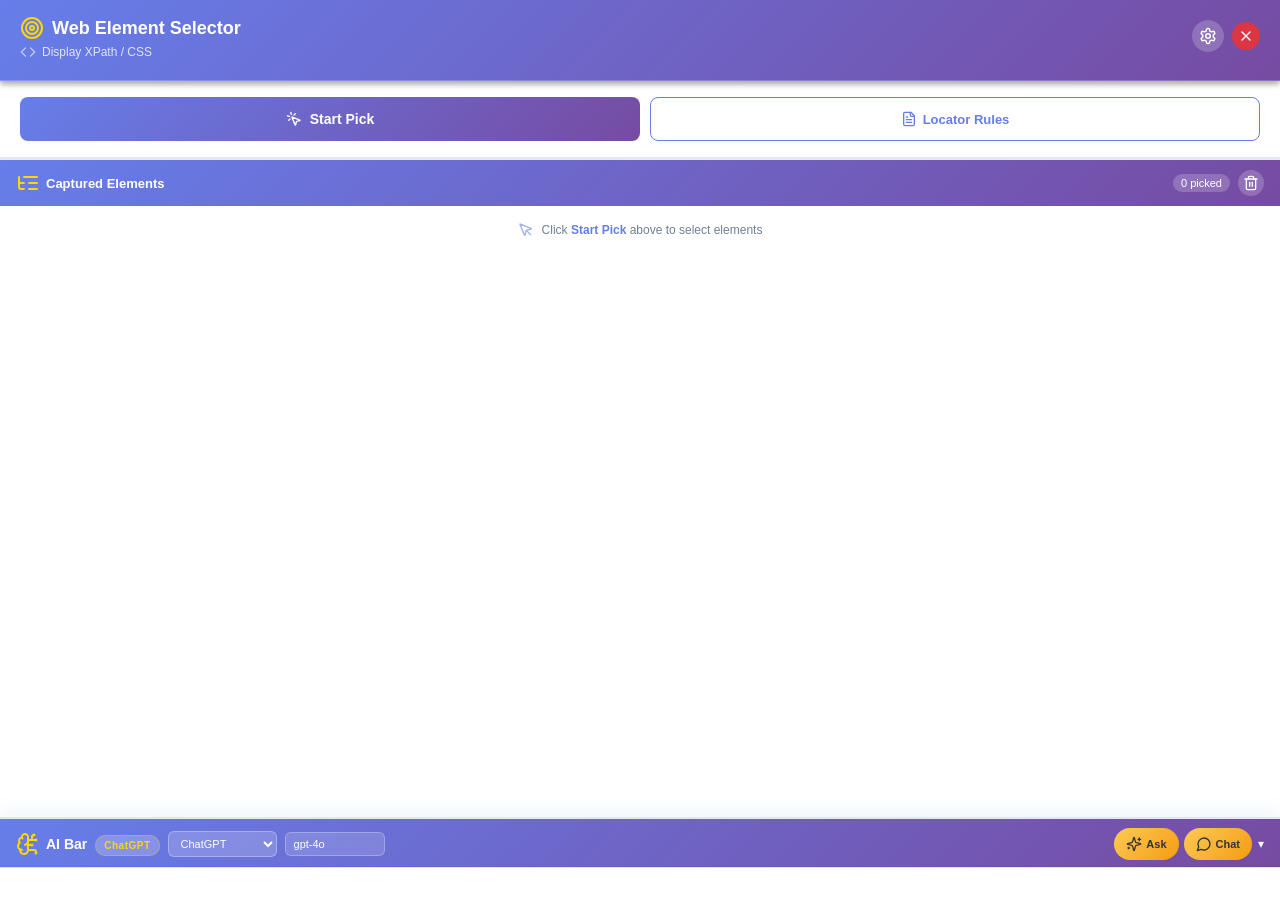
==== sidebar.html @ 7ca4a3db "fix: AI timeout optimization & remove dead Code template feature - Increase AI API timeout from 30s " ====
<!DOCTYPE html>
<html lang="en">
<head>
  <meta charset="UTF-8" />
  <meta name="viewport" content="width=device-width, initial-scale=1.0"/>
  <title>Web Element Selector Sidebar</title>
  <link rel="stylesheet" href="sidebar.css" />
</head>
<body>
  <div class="sidebar-container">

    <!-- HEADER -->
    <div class="header-fixed">
      <div class="header">
        <div class="header-left">
          <h1>
            <i data-lucide="target" class="header-icon"></i>
            Web Element Selector
          </h1>
          <p class="subtitle">
            <i data-lucide="code" class="subtitle-icon"></i>
            Display XPath / CSS
          </p>
        </div>
        <div class="header-controls">
          <button id="aiConfigBtn" class="config-btn rotating-gear" title="AI Configuration">
            <i data-lucide="settings" class="btn-icon gear-icon"></i>
          </button>
          <button id="closeSidebarBtn" class="close-btn" title="Close">
            <i data-lucide="x" class="btn-icon"></i>
          </button>
        </div>
      </div>
    
      <!-- AI Tool Display -->
      <div id="aiToolDisplay" class="ai-tool-display" style="display: none;">
        <i data-lucide="brain-circuit" class="ai-icon"></i>
        <span id="aiToolName">No AI Selected</span>
      </div>
    </div>

    <!-- CONFIGURATION MODAL -->
    <div id="aiConfigModal" class="ai-config-modal" style="display: none;">
      <div class="ai-config-content">
        <div class="ai-config-header">
          <h3>
            <i data-lucide="settings" class="modal-icon"></i>
            Extension Settings
          </h3>
          <button id="closeConfigModal" class="close-btn">
            <i data-lucide="x" class="btn-icon"></i>
          </button>
        </div>

        <!-- TAB NAVIGATION -->
        <div class="config-tabs">
          <button class="tab-btn active" data-tab="aiSettings">
            <i data-lucide="brain-circuit" class="tab-icon"></i>
            AI Settings
          </button>
          <button class="tab-btn" data-tab="behaviorSettings">
            <i data-lucide="settings-2" class="tab-icon"></i>
            Behavior
          </button>
          <button class="tab-btn" data-tab="securitySettings">
            <i data-lucide="shield" class="tab-icon"></i>
            Security
          </button>
        </div>

        <!-- AI SETTINGS TAB -->
        <div id="aiSettings" class="tab-content active">

          <!-- AI MASTER TOGGLE -->
          <div class="ai-master-section">
            <div class="ai-master-toggle">
              <label class="behavior-option master-toggle">
                <input type="checkbox" id="enableAiFeatures">
                <span class="checkmark master-checkmark"></span>
                <div class="option-info">
                  <strong>Enable AI Features</strong>
                  <small>Turn on/off AI functionality</small>
                </div>
              </label>
            </div>

            <!-- AI Disabled Message -->
            <div id="aiDisabledMessage" class="ai-disabled-message" style="display: none;">
              <i data-lucide="zap-off" class="disabled-icon"></i>
              <p>AI features are disabled. Enable above to use AI suggestions.</p>
            </div>
          </div>

          <!-- AI PROVIDER CONFIGURATION -->
          <div id="aiProviderConfiguration" class="ai-provider-configuration" style="display: none;">

            <!-- AI PROVIDERS SECTION -->
            <div class="ai-providers-section">
              <h4>
                <i data-lucide="bot" class="section-icon"></i>
                Select AI Provider
              </h4>
              <div class="ai-providers" id="builtinAiProviders">
                <div class="ai-provider" data-provider="chatgpt">
                  <i data-lucide="message-circle" class="provider-icon"></i>
                  <div class="provider-name">ChatGPT</div>
                </div>
                <div class="ai-provider" data-provider="gemini">
                  <i data-lucide="sparkles" class="provider-icon"></i>
                  <div class="provider-name">Gemini</div>
                </div>
                <div class="ai-provider" data-provider="deepseek">
                  <i data-lucide="brain" class="provider-icon"></i>
                  <div class="provider-name">DeepSeek</div>
                </div>
                <div class="ai-provider" data-provider="claude">
                  <i data-lucide="zap" class="provider-icon"></i>
                  <div class="provider-name">Claude</div>
                </div>
                <div class="ai-provider" data-provider="ark">
                  <i data-lucide="cloud" class="provider-icon"></i>
                  <div class="provider-name">Ark 火山引擎</div>
                </div>
              </div>
            </div>

            <!-- CUSTOM PROVIDERS SECTION -->
            <div class="custom-providers-section">
              <div class="custom-providers-header">
                <h4>
                  <i data-lucide="plug-zap" class="section-icon"></i>
                  Custom Providers
                </h4>
                <button id="addCustomProviderBtn" class="btn btn-sm btn-primary-outline">
                  <i data-lucide="plus" class="btn-icon"></i>
                  Add
                </button>
              </div>
              <div class="ai-providers" id="customAiProviders">
                <!-- Dynamically populated -->
              </div>
              <div id="noCustomProviders" class="no-custom-providers">
                <i data-lucide="cloud-off" class="empty-icon"></i>
                <p>No custom providers. Click "Add" to configure your own AI endpoint.</p>
              </div>
            </div>

            <!-- CUSTOM PROVIDER FORM (hidden by default) -->
            <div id="customProviderForm" class="custom-provider-form" style="display: none;">
              <h4>
                <i data-lucide="pencil" class="section-icon"></i>
                <span id="customProviderFormTitle">Add Custom Provider</span>
              </h4>
              <div class="custom-form-fields">
                <div class="form-group">
                  <label class="input-label">
                    <i data-lucide="tag" class="label-icon"></i>
                    Provider Name
                  </label>
                  <input type="text" id="customProviderName" class="enhanced-token-input" placeholder="e.g. Ollama, Local LLM..." autocomplete="off" />
                </div>
                <div class="form-group">
                  <label class="input-label">
                    <i data-lucide="link" class="label-icon"></i>
                    API Endpoint URL
                  </label>
                  <input type="text" id="customProviderUrl" class="enhanced-token-input api-url-input" placeholder="https://your-api.com/v1/chat/completions" autocomplete="off" />
                  <small class="url-hint">Uses OpenAI-compatible format (POST with Bearer token)</small>
                </div>
                <div class="form-group">
                  <label class="input-label">
                    <i data-lucide="cpu" class="label-icon"></i>
                    Model Name
                  </label>
                  <input type="text" id="customProviderModel" class="enhanced-token-input" placeholder="e.g. llama3, mixtral, gpt-4..." autocomplete="off" />
                </div>
                <div class="form-group">
                  <label class="input-label">
                    <i data-lucide="key" class="label-icon"></i>
                    API Key
                  </label>
                  <input type="password" id="customProviderKey" class="enhanced-token-input" placeholder="Enter API key (optional)..." autocomplete="new-password" />
                </div>
              </div>
              <div class="custom-form-actions">
                <button id="saveCustomProviderBtn" class="btn btn-primary">
                  <i data-lucide="save" class="btn-icon"></i>
                  Save Provider
                </button>
                <button id="cancelCustomProviderBtn" class="btn btn-secondary">
                  <i data-lucide="x" class="btn-icon"></i>
                  Cancel
                </button>
              </div>
            </div>

            <!-- TOKEN SECTION -->
            <div id="tokenSection" class="token-section" style="display: none;">
              <div class="token-section-header">
                <h4>
                  <i data-lucide="key" class="section-icon"></i>
                  <span id="tokenSectionTitleText">Select an AI Provider</span>
                </h4>
              </div>

              <!-- TOKEN INPUT AREA -->
              <div id="tokenInputArea" class="token-input-area" style="display: none;">
                <div class="enhanced-token-container">
                  <!-- API URL Input -->
                  <div class="api-url-input-wrapper">
                    <label class="input-label">
                      <i data-lucide="link" class="label-icon"></i>
                      API URL
                    </label>
                    <input type="text" 
                           id="aiApiUrlInput" 
                           class="enhanced-token-input api-url-input" 
                           placeholder="Custom API endpoint URL (optional)..." 
                           autocomplete="off" />
                    <div class="api-url-default-hint">
                      <i data-lucide="info" class="feedback-icon"></i>
                      <small id="apiUrlHintText">Leave empty to use the default endpoint</small>
                    </div>
                  </div>
                  <!-- Model Name Input -->
                  <div class="api-url-input-wrapper" id="modelNameWrapper" style="display: none;">
                    <label class="input-label">
                      <i data-lucide="cpu" class="label-icon"></i>
                      Model / Endpoint ID
                    </label>
                    <input type="text" 
                           id="aiModelInput" 
                           class="enhanced-token-input" 
                           placeholder="Model name or endpoint ID..." 
                           autocomplete="off" />
                    <div class="api-url-default-hint" id="arkModelHint" style="display: none;">
                      <i data-lucide="alert-triangle" class="feedback-icon" style="color: #f59e0b;"></i>
                      <small>⚠️ 火山引擎 Ark 要求此处填写<strong>推理端点 ID</strong>（如 ep-20250101-xxxxx），而非模型名称。请在 Ark 控制台 → 在线推理 → 创建端点 获取。</small>
                    </div>
                  </div>
                  <!-- API Key Input -->
                  <div class="token-input-wrapper">
                    <label class="input-label">
                      <i data-lucide="key" class="label-icon"></i>
                      API Key
                    </label>
                    <input type="password" 
                           id="aiTokenInput" 
                           class="enhanced-token-input" 
                           placeholder="Enter your API key..." 
                           autocomplete="new-password" />
                    <button type="button" 
                            id="toggleTokenVisibility" 
                            class="enhanced-eye-toggle"
                            aria-label="Toggle password visibility">
                      <i data-lucide="eye-off" class="eye-icon"></i>
                    </button>
                  </div>
                  <div class="token-input-feedback">
                    <i data-lucide="info" class="feedback-icon"></i>
                    <small class="feedback-text">Your credentials are stored securely and only used for AI requests.</small>
                  </div>
                </div>
              </div>

              <!-- TOKEN STATUS AREA -->
              <div id="tokenStatusArea" class="token-status-area" style="display: none;">
                <div class="token-status-message">
                  <i data-lucide="check-circle" class="status-icon success"></i>
                  <span id="tokenStatusText">Token is configured and ready to use</span>
                </div>
              </div>

              <!-- TOKEN ACTIONS -->
              <div class="token-actions">
                <button id="saveTokenBtn" class="btn btn-primary" style="display: none;">
                  <i data-lucide="save" class="btn-icon"></i>
                  Save Token
                </button>
                <button id="deleteTokenBtn" class="btn btn-danger" style="display: none;">
                  <i data-lucide="trash-2" class="btn-icon"></i>
                  Delete Token
                </button>
                <button id="testAiBtn" class="btn btn-test" style="display: none;">
                  <i data-lucide="play-circle" class="btn-icon"></i>
                  Test AI
                </button>
              </div>
              <div class="token-actions" style="margin-top: 4px;">
                <button id="exportAiConfigBtn" class="btn btn-secondary">
                  <i data-lucide="download" class="btn-icon"></i>
                  Export JSON
                </button>
                <button id="importAiConfigBtn" class="btn btn-secondary">
                  <i data-lucide="upload" class="btn-icon"></i>
                  Import JSON
                </button>
                <input type="file" id="importAiConfigFile" accept=".json" style="display: none;" />
              </div>
            </div>
          </div>
        </div>

        <!-- BEHAVIOR SETTINGS TAB -->
        <div id="behaviorSettings" class="tab-content">
          <div class="behavior-section">
            <h4>
              <i data-lucide="settings-2" class="section-icon"></i>
              AI Behavior Settings
            </h4>

            <!-- AI Sub-settings -->
            <div id="aiSubSettings" class="ai-sub-settings">
              <div class="behavior-options">
                <label class="behavior-option">
                  <input type="checkbox" id="enableAutoExpand" checked>
                  <span class="checkmark"></span>
                  <div class="option-info">
                    <strong>Auto Expand AI Results</strong>
                    <small>Automatically expand AI section when results arrive</small>
                  </div>
                </label>

                <label class="behavior-option">
                  <input type="checkbox" id="enableAiNotifications" checked>
                  <span class="checkmark"></span>
                  <div class="option-info">
                    <strong>AI Notifications</strong>
                    <small>Show notifications when AI results are ready</small>
                  </div>
                </label>

                <label class="behavior-option">
                  <input type="checkbox" id="enableGlowEffects" checked>
                  <span class="checkmark"></span>
                  <div class="option-info">
                    <strong>Visual Effects</strong>
                    <small>Enable glow and animation effects for AI section</small>
                  </div>
                </label>

                <label class="behavior-option">
                  <input type="checkbox" id="enableAiAutoShow" checked>
                  <span class="checkmark"></span>
                  <div class="option-info">
                    <strong>Auto Show AI Section</strong>
                    <small>Automatically show AI section when element is selected</small>
                  </div>
                </label>
              </div>
            </div>

            <div class="behavior-info">
              <i data-lucide="info" class="info-icon"></i>
              <p>These settings control how AI suggestions are displayed and interact with the interface.</p>
            </div>
          </div>
        </div>

        <!-- SECURITY SETTINGS TAB -->
        <div id="securitySettings" class="tab-content">
          <div class="security-section">
            <h4>
              <i data-lucide="shield" class="section-icon"></i>
              Security Settings
            </h4>
            <div class="security-options">
              <label class="security-option">
                <input type="checkbox" id="enableRightClickProtection" checked>
                <span class="checkmark"></span>
                <div class="option-info">
                  <strong>Right-click Protection</strong>
                  <small>Prevents context menu in sidebar</small>
                </div>
              </label>

              <label class="security-option">
                <input type="checkbox" id="enableF12Protection" checked>
                <span class="checkmark"></span>
                <div class="option-info">
                  <strong>F12 Key Protection</strong>
                  <small>Blocks F12 and Ctrl+Shift+I shortcuts</small>
                </div>
              </label>

              <label class="security-option">
                <input type="checkbox" id="enableDevToolsDetection">
                <span class="checkmark"></span>
                <div class="option-info">
                  <strong>DevTools Detection</strong>
                  <small>⚠️ Advanced: Detects if DevTools is open</small>
                </div>
              </label>
            </div>

            <div class="security-info">
              <i data-lucide="info" class="info-icon"></i>
              <p>These settings protect the sidebar interface. Disable for debugging or development.</p>
            </div>
          </div>
        </div>
      </div>
    </div>

        <!-- CONTROLS -->
    <div class="controls">
      <button id="toggleLocator" class="toggle-btn">
        <i data-lucide="mouse-pointer-click" class="btn-icon"></i>
        <span id="locatorBtnText">Start Pick</span>
      </button>
      <button id="openPromptRulesBtn" class="prompt-rules-btn" title="Locator Prompt Rules">
        <i data-lucide="file-text" class="btn-icon"></i>
        <span>Locator Rules</span>
      </button>
      <button id="aiEntryBtn" class="ai-entry-btn" title="AI Tools">
        <i data-lucide="brain-circuit" class="btn-icon"></i>
        <span id="aiEntryLabel">AI Tools</span>
      </button>
    </div>

    <!-- MAIN CONTENT -->
    <div class="content-area">

    <!-- CAPTURED ELEMENTS LIST -->
    <div id="capturedElementsSection" class="captured-elements-section">
      <div id="capturedElementsHeader" class="captured-elements-header">
        <h4>
          <i data-lucide="list-tree" class="section-icon"></i>
          Captured Elements
        </h4>
        <div class="captured-elements-actions">
          <span id="capturedElementsCount" class="captured-count">0 elements</span>
          <button id="clearCapturedBtn" class="clear-captured-btn" title="Clear All">
            <i data-lucide="trash-2" class="btn-icon"></i>
          </button>
        </div>
      </div>
      <div id="capturedElementsList" class="captured-elements-list">
        <div class="captured-empty-hint">
          <i data-lucide="mouse-pointer" class="empty-hint-icon"></i>
          <span>Click <strong>Start Pick</strong> above to select elements</span>
        </div>
      </div>
    </div>


  </div>

    <!-- AI BAR SECTION (bottom-docked, outside content-area) -->
    <div id="aiSuggestionsSection" class="ai-suggestions-section">
      <div class="ai-section-header">
        <div class="ai-header-left">
          <h4>
            <i data-lucide="brain-circuit" class="section-icon ai-brain-icon"></i>
            AI Bar
          </h4>
          <div class="ai-provider-indicator">
            <span id="aiToolNameInSection" class="ai-tool-badge">No AI Selected</span>
          </div>
          <select id="aiBarProviderSelect" class="ai-bar-inline-select">
            <option value="">AI Tool...</option>
          </select>
          <input type="text" id="aiBarModelInput" class="ai-bar-inline-input" placeholder="Model" autocomplete="off" />
        </div>
        <div class="ai-header-right">
          <button id="askAiBtn" class="ask-ai-btn">
            <i data-lucide="sparkles" class="btn-icon"></i>
            Ask
          </button>
          <button id="aiChatOpenBtn" class="ask-ai-btn" title="Open AI Chat">
            <i data-lucide="message-circle" class="btn-icon"></i>
            Chat
          </button>
        </div>
      </div>

      <!-- Prompt Template Selector -->
      <div id="aiBarToolSelector" class="ai-bar-tool-selector">
        <div class="tool-selector-row">
          <label class="tool-selector-label" title="Select a prompt template for AI analysis">
            <i data-lucide="file-text" class="label-icon"></i>Prompt
          </label>
          <select id="promptTemplateSelect" class="tool-selector-dropdown">
            <option value="">--- Default ---</option>
            <option value="__manage_prompt__">—— Manage Prompt Templates ——</option>
          </select>
        </div>
      </div>



      <!-- AI Suggestions / Chat Messages Container -->
      <div id="aiSuggestions" class="ai-suggestions-container">
        <!-- AI suggestions will be populated here -->
      </div>
      <div id="aiChatMessages" class="chat-messages-container" style="display: none;">
        <!-- Chat messages will appear here -->
      </div>

      <!-- Always-visible Chat Input Area (bottom of AI Bar) -->
      <div id="aiChatInputArea" class="ai-chat-input-bar">
        <textarea id="aiChatInput" class="chat-input-inline" placeholder="Ask AI about locators..." rows="1"></textarea>
        <button id="aiChatSendBtn" class="chat-send-btn" title="Send">
          <i data-lucide="send" class="btn-icon"></i>
        </button>
      </div>
    </div>



    <!-- PROMPT TEMPLATE MANAGEMENT MODAL -->
    <div id="promptTemplateMgmtModal" class="ai-config-modal" style="display: none;">
      <div class="ai-config-content prompt-rules-modal-content">
        <div class="ai-config-header">
          <h3>
            <i data-lucide="file-text" class="modal-icon"></i>
            Manage Prompt Templates
          </h3>
          <button id="closePromptTemplateMgmtBtn" class="close-btn">
            <i data-lucide="x" class="btn-icon"></i>
          </button>
        </div>
        <div class="prompt-rules-modal-body">
          <div class="template-mgmt-list" id="promptTemplateMgmtList"></div>
          <div class="template-mgmt-form" style="margin-top: 16px;">
            <h4 id="promptTemplateFormTitle" style="margin-bottom: 10px;">New Prompt Template</h4>
            <input type="hidden" id="promptTemplateFormId" />
            <div class="form-group" style="margin-bottom: 10px;">
              <label class="input-label"><i data-lucide="tag" class="label-icon"></i>Template Name</label>
              <input type="text" id="promptTemplateFormName" class="enhanced-token-input" placeholder="e.g. Playwright Priority, Selenium Focus..." />
            </div>
            <div class="form-group" style="margin-bottom: 10px;">
              <label class="input-label"><i data-lucide="message-square" class="label-icon"></i>System Prompt</label>
              <textarea id="promptTemplateFormPrompt" class="chat-input" rows="8" placeholder="You are a senior web test automation engineer. For each selected element, return...&#10;&#10;Available variables injected automatically:&#10;• Page structure snapshot (URL, title, DOM tree)&#10;• Selected elements (tag, id, class, outerHTML, ancestors, siblings)&#10;• User prompt (optional)&#10;&#10;Expected JSON output format:&#10;{&quot;elements&quot;:[{&quot;index&quot;:&lt;idx&gt;,&quot;css&quot;:&lt;string|null&gt;,&quot;css_confidence&quot;:&lt;0-100&gt;,&quot;xpath&quot;:&lt;string|null&gt;,&quot;xpath_confidence&quot;:&lt;0-100&gt;,&quot;why&quot;:&lt;short&gt;,&quot;alternatives&quot;:[{&quot;kind&quot;:&quot;css|xpath&quot;,&quot;value&quot;:&quot;...&quot;,&quot;reason&quot;:&quot;...&quot;}]}],&quot;general_notes&quot;:[...]}"></textarea>
              <small class="prompt-hint">Define how the AI should reason about element locators. Write a complete system prompt — it replaces the default one entirely. Upon saving, the template JSON file will be downloaded automatically — place it in the <code>templates/</code> project directory.</small>
            </div>
            <div class="custom-form-actions">
              <button id="savePromptTemplateBtn" class="btn btn-primary"><i data-lucide="save" class="btn-icon"></i>Save</button>
              <button id="newPromptTemplateBtn" class="btn btn-secondary"><i data-lucide="plus" class="btn-icon"></i>New</button>
            </div>
          </div>
        </div>
      </div>
    </div>

    <!-- PROMPT RULES MODAL -->
    <div id="promptRulesModal" class="ai-config-modal" style="display: none;">
      <div class="ai-config-content prompt-rules-modal-content">
        <div class="ai-config-header">
          <h3>
            <i data-lucide="file-text" class="modal-icon"></i>
            Locator Prompt Rules
          </h3>
          <button id="closePromptRulesBtn" class="close-btn">
            <i data-lucide="x" class="btn-icon"></i>
          </button>
        </div>
        <div class="prompt-rules-modal-body">
          <div class="prompt-rule-group">
            <label class="prompt-rule-label">
              <i data-lucide="code-2" class="label-icon"></i>Target Framework
            </label>
            <select id="promptFramework" class="tool-selector-dropdown" multiple size="3">
              <option value="java-playwright">Java Playwright</option>
              <option value="js-playwright">JavaScript Playwright</option>
              <option value="python-playwright">Python Playwright</option>
              <option value="java-selenium">Java Selenium</option>
              <option value="python-selenium">Python Selenium</option>
              <option value="cypress">Cypress</option>
            </select>
            <small class="prompt-hint">Hold Ctrl/Cmd to select multiple</small>
          </div>
          <div class="prompt-rule-group">
            <label class="prompt-rule-label">
              <i data-lucide="list-checks" class="label-icon"></i>Built-in Rules
            </label>
            <div class="prompt-rule-checkboxes">
              <label class="prompt-rule-checkbox">
                <input type="checkbox" class="prompt-rule-cb" data-rule="prefer-id" checked>
                <span class="checkmark"></span>
                <span>Prefer ID-based locators</span>
              </label>
              <label class="prompt-rule-checkbox">
                <input type="checkbox" class="prompt-rule-cb" data-rule="prefer-data-attr" checked>
                <span class="checkmark"></span>
                <span>Prefer data-* attributes</span>
              </label>
              <label class="prompt-rule-checkbox">
                <input type="checkbox" class="prompt-rule-cb" data-rule="prefer-aria" checked>
                <span class="checkmark"></span>
                <span>Use ARIA roles/labels</span>
              </label>
              <label class="prompt-rule-checkbox">
                <input type="checkbox" class="prompt-rule-cb" data-rule="prefer-semantic">
                <span class="checkmark"></span>
                <span>Prefer semantic selectors</span>
              </label>
              <label class="prompt-rule-checkbox">
                <input type="checkbox" class="prompt-rule-cb" data-rule="no-random-id">
                <span class="checkmark"></span>
                <span>Avoid random/dynamic IDs</span>
              </label>
              <label class="prompt-rule-checkbox">
                <input type="checkbox" class="prompt-rule-cb" data-rule="no-text-locator">
                <span class="checkmark"></span>
                <span>Avoid text-based locators</span>
              </label>
              <label class="prompt-rule-checkbox">
                <input type="checkbox" class="prompt-rule-cb" data-rule="no-index">
                <span class="checkmark"></span>
                <span>Avoid index-based locators</span>
              </label>
              <label class="prompt-rule-checkbox">
                <input type="checkbox" class="prompt-rule-cb" data-rule="no-absolute-xpath">
                <span class="checkmark"></span>
                <span>Avoid absolute XPath</span>
              </label>
              <label class="prompt-rule-checkbox">
                <input type="checkbox" class="prompt-rule-cb" data-rule="playwright-locator-api">
                <span class="checkmark"></span>
                <span>Use Playwright Locator API</span>
              </label>
            </div>
          </div>
          <div class="prompt-rule-group">
            <label class="prompt-rule-label">
              <i data-lucide="pencil" class="label-icon"></i>Custom Rules
            </label>
            <textarea id="customPromptRules" class="chat-input" placeholder="Enter custom rules for locator generation, one per line...&#10;Example:&#10;- Use getByRole() for buttons&#10;- Always prefer page.locator()&#10;- Never use nth-child selectors" rows="4"></textarea>
          </div>
        </div>
        <div class="prompt-rules-modal-footer">
          <button id="saveCustomRulesBtn" class="btn btn-primary">
            <i data-lucide="save" class="btn-icon"></i>Save & Close
          </button>
        </div>
      </div>
    </div>

    <!-- FOOTER -->
    <div class="footer-fixed">
      <div class="history-section">
      </div>
    </div>

  </div>

  <script src="lucide.js"></script>
  <script src="sidebar.js"></script>

  <!-- Floating toast -->
  <div id="promptRulesToast" class="prompt-rules-toast" style="display:none;"></div>
</body>
</html>
---- sidebar.css ----
/* General Resets and Base Settings */
* {
  box-sizing: border-box;
  margin: 0;
  padding: 0;
}

/* Color Palette and Variables */
:root {
  --transition-fast: 0.2s ease;
  --transition-normal: 0.3s ease;
  --border-radius-base: 8px; 
  --light-gray: #f8f9fa;
  --primary-color: #667eea;
  --primary-dark: #4a67d4;
  --secondary-color: #764ba2; 
  --accent-color: #f093fb; 
  --success-color: #5278c5; 
  --danger-color: #dc3545; 
  --warning-color: #ffc107; 
  --light-background: #f8f9ff; 
  --medium-background: #e8f0fe; 
  --dark-text: #2d3748;
  --light-text: #718096;
  --border-light: #e2e8f0;
  --shadow-sm: 0 1px 3px rgba(0, 0, 0, 0.12), 0 1px 2px rgba(0, 0, 0, 0.24); /* Light shadow */
  --shadow-md: 0 3px 6px rgba(0, 0, 0, 0.16), 0 3px 6px rgba(0, 0, 0, 0.23); /* Light shadow */  --shadow-lg: 0 10px 20px rgba(0, 0, 0, 0.19), 0 6px 6px rgba(0, 0, 0, 0.23); /* Large shadow */
  --gradient-primary: linear-gradient(135deg, var(--primary-color) 0%, var(--secondary-color) 100%);
  --gradient-success: linear-gradient(135deg, #2ea7cc 0%, #2785ae 100%); /* Green gradient */
  --gradient-danger: linear-gradient(135deg, #5195ca 0%, #5195ca 100%); /* Red gradient */
  --gradient-warning: linear-gradient(135deg, #feca57 0%, #f39c12 100%); /* Yellow gradient */
}

.sidebar-container {
  display: flex;
  flex-direction: column;
  width: 100%;
  height: 100vh;
  background: var(--light-background);
  font-family: -apple-system, BlinkMacSystemFont, 'Segoe UI', Roboto, sans-serif;
  font-size: 14px;
  color: var(--dark-text);
  overflow: hidden;
}

/* ===========================================
 HEADER SECTION
 =========================================== */

.header-fixed {
  position: sticky;
  top: 0;
  z-index: 1000;
  flex-shrink: 0;
  background: var(--gradient-primary);
  backdrop-filter: blur(10px);
  border-bottom: 1px solid rgba(255, 255, 255, 0.2);
  box-shadow: var(--shadow-md);
}

.header {
  display: flex;
  justify-content: space-between;
  align-items: flex-start;
  padding: 16px 20px;
  min-height: 80px;
  position: relative;
}

.header-left {
  display: flex;
  flex-direction: column;
  align-items: flex-start;
  flex: 1;
}

.header h1 {
  font-size: 18px;
  font-weight: 700;
  color: white;
  margin: 0 0 4px 0;
  display: flex;
  align-items: center;
  gap: 8px;
  text-align: left;
  flex: 1;
}

.subtitle {
  font-size: 12px;
  color: rgba(255, 255, 255, 0.8);
  margin: 0;
  display: flex;
  align-items: center;
  gap: 6px;
  text-align: left;
}

.header-controls {
  display: flex;
  align-items: center;
  gap: 8px;
  z-index: 101;
  margin-top: 4px;
}

.config-btn {
  display: flex;
  align-items: center;
  justify-content: center;
  border: none;
  border-radius: 50%;
  cursor: pointer;
  color: white;
  transition: var(--transition-fast);
  background: rgba(255, 255, 255, 0.2);
  width: 32px;
  height: 32px;
  backdrop-filter: blur(10px);
}

.config-btn:hover {
  background: rgba(255, 255, 255, 0.3);
  transform: scale(1.1);
}

.close-btn {
  background: var(--danger-color);
  width: 28px;
  height: 28px;
  display: flex;
  align-items: center;
  justify-content: center;
  border: none;
  border-radius: 50%;
  cursor: pointer;
  color: white;
  transition: var(--transition-fast);
}

.close-btn:hover {
  background: #ff8db3;
  transform: scale(1.1);
}

.rotating-gear .gear-icon {
  transition: transform 0.5s cubic-bezier(0.25, 0.46, 0.45, 0.94);
}

.rotating-gear:hover .gear-icon {
  transform: rotate(180deg);
}

.ai-tool-display {
  display: flex;
  align-items: center;
  gap: 8px;
  padding: 8px 16px;
  background: rgba(74, 144, 226, 0.1);
  border-top: 1px solid rgba(74, 144, 226, 0.2);
  font-size: 12px;
  color: var(--primary-color);
  font-weight: 600;
}

/* ===========================================
 CONFIGURATION MODAL
 =========================================== */

.ai-config-modal {
  position: fixed;
  top: 0;
  left: 0;
  right: 0;
  bottom: 0;
  background: rgba(0, 0, 0, 0.5);
  z-index: 10000;
  display: flex;
  align-items: center;
  justify-content: center;
  backdrop-filter: blur(4px);
}

.ai-config-content {
  background: white;
  border-radius: var(--border-radius-base);
  padding: 24px;
  width: 90%;
  max-width: 420px;
  max-height: min(68vh, 520px);
  display: flex;
  flex-direction: column;
  overflow: hidden;
  box-shadow: var(--shadow-lg);
  border: 1px solid var(--border-light);
  position: relative;
}

.prompt-rules-modal-content {
  padding: 0;
  width: 92%;
  max-width: 460px;
  max-height: 72vh;
  display: flex;
  flex-direction: column;
  overflow: hidden;
}

.prompt-rules-modal-body {
  padding: 16px 24px;
  overflow-y: auto;
}

.prompt-rules-modal-footer {
  padding: 12px 24px;
  border-top: 1px solid var(--border-light);
  display: flex;
  justify-content: flex-end;
  gap: 8px;
  background: #fafafa;
}

.prompt-rules-modal-footer .btn {
  display: flex;
  align-items: center;
  gap: 6px;
}

.ai-config-header {
  display: flex;
  justify-content: space-between;
  align-items: center;
  margin-bottom: 12px;
  padding-bottom: 12px;
  border-bottom: 2px solid var(--border-light);
  position: sticky;
  top: 0;
  background: white;
  flex-shrink: 0;
  z-index: 2;
}

.ai-config-header h3 {
  color: var(--dark-text);
  font-size: 16px;
  font-weight: 600;
  margin: 0;
  display: flex;
  align-items: center;
  gap: 8px;
}

/* Modal header close button */
.ai-config-header .close-btn {
  background: var(--danger-color);
  width: 28px;
  height: 28px;
  display: flex;
  align-items: center;
  justify-content: center;
  border: none;
  border-radius: 50%;
  cursor: pointer;
  color: white;
  transition: var(--transition-fast);
}

.ai-config-header .close-btn:hover {
  background: #ff8db3;
  transform: scale(1.1);
}

/* Tab Navigation */
.config-tabs {
  display: grid;
  grid-template-columns: repeat(3, 1fr);
  gap: 4px;
  margin-bottom: 24px;
  background: var(--medium-background);
  border-radius: var(--border-radius-base);
  padding: 4px;
  position: sticky;
  top: 60px;
  z-index: 999;
}

.tab-btn {
  display: flex;
  align-items: center;
  justify-content: center;
  gap: 6px;
  padding: 12px 8px;
  border: none;
  background: transparent;
  border-radius: calc(var(--border-radius-base) - 2px);
  cursor: pointer;
  font-size: 12px;
  font-weight: 500;
  color: var(--light-text);
  transition: var(--transition-normal);
  white-space: nowrap;
}

.tab-btn:hover {
  background: rgba(102, 126, 234, 0.1);
  color: var(--dark-text);
}

.tab-btn.active {
  background: var(--gradient-primary);
  color: white;
  font-weight: 600;
  box-shadow: var(--shadow-sm);
}

.tab-icon {
  width: 16px;
  height: 16px;
  flex-shrink: 0;
}

.tab-content {
    display: none;
    flex: 1;
    min-height: 0;
    overflow-y: auto;
    padding: 12px 4px;
  }
  .tab-content.active {
    display: flex;
    flex-direction: column;
  }
  .tab-content.active {
    display: flex;
    flex-direction: column;
  }

.tab-content.active {
  display: block;
}

/* ===========================================
 AI PROVIDER SELECTION
 =========================================== */

.ai-master-section {
  margin-bottom: 24px;
  padding: 16px;
  background: linear-gradient(135deg, var(--light-background) 0%, var(--medium-background) 100%);
  border: 2px solid var(--border-light);
  border-radius: var(--border-radius-base);
  box-shadow: var(--shadow-sm);
}

.ai-master-toggle {
  margin-bottom: 16px;
}

.master-toggle {
  display: flex;
  align-items: center;
  gap: 12px;
  padding: 12px;
  background: white;
  border: 2px solid rgba(52, 152, 219, 0.1);
  border-radius: var(--border-radius-base);
  cursor: pointer;
  transition: var(--transition-normal);
}

.master-toggle:hover {
  background: rgba(52, 152, 219, 0.05);
  border-color: rgba(52, 152, 219, 0.2);
}

.master-checkmark {
  width: 24px;
  height: 24px;
  background: white;
  border: 2px solid var(--primary-color);
  border-radius: 6px;
  transition: var(--transition-normal);
  flex-shrink: 0;
  position: relative;
}

.master-toggle input:checked + .master-checkmark {
  background: var(--primary-color);
  border-color: var(--primary-dark);
}

.master-toggle input:checked + .master-checkmark::after {
  content: '';
  position: absolute;
  left: 8px;
  top: 4px;
  width: 6px;
  height: 10px;
  border: solid white;
  border-width: 0 2px 2px 0;
  transform: rotate(45deg);
}

.ai-disabled-message {
  display: flex;
  align-items: center;
  gap: 12px;
  padding: 16px;
  background: #fff3cd;
  border: 1px solid #ffeaa7;
  border-radius: var(--border-radius-base);
  color: #856404;
}

.disabled-icon {
  font-size: 20px;
  color: var(--warning-color);
}

/* Compatible color for AI Provider Configuration */
.ai-provider-configuration {
  padding: 16px;
  background: linear-gradient(135deg, var(--light-background) 0%, var(--medium-background) 100%);
  border-radius: var(--border-radius-base);
  border: 1px solid var(--border-light);
}

.ai-providers-section {
  margin-bottom: 24px;
  padding: 16px;
  background: white;
  border: 2px solid var(--border-light);
  border-radius: var(--border-radius-base);
  box-shadow: var(--shadow-sm);
}

.ai-providers-section h4 {
  color: var(--primary-color);
  font-size: 14px;
  font-weight: 600;
  margin-bottom: 16px;
  display: flex;
  align-items: center;
  gap: 8px;
}

.ai-providers {
  display: grid;
  grid-template-columns: repeat(2, 1fr);
  gap: 12px;
  margin-bottom: 16px;
}

.ai-provider {
  display: flex;
  flex-direction: column;
  align-items: center;
  gap: 8px;
  padding: 16px 12px;
  background: white;
  border: 2px solid var(--border-light);
  border-radius: var(--border-radius-base);
  cursor: pointer;
  transition: var(--transition-normal);
  min-height: 80px;
  position: relative;
}

.ai-provider:hover {
  border-color: var(--primary-color);
  transform: translateY(-2px);
  box-shadow: var(--shadow-md);
  background: linear-gradient(135deg, var(--light-background) 0%, var(--medium-background) 100%);
}

.ai-provider.selected {
  background: var(--gradient-primary);
  border-color: var(--primary-dark);
  color: white;
  transform: translateY(-2px);
  box-shadow: var(--shadow-md);
}

.provider-icon {
  font-size: 24px;
  color: var(--primary-color);
  transition: var(--transition-normal);
}

.ai-provider.selected .provider-icon {
  color: white;
}

.provider-name {
  font-size: 13px;
  font-weight: 600;
  text-align: center;
}

/* ===========================================
 CUSTOM PROVIDERS
 =========================================== */

.custom-providers-section {
  background: white;
  border: 2px solid var(--border-light);
  border-radius: var(--border-radius-base);
  padding: 20px;
  margin-bottom: 24px;
  box-shadow: var(--shadow-sm);
}

.custom-providers-header {
  display: flex;
  justify-content: space-between;
  align-items: center;
  margin-bottom: 16px;
}

.custom-providers-header h4 {
  color: var(--primary-color);
  font-size: 14px;
  font-weight: 600;
  display: flex;
  align-items: center;
  gap: 8px;
  margin: 0;
}

.custom-provider-item {
  position: relative;
}

.custom-provider-delete-btn {
  position: absolute;
  top: 4px;
  right: 4px;
  width: 20px;
  height: 20px;
  background: rgba(239, 68, 68, 0.1);
  border: none;
  border-radius: 50%;
  cursor: pointer;
  display: flex;
  align-items: center;
  justify-content: center;
  padding: 0;
  opacity: 0;
  transition: opacity 0.2s ease, background 0.2s ease;
}

.custom-provider-item:hover .custom-provider-delete-btn {
  opacity: 1;
}

.custom-provider-delete-btn:hover {
  background: rgba(239, 68, 68, 0.3);
}

.custom-provider-delete-btn .delete-icon {
  width: 12px;
  height: 12px;
  color: #ef4444;
}

.no-custom-providers {
  text-align: center;
  padding: 16px;
  color: var(--text-muted);
  font-size: 12px;
}

.no-custom-providers .empty-icon {
  width: 24px;
  height: 24px;
  color: var(--text-muted);
  margin-bottom: 8px;
}

.no-custom-providers p {
  margin: 0;
}

/* Custom Provider Form */
.custom-provider-form {
  background: white;
  border: 2px solid var(--primary-color);
  border-radius: var(--border-radius-base);
  padding: 20px;
  margin-bottom: 24px;
  box-shadow: var(--shadow-md);
}

.custom-provider-form h4 {
  color: var(--primary-color);
  font-size: 14px;
  font-weight: 600;
  margin-bottom: 16px;
  display: flex;
  align-items: center;
  gap: 8px;
}

.custom-form-fields {
  display: flex;
  flex-direction: column;
  gap: 12px;
}

.form-group {
  display: flex;
  flex-direction: column;
  gap: 4px;
}

.form-group .input-label {
  font-size: 12px;
  font-weight: 600;
  color: var(--dark-text);
  display: flex;
  align-items: center;
  gap: 6px;
}

.form-group .enhanced-token-input {
  width: 100%;
  padding: 8px 12px;
  border: 2px solid var(--border-light);
  border-radius: var(--border-radius-base);
  font-size: 13px;
  transition: border-color 0.2s ease;
  box-sizing: border-box;
}

.form-group .enhanced-token-input:focus {
  border-color: var(--primary-color);
  outline: none;
}

.url-hint {
  font-size: 11px;
  color: var(--text-muted);
  margin-top: 2px;
}

.custom-form-actions {
  display: flex;
  gap: 8px;
  margin-top: 16px;
  justify-content: flex-end;
}

/* ===========================================
 TOKEN SECTION
 =========================================== */

.token-section {
  background: white;
  border: 2px solid var(--border-light);
  border-radius: var(--border-radius-base);
  padding: 14px 12px;
  margin-bottom: 12px;
  box-shadow: var(--shadow-sm);
  flex-shrink: 0;
  overflow: hidden;
}

.token-section h4 {
  color: var(--primary-color);
  font-size: 14px;
  font-weight: 600;
  margin-bottom: 16px;
  display: flex;
  align-items: center;
  gap: 8px;
}

.token-input-area {
  margin-bottom: 16px;
}

.enhanced-token-container {
  position: relative;
  width: 100%;
  box-sizing: border-box;
}

/* API URL Input */
.api-url-input-wrapper {
  margin-bottom: 16px;
}

.input-label {
  display: flex;
  align-items: center;
  gap: 6px;
  font-size: 12px;
  font-weight: 600;
  color: var(--dark-text);
  margin-bottom: 6px;
}

.label-icon {
  width: 14px;
  height: 14px;
  color: var(--primary-color);
}

.api-url-input {
  padding-right: 16px !important;
}

.api-url-default-hint {
  display: flex;
  align-items: center;
  gap: 6px;
  margin-top: 6px;
  color: var(--light-text);
  font-size: 11px;
}

.api-url-default-hint .feedback-icon {
  width: 14px;
  height: 14px;
  flex-shrink: 0;
}

.token-input-wrapper {
  position: relative;
  margin-bottom: 12px;
}

.enhanced-token-input {
  width: 100%;
  padding: 12px 48px 12px 16px;
  border: 2px solid var(--border-light);
  border-radius: var(--border-radius-base);
  font-size: 14px;
  background: white;
  transition: var(--transition-normal);
  font-family: inherit;
}

.enhanced-token-input:focus {
  outline: none;
  border-color: var(--primary-color);
  box-shadow: 0 0 0 3px rgba(52, 152, 219, 0.1);
}

.enhanced-token-input::placeholder {
  color: #adb5bd;
  font-style: italic;
}

.enhanced-eye-toggle {
  position: absolute;
  right: 12px;
  top: 50%;
  transform: translateY(-50%);
  background: transparent;
  border: none;
  cursor: pointer;
  padding: 8px;
  border-radius: 50%;
  transition: var(--transition-normal);
  color: var(--light-text);
  display: flex;
  align-items: center;
  justify-content: center;
}

.enhanced-eye-toggle:hover {
  background: rgba(52, 152, 219, 0.1);
  color: var(--primary-color);
}

.token-input-feedback {
  display: flex;
  align-items: center;
  gap: 8px;
  color: var(--light-text);
  font-size: 12px;
}

.token-status-area {
  margin-bottom: 16px;
}

.token-status-message {
  display: flex;
  align-items: center;
  gap: 8px;
  padding: 12px;
  background: #e8f5e8;
  border: 1px solid #c8e6c9;
  border-radius: var(--border-radius-base);
  color: #2e7d32;
  font-size: 13px;
}

.status-icon.success {
  color: var(--success-color);
}

.token-actions {
  display: flex;
  flex-wrap: wrap;
  gap: 8px;
  margin-top: 10px;
  padding: 6px;
  background: var(--light-background, #f8f9fa);
  border-radius: var(--border-radius-base, 8px);
  border: 1px solid var(--border-light, #e0e4ea);
}

.token-actions button {
  flex: 1 1 28%;
  min-width: 78px;
  max-width: 160px;
  padding: 8px 6px;
  margin: 0;
  border: none;
  border-radius: var(--border-radius-base, 8px);
  font-size: 12px;
  font-weight: 600;
  line-height: 1.25;
  cursor: pointer;
  transition: var(--transition-fast, all 0.15s ease);
  display: inline-flex;
  align-items: center;
  justify-content: center;
  gap: 4px;
  white-space: nowrap;
  box-sizing: border-box;
  color: white;
}

.token-actions button:first-child { background: linear-gradient(135deg, #6c5ce7, #a855f7); }
.token-actions button:first-child:hover { background: linear-gradient(135deg, #5a4bd1, #9446e5); }
.token-actions button:nth-child(2) { background: #3498db; }
.token-actions button:nth-child(2):hover { background: #2980b9; }
.token-actions button:nth-child(3) { background: linear-gradient(135deg, #00b894, #2ecc71); }
.token-actions button:nth-child(3):hover { background: linear-gradient(135deg, #019875, #27ae60); }

.token-actions button .btn-icon,
.token-actions button i,
.token-actions button svg {
  width: 14px;
  height: 14px;
  flex-shrink: 0;
}

.token-actions + .prompt-rules-btn {
  width: 100%;
  margin-top: 6px;
}

.info-icon {
  color: var(--primary-color);
  font-size: 16px;
  margin-top: 1px;
  flex-shrink: 0;
}

.behavior-info p,
.security-info p {
  margin: 0;
  font-size: 12px;
  color: #666;
  line-height: 1.4;
}

/* ===========================================
 CONTROLS VE CONTENT AREA
 =========================================== */

.controls {
  padding: 16px 20px;
  display: flex;
  flex-direction: row;
  gap: 10px;
  background: white;
  border-bottom: 1px solid var(--border-light);
}

.controls > button {
  flex: 1;
  min-width: 0;
}

.prompt-rules-btn {
  display: flex;
  align-items: center;
  justify-content: center;
  gap: 6px;
  background: white;
  color: var(--primary-color);
  border: 1px solid var(--primary-color);
  padding: 12px 14px;
  border-radius: var(--border-radius-base);
  cursor: pointer;
  font-weight: 600;
  font-size: 13px;
  transition: var(--transition-normal);
}

.prompt-rules-btn:hover {
  background: var(--primary-color);
  color: white;
  transform: translateY(-1px);
}

.prompt-rules-btn .btn-icon {
  font-size: 15px;
}

/* AI Entry Button */
.ai-entry-btn {
  display: flex;
  align-items: center;
  justify-content: center;
  gap: 8px;
  background: linear-gradient(135deg, #6c5ce7 0%, #a855f7 100%);
  color: white;
  border: none;
  padding: 12px 20px;
  border-radius: var(--border-radius-base);
  cursor: pointer;
  font-weight: 600;
  font-size: 14px;
  transition: var(--transition-normal);
  position: relative;
  overflow: hidden;
}

.ai-entry-btn::before {
  content: '';
  position: absolute;
  top: -50%;
  left: -50%;
  width: 200%;
  height: 200%;
  background: radial-gradient(circle, rgba(255, 255, 255, 0.2) 0%, transparent 60%);
  opacity: 0;
  transition: opacity 0.3s ease;
}

.ai-entry-btn:hover {
  transform: translateY(-1px);
  box-shadow: 0 4px 15px rgba(108, 92, 231, 0.4);
}

.ai-entry-btn:hover::before {
  opacity: 1;
}

.ai-entry-btn.ai-configured {
  background: linear-gradient(135deg, #27ae60 0%, #2ecc71 100%);
}

.ai-entry-btn.ai-configured:hover {
  box-shadow: 0 4px 15px rgba(39, 174, 96, 0.4);
}

.toggle-btn {
  display: flex;
  align-items: center;
  justify-content: center;
  gap: 8px;
  background: var(--gradient-primary);
  color: white;
  border: none;
  padding: 14px 20px;
  border-radius: var(--border-radius-base);
  cursor: pointer;
  font-weight: 600;
  font-size: 14px;
  transition: var(--transition-normal);
}

.toggle-btn:hover {
  transform: translateY(-1px);
  box-shadow: var(--shadow-sm);
}

.toggle-btn.active {
  background: var(--gradient-danger);
}

.status {
  display: flex;
  align-items: center;
  justify-content: center;
  gap: 8px;
  padding: 8px 16px;
  border-radius: var(--border-radius-base);
  background: var(--medium-background);
  color: var(--light-text);
  font-weight: 500;
  font-size: 13px;
  border: 1px solid var(--border-light);
}

.status-icon {
  width: 8px;
  height: 8px;
  border-radius: 50%;
  background: currentColor;
}

.content-area {
  flex: 1;
  display: flex;
  flex-direction: column;
  min-height: 0;
  padding: 0;
  background: white;
  overflow: hidden;
}

.content-area::-webkit-scrollbar {
  width: 6px;
}

.content-area::-webkit-scrollbar-track {
  background: rgba(0, 0, 0, 0.05);
  border-radius: 3px;
}

.content-area::-webkit-scrollbar-thumb {
  background: rgba(0, 0, 0, 0.2);
  border-radius: 3px;
}

/* ===========================================
 SECTIONS VE LOCATOR ITEMS
 =========================================== */

.section {
  background: white;
  border-radius: var(--border-radius-base);
  padding: 20px;
  margin-bottom: 16px;
  box-shadow: var(--shadow-sm);
  border: 1px solid var(--border-light);
}

.section h4 {
  color: var(--dark-text);
  font-size: 16px;
  font-weight: 700;
  margin-bottom: 16px;
  padding-bottom: 8px;
  border-bottom: 2px solid var(--border-light);
  position: relative;
  display: flex;
  align-items: center;
  gap: 8px;
}

.section h4::after {
  content: '';
  position: absolute;
  bottom: -2px;
  left: 0;
  width: 40px;
  height: 2px;
  background: var(--primary-color);
  border-radius: 1px;
}

.section-icon {
  color: var(--primary-color);
  font-size: 18px;
}

.element-info-section {
  background: linear-gradient(135deg, var(--light-background) 0%, var(--medium-background) 100%);
  border: 1px solid var(--border-light);
}

.element-info {
  background: white;
  border-radius: var(--border-radius-base);
  padding: 16px;
  border-left: 4px solid var(--primary-color);
  box-shadow: var(--shadow-sm);
}

.element-info div {
  margin-bottom: 8px;
  font-size: 13px;
  line-height: 1.4;
}

.element-info strong {
  color: var(--dark-text);
  font-weight: 600;
}

/* Element HTML display */
.element-html-section {
  margin-top: 10px;
  padding-top: 10px;
  border-top: 1px dashed var(--border-light);
}

.element-html-section strong {
  display: block;
  margin-bottom: 6px;
}

.element-html-code {
  background: #1e1e2e;
  color: #cdd6f4;
  font-family: 'Consolas', 'Monaco', 'Courier New', monospace;
  font-size: 11px;
  padding: 10px 12px;
  border-radius: 6px;
  white-space: pre-wrap;
  word-break: break-all;
  line-height: 1.5;
  max-height: 150px;
  overflow-y: auto;
  border: 1px solid #313244;
}

.locator-group {
  margin-bottom: 20px;
}

.locator-category {
  margin-bottom: 16px;
}

.locator-category h5 {
  color: var(--light-text);
  font-size: 12px;
  font-weight: 600;
  margin-bottom: 12px;
  text-transform: uppercase;
  letter-spacing: 0.5px;
  display: flex;
  align-items: center;
  gap: 6px;
}

.locator-type-badge {
  background: var(--primary-color);
  color: white;
  padding: 4px 8px;
  border-radius: 10px;
  font-size: 9px;
  font-weight: 600;
  letter-spacing: 0.5px;
}

.category-icon {
  font-size: 14px;
  color: var(--primary-color);
}

.locator-slider {
  display: flex;
  flex-direction: column;
  gap: 8px;
}

/* Locator item yapısı - GÜNCELLENMİŞ */
.locator-item {
  background: var(--light-background);
  border: 2px solid var(--border-light);
  border-radius: var(--border-radius-base);
  padding: 12px;
  cursor: pointer;
  transition: var(--transition-normal);
  position: relative;
  min-height: 90px;
  display: flex;
  flex-direction: column;
  gap: 8px;
  font-family: 'Monaco', 'Menlo', 'Courier New', monospace;
  font-size: 12px;
  line-height: 1.4;
  word-break: break-all;
}

.locator-item:hover {
  transform: translateY(-1px);
  border-color: var(--primary-color);
  box-shadow: var(--shadow-sm);
  background: var(--medium-background);
}

/* Status durumları */
.locator-item.valid {
  border-color: var(--success-color);
  background: linear-gradient(135deg, #e0e7ff 0%, #d1d9ff 100%); /* Açık mor gradient */
}

.locator-item.invalid {
  border-color: var(--danger-color);
  background: linear-gradient(135deg, #ffe6e6 0%, #ffd4d4 100%); /* Açık kırmızı gradient */
}

.locator-item.pending {
  border-color: var(--warning-color);
  background: linear-gradient(135deg, #fffbe6 0%, #fff4d4 100%); /* Açık sarı gradient */
}

.locator-item.copied {
  border-color: var(--primary-color);
  background: linear-gradient(135deg, var(--light-background) 0%, var(--medium-background) 100%);
}

/* Sol kenar çizgisi */
.locator-item::before {
  content: '';
  position: absolute;
  top: 0;
  left: 0;
  width: 4px;
  height: 100%;
  background: var(--primary-color);
  border-radius: var(--border-radius-base) 0 0 var(--border-radius-base);
}

.locator-item.valid::before {
  background: var(--success-color);
}

.locator-item.invalid::before {
  background: var(--danger-color);
}

.locator-item.pending::before {
  background: var(--warning-color);
}

/* Üst rozetler */
.locator-badges {
  display: flex;
  justify-content: space-between;
  align-items: center;
  margin-bottom: 8px;
}

.locator-header {
  display: flex;
  justify-content: space-between;
  align-items: flex-start;
  margin-bottom: 8px;
  position: relative;
}

.priority-badge {
  background: var(--primary-color);
  color: white;
  padding: 4px 8px;
  border-radius: 10px;
  font-size: 10px;
  font-weight: 600;
}

.percentage-badge {
  background: var(--primary-color);
  color: white;
  padding: 3px 6px;
  border-radius: 8px;
  font-size: 10px;
  font-weight: 600;
}

/* İçerik alanı */
.locator-content {
  flex: 1;
  padding: 8px;
  background: rgba(255, 255, 255, 0.8);
  border-radius: 6px;
  margin: 4px 0;
}

.locator-value {
  font-family: 'Monaco', 'Menlo', 'Courier New', monospace;
  font-size: 11px;
  line-height: 1.4;
  word-break: break-all;
  color: var(--dark-text);
}

/* Alt footer */
.locator-footer {
  display: flex;
  justify-content: space-between;
  align-items: center;
  margin-top: 4px;
}

.locator-status {
  display: flex;
  align-items: center;
  gap: 4px;
}

.status-badge {
  padding: 3px 8px;
  border-radius: 10px;
  font-size: 9px;
  font-weight: 600;
}

.status-success {
  background: var(--success-color);
  color: white;
}

.status-error {
  background: var(--danger-color);
  color: white;
}

.copied-label {
  background: var(--primary-color);
  color: white;
  padding: 3px 8px;
  border-radius: 10px;
  font-size: 9px;
  font-weight: 600;
  opacity: 0;
  transform: scale(0.8);
  transition: all 0.3s ease;
}

.locator-item.copied .copied-label {
  opacity: 1;
  transform: scale(1);
}

/* ===========================================
CAPTURED ELEMENTS LIST
=========================================== */

.captured-elements-section {
    flex: 1;
    min-height: 0;
    display: flex;
    flex-direction: column;
    background: white;
    border-top: 2px solid var(--border-light);
    overflow: hidden;
  }

.captured-elements-header {
  display: flex;
  align-items: center;
  justify-content: space-between;
  padding: 10px 16px;
  background: linear-gradient(135deg, #667eea 0%, #764ba2 100%);
  color: white;
  min-height: 40px;
}

.captured-elements-header h4 {
  margin: 0;
  font-size: 13px;
  font-weight: 600;
  display: flex;
  align-items: center;
  gap: 6px;
  color: white;
  border: none;
  padding: 0;
}

.captured-elements-header h4::after {
  display: none;
}

.captured-elements-header .section-icon {
  color: #ffd700;
  font-size: 14px;
}

.captured-elements-actions {
  display: flex;
  align-items: center;
  gap: 8px;
}

.captured-count {
  font-size: 11px;
  font-weight: 500;
  background: rgba(255, 255, 255, 0.2);
  padding: 3px 8px;
  border-radius: 10px;
}

.clear-captured-btn {
  background: rgba(255, 255, 255, 0.2);
  color: white;
  border: none;
  padding: 6px;
  border-radius: 50%;
  cursor: pointer;
  transition: var(--transition-normal);
  width: 26px;
  height: 26px;
  display: flex;
  align-items: center;
  justify-content: center;
}

.clear-captured-btn:hover {
  background: rgba(255, 255, 255, 0.35);
  transform: scale(1.1);
}

.captured-elements-list {
    flex: 1;
    min-height: 0;
    overflow-y: auto;
    padding: 4px 0;
  }

.captured-empty-hint {
    display: flex;
    align-items: center;
    justify-content: center;
    gap: 8px;
    padding: 12px 16px;
    color: var(--light-text);
    font-size: 12px;
    text-align: center;
  }

.captured-empty-hint .empty-hint-icon {
    width: 16px;
    height: 16px;
    color: var(--primary-color);
    opacity: 0.6;
    flex-shrink: 0;
  }

.captured-empty-hint strong {
    color: var(--primary-color);
    font-weight: 600;
  }

.captured-elements-list::-webkit-scrollbar {
  width: 4px;
}

.captured-elements-list::-webkit-scrollbar-track {
  background: rgba(0, 0, 0, 0.03);
  border-radius: 2px;
}

.captured-elements-list::-webkit-scrollbar-thumb {
  background: rgba(0, 0, 0, 0.15);
  border-radius: 2px;
}

.captured-element-item {
  display: flex;
  flex-direction: column;
  gap: 2px;
  padding: 8px 16px;
  cursor: pointer;
  transition: var(--transition-fast);
  border-left: 3px solid transparent;
  border-bottom: 1px solid rgba(0, 0, 0, 0.04);
}

.captured-element-item:hover {
  background: var(--light-background);
  border-left-color: var(--primary-color);
}

.captured-element-item.active {
  background: linear-gradient(135deg, var(--light-background) 0%, var(--medium-background) 100%);
  border-left-color: var(--primary-color);
}

.captured-element-header {
  display: flex;
  align-items: center;
  justify-content: space-between;
}

.captured-element-tag {
  font-family: 'Monaco', 'Menlo', 'Courier New', monospace;
  font-size: 12px;
  font-weight: 700;
  color: var(--primary-color);
  background: rgba(102, 126, 234, 0.1);
  padding: 2px 8px;
  border-radius: 4px;
}

.captured-element-time {
  font-size: 10px;
  color: var(--light-text);
}

.captured-element-detail {
  display: flex;
  flex-wrap: wrap;
  gap: 4px;
  padding-left: 4px;
}

.captured-attr {
  font-family: 'Monaco', 'Menlo', 'Courier New', monospace;
  font-size: 10px;
  color: var(--secondary-color);
  background: rgba(118, 75, 162, 0.08);
  padding: 1px 6px;
  border-radius: 3px;
  max-width: 150px;
  overflow: hidden;
  text-overflow: ellipsis;
  white-space: nowrap;
}

.captured-text {
  font-size: 10px;
  color: var(--light-text);
  max-width: 200px;
  overflow: hidden;
  text-overflow: ellipsis;
  white-space: nowrap;
  font-style: italic;
}

/* ===========================================
AI SUGGESTIONS SECTION
=========================================== */

.ai-suggestions-section {
    background: linear-gradient(135deg, var(--light-background) 0%, var(--medium-background) 100%);
    border-top: 2px solid var(--border-light);
    box-shadow: 0 -4px 20px rgba(74, 144, 226, 0.1);
    transition: max-height 0.3s ease;
    z-index: 50;
    flex-shrink: 0;
    overflow: hidden;
    display: flex;
    flex-direction: column;
    max-height: 50px;
  }

.ai-suggestions-section.expanded {
    max-height: 260px;
  }

.ai-suggestions-section.chat-open {
    max-height: 420px;
  }

.ai-suggestions-section.ai-disabled {
  opacity: 0.5;
  pointer-events: none;
  filter: grayscale(100%);
}

.ai-suggestions-section.ai-glow {
  box-shadow: 0 -4px 20px rgba(74, 144, 226, 0.3), 0 0 30px rgba(74, 144, 226, 0.2);
}

.ai-section-header {
  display: flex;
  align-items: center;
  justify-content: space-between;
  padding: 12px 16px;
  background: var(--gradient-primary);
  color: white;
  cursor: pointer;
  transition: var(--transition-normal);
  min-height: 50px;
  user-select: none;
}

.ai-section-header::after {
  content: '▾';
  font-size: 12px;
  margin-left: 6px;
  transition: transform 0.3s ease;
  flex-shrink: 0;
}

.ai-suggestions-section.expanded .ai-section-header::after {
  transform: rotate(180deg);
}

.ai-section-header:hover {
  background: linear-gradient(135deg, var(--primary-dark) 0%, var(--secondary-color) 100%);
}

.ai-header-left {
  display: flex;
  align-items: center;
  gap: 8px;
  flex: 1;
  min-width: 0;
  flex-wrap: wrap;
}

.ai-header-right {
  display: flex;
  align-items: center;
  gap: 5px;
  flex-shrink: 0;
}

.ai-section-header h4 {
  margin: 0;
  font-size: 14px;
  font-weight: 600;
  display: flex;
  align-items: center;
  gap: 6px;
  color: white;
  border: none;
  padding: 0;
}

.ai-section-header h4::after {
  display: none;
}

.ai-brain-icon {
  color: #ffd700;
  font-size: 16px;
}

.ai-tool-badge {
  background: rgba(255, 255, 255, 0.2);
  color: #ffd700;
  padding: 4px 8px;
  border-radius: 12px;
  font-size: 10px;
  font-weight: 600;
  letter-spacing: 0.5px;
  border: 1px solid rgba(255, 215, 0, 0.3);
}

.ask-ai-btn {
  background: var(--gradient-warning);
  color: #333;
  border: none;
  padding: 8px 12px;
  border-radius: 16px;
  font-size: 11px;
  font-weight: 600;
  cursor: pointer;
  transition: var(--transition-normal);
  display: flex;
  align-items: center;
  gap: 4px;
}

.ask-ai-btn:hover {
  background: linear-gradient(135deg, #f39c12 0%, #feca57 100%);
  transform: translateY(-1px);
}

.ask-ai-btn.configure-mode {
  background: var(--gradient-primary);
  color: white;
}

/* Inline selectors inside AI Bar header */
.ai-bar-inline-select {
  background: rgba(255,255,255,0.18);
  color: white;
  border: 1px solid rgba(255,255,255,0.3);
  border-radius: 6px;
  padding: 5px 8px;
  font-size: 11px;
  font-weight: 500;
  cursor: pointer;
  max-width: 110px;
  flex-shrink: 0;
  outline: none;
  transition: var(--transition-fast);
}
.ai-bar-inline-select:focus {
  background: rgba(255,255,255,0.28);
  border-color: rgba(255,255,255,0.5);
}
.ai-bar-inline-select option {
  color: var(--dark-text);
  background: white;
}
.ai-bar-inline-input {
  background: rgba(255,255,255,0.15);
  color: white;
  border: 1px solid rgba(255,255,255,0.25);
  border-radius: 6px;
  padding: 5px 8px;
  font-size: 11px;
  max-width: 100px;
  flex-shrink: 0;
  outline: none;
  transition: var(--transition-fast);
}
.ai-bar-inline-input::placeholder {
  color: rgba(255,255,255,0.55);
}
.ai-bar-inline-input:focus {
  background: rgba(255,255,255,0.25);
  border-color: rgba(255,255,255,0.5);
}

.ai-suggestions-container {
  padding: 8px 12px;
  flex: 1;
  min-height: 0;
  overflow-y: auto;
}

.ai-suggestions-container::-webkit-scrollbar {
  width: 6px;
}

.ai-suggestions-container::-webkit-scrollbar-track {
  background: rgba(0, 0, 0, 0.05);
  border-radius: 3px;
}

.ai-suggestions-container::-webkit-scrollbar-thumb {
  background: rgba(0, 0, 0, 0.2);
  border-radius: 3px;
}

.ai-suggestion-item {
  background: white;
  border: 2px solid var(--border-light);
  border-radius: var(--border-radius-base);
  padding: 12px;
  margin-bottom: 8px;
  cursor: pointer;
  transition: var(--transition-normal);
  position: relative;
}

.ai-suggestion-item:hover {
  border-color: var(--primary-color);
  transform: translateY(-1px);
  box-shadow: var(--shadow-sm);
}

.ai-suggestion-item.copied {
  background: var(--medium-background);
  border-color: var(--primary-color);
}

.ai-suggestion-item::before {
  content: '';
  position: absolute;
  top: 0;
  left: 0;
  width: 4px;
  height: 100%;
  background: var(--gradient-primary);
  border-radius: var(--border-radius-base) 0 0 var(--border-radius-base);
}

.ai-suggestion-header {
  display: flex;
  justify-content: space-between;
  align-items: center;
  margin-bottom: 8px;
}

.ai-suggestion-type {
  background: var(--gradient-primary);
  color: white;
  padding: 4px 8px;
  border-radius: var(--border-radius-base);
  font-size: 10px;
  font-weight: 600;
  letter-spacing: 0.5px;
}

.ai-suggestion-confidence {
  background: var(--success-color);
  color: white;
  padding: 4px 8px;
  border-radius: var(--border-radius-base);
  font-size: 10px;
  font-weight: 600;
}

.ai-suggestion-content {
  background: var(--light-background);
  border: 1px solid var(--border-light);
  border-radius: var(--border-radius-base);
  padding: 12px;
  margin-bottom: 8px;
  font-family: 'Monaco', 'Menlo', 'Courier New', monospace;
  font-size: 11px;
  line-height: 1.4;
  color: var(--dark-text);
  word-break: break-all;
}

.ai-suggestion-footer {
  display: flex;
  justify-content: space-between;
  align-items: center;
  font-size: 10px;
  color: var(--light-text);
}

/* AI Loading States */
.ai-no-suggestions {
  display: flex;
  flex-direction: column;
  align-items: center;
  gap: 12px;
  padding: 40px 20px;
  text-align: center;
  color: var(--light-text);
}

.no-suggestions-icon {
  font-size: 32px;
  opacity: 0.5;
}

.ai-suggestions-loading {
  display: flex;
  flex-direction: column;
  align-items: center;
  gap: 12px;
  padding: 40px 20px;
  text-align: center;
  color: var(--primary-color);
}

.ai-suggestions-error {
  display: flex;
  align-items: center;
  gap: 12px;
  padding: 16px;
  background: #ffebee;
  border: 1px solid #ffcdd2;
  border-radius: var(--border-radius-base);
  color: #c62828;
}

/* AI Token Required State */
.ai-token-required {
  display: flex;
  flex-direction: column;
  align-items: center;
  gap: 12px;
  padding: 20px;
  background: #fff3cd;
  border: 1px solid #ffeaa7;
  border-radius: var(--border-radius-base);
  color: #856404;
  text-align: center;
}

.token-warning-icon {
  font-size: 24px;
  color: var(--warning-color);
}

.configure-token-btn {
  background: var(--gradient-warning);
  color: white;
  border: none;
  padding: 8px 16px;
  border-radius: var(--border-radius-base);
  font-size: 12px;
  font-weight: 600;
  cursor: pointer;
  transition: var(--transition-normal);
  display: flex;
  align-items: center;
  gap: 6px;
}

.configure-token-btn:hover {
  background: linear-gradient(135deg, #f39c12 0%, #feca57 100%);
  transform: translateY(-1px);
}

/* ===========================================
 FOOTER
 =========================================== */

.footer-fixed {
  position: sticky;
  bottom: 0;
  background: rgba(255, 255, 255, 0.98);
  backdrop-filter: blur(10px);
  border-top: 1px solid rgba(0, 0, 0, 0.1);
  box-shadow: var(--shadow-sm);
  z-index: 100;
}

.history-section {
  padding: 16px 20px;
}

.developer-credit {
  display: flex;
  align-items: center;
  justify-content: center;
  gap: 6px;
  padding: 8px;
  background: rgba(52, 152, 219, 0.05);
  border-radius: var(--border-radius-base);
  margin-top: 12px;
}

.developer-credit p {
  margin: 0;
  font-size: 11px;
  color: var(--light-text);
}

.developer-credit a {
  color: var(--primary-color);
  text-decoration: none;
  font-weight: 600;
}

.developer-credit a:hover {
  text-decoration: underline;
}

.credit-icon {
  color: var(--primary-color);
  font-size: 14px;
}

/* ===========================================
TOAST VE NOTIFICATION SISTEMLERI
=========================================== */

.prompt-rules-toast {
  position: fixed;
  top: 12px;
  left: 50%;
  transform: translateX(-50%);
  padding: 10px 24px;
  background: rgba(39, 174, 96, 0.95);
  color: #fff;
  border-radius: 8px;
  font-size: 13px;
  font-weight: 500;
  z-index: 99999;
  box-shadow: 0 4px 14px rgba(0,0,0,0.25);
  pointer-events: none;
  white-space: nowrap;
}

.toast {
  position: fixed;
  bottom: 20px;
  left: 50%;
  transform: translateX(-50%);
  padding: 12px 20px;
  border-radius: var(--border-radius-base);
  font-size: 14px;
  font-weight: 600;
  opacity: 0;
  transition: all 0.3s ease;
  z-index: 10000;
  box-shadow: var(--shadow-lg);
  color: white;
}

.toast.success {
  background: var(--success-color);
}

.toast.error {
  background: var(--danger-color);
}

.toast.warning {
  background: var(--warning-color);
}

.toast.info {
  background: var(--primary-color);
}

.security-toast {
  position: fixed;
  top: 60px;
  right: 20px;
  background: rgba(52, 152, 219, 0.95);
  color: white;
  padding: 8px 12px;
  border-radius: 6px;
  font-size: 12px;
  z-index: 10001;
  display: flex;
  align-items: center;
  gap: 6px;
  backdrop-filter: blur(10px);
  border: 1px solid rgba(255, 255, 255, 0.2);
  box-shadow: 0 2px 10px rgba(52, 152, 219, 0.3);
}

.toast-icon {
  font-size: 16px;
}

.confirm-toast {
  position: fixed;
  top: 0;
  left: 0;
  right: 0;
  bottom: 0;
  width: 100vw;
  height: 100vh;
  background: rgba(0, 0, 0, 0.9);
  display: flex;
  align-items: center;
  justify-content: center;
  z-index: 2147483647;
}

.confirm-content {
  background: white;
  border-radius: var(--border-radius-base);
  padding: 32px;
  max-width: 400px;
  text-align: center;
  box-shadow: var(--shadow-lg);
}

.confirm-icon {
  font-size: 48px;
  color: var(--primary-color);
  margin-bottom: 16px;
}

.confirm-message {
  margin: 16px 0 24px 0;
  font-size: 16px;
  color: var(--dark-text);
  line-height: 1.5;
}

.confirm-actions {
  display: flex;
  gap: 12px;
  justify-content: center;
}

.confirm-btn {
  background: var(--danger-color);
  color: white;
  border: none;
  padding: 12px 24px;
  border-radius: 6px;
  cursor: pointer;
  font-size: 14px;
  font-weight: 600;
}

.cancel-btn {
  background: #95a5a6;
  color: white;
  border: none;
  padding: 12px 24px;
  border-radius: 6px;
  cursor: pointer;
  font-size: 14px;
  font-weight: 600;
}

.ai-notification {
  position: fixed;
  top: 20px;
  right: 20px;
  background: var(--gradient-primary);
  color: white;
  padding: 12px 16px;
  border-radius: var(--border-radius-base);
  font-size: 13px;
  z-index: 10002;
  display: flex;
  align-items: center;
  gap: 8px;
  box-shadow: var(--shadow-lg);
  animation: slideInRight 0.3s ease-out;
}

.notification-icon {
  font-size: 18px;
  color: #ffd700;
}

/* ===========================================
 DYNAMIC STATE CLASSES
 =========================================== */

.active {
  background: var(--gradient-danger) !important;
}

.disabled {
  opacity: 0.5;
  pointer-events: none;
  filter: grayscale(50%);
}

.selected {
  background: var(--gradient-primary);
  color: white;
  border-color: var(--primary-dark);
}

.pulse {
  animation: pulse 0.6s ease-in-out;
}

@keyframes pulse {
  0% { transform: scale(1); }
  50% { transform: scale(1.05); }
  100% { transform: scale(1); }
}

.ai-glow {
  box-shadow: 0 -4px 20px rgba(74, 144, 226, 0.3), 0 0 30px rgba(74, 144, 226, 0.2) !important;
}

/* ===========================================
 RESPONSIVE DESIGN
 =========================================== */

@media (max-width: 360px) {
  

  .ai-providers {
      grid-template-columns: 1fr;
  }

  .config-tabs {
      grid-template-columns: 1fr;
      gap: 2px;
  }

  .tab-btn {
      padding: 8px 4px;
      font-size: 10px;
  }

  .token-actions {
      flex-direction: column;
  }


}

@media (max-height: 600px) {
  .captured-elements-section {
      max-height: 200px;
  }

  .ai-suggestions-section {
      max-height: 50px;
  }
  .ai-suggestions-section.expanded {
      max-height: 200px;
  }
  .ai-suggestions-section.chat-open {
      max-height: 300px;
  }

  .ai-suggestions-container {
      max-height: 250px;
  }

  .content-area {
      padding-bottom: 0;
  }
}

/* ===========================================
 UTILITY CLASSES VE ANIMATIONS
 =========================================== */

.hidden {
  display: none !important;
}

.visible {
  display: block !important;
}

.fade-in {
  opacity: 0;
  animation: fadeIn 0.3s ease-out forwards;
}

@keyframes fadeIn {
  from { opacity: 0; transform: translateY(10px); }
  to { opacity: 1; transform: translateY(0); }
}

.scale-in {
  transform: scale(0.9);
  animation: scaleIn 0.2s ease-out forwards;
}

@keyframes scaleIn {
  from { transform: scale(0.9); opacity: 0; }
  to { transform: scale(1); opacity: 1; }
}

@keyframes slideInRight {
  from { transform: translateX(100%); opacity: 0; }
  to { transform: translateX(0); opacity: 1; }
}

@keyframes slideOutRight {
  from { transform: translateX(0); opacity: 1; }
  to { transform: translateX(100%); opacity: 0; }
}

.loading-spinner {
  border: 2px solid #f3f3f3;
  border-top: 2px solid var(--primary-color);
  border-radius: 50%;
  width: 20px;
  height: 20px;
  animation: spin 1s linear infinite;
  margin: 0 auto;
}

@keyframes spin {
  0% { transform: rotate(0deg); }
  100% { transform: rotate(360deg); }
}

.spinning {
  animation: spin 1s linear infinite;
}

/* ===========================================
 ICON VE BUTTON STILLERI
 =========================================== */

.btn-icon,
.subtitle-icon,
.modal-icon,
.feedback-icon,
.eye-icon {
  width: 16px;
  height: 16px;
  flex-shrink: 0;
}

.subtitle-icon {
  color: rgba(255, 255, 255, 0.6);
  font-size: 14px;
}

.header-icon {
  color: #ffd700;
  font-size: 20px;
}

.gear-icon {
  width: 18px;
  height: 18px;
}

.ai-icon {
  width: 14px;
  height: 14px;
}

/* ===========================================
 SCROLLBAR STILLERI
 =========================================== */

.ai-config-content::-webkit-scrollbar,
.ai-suggestions-container::-webkit-scrollbar,
.content-area::-webkit-scrollbar {
  width: 6px;
}

.ai-config-content::-webkit-scrollbar-track,
.ai-suggestions-container::-webkit-scrollbar-track,
.content-area::-webkit-scrollbar-track {
  background: rgba(0, 0, 0, 0.05);
  border-radius: 3px;
}

.ai-config-content::-webkit-scrollbar-thumb {
  background: rgba(0, 0, 0, 0.2);
  border-radius: 3px;
}

.ai-suggestions-container::-webkit-scrollbar-thumb {
  background: rgba(0, 0, 0, 0.2);
  border-radius: 3px;
}

.content-area::-webkit-scrollbar-thumb {
  background: rgba(0, 0, 0, 0.2);
  border-radius: 3px;
}

/* ===========================================
AI BAR TOOL SELECTOR
=========================================== */

.ai-bar-tool-selector {
  padding: 12px 16px;
  background: white;
  border-bottom: 1px solid var(--border-light);
}

.tool-selector-row {
  display: flex;
  align-items: center;
  gap: 10px;
  margin-bottom: 8px;
}

.tool-selector-row:last-child {
  margin-bottom: 0;
}

.tool-selector-label {
  display: flex;
  align-items: center;
  gap: 6px;
  font-size: 12px;
  font-weight: 600;
  color: var(--dark-text);
  white-space: nowrap;
  min-width: 60px;
}

.tool-selector-dropdown {
  flex: 1;
  padding: 8px 12px;
  border: 2px solid var(--border-light);
  border-radius: var(--border-radius-base);
  font-size: 13px;
  background: white;
  cursor: pointer;
  transition: var(--transition-fast);
  color: var(--dark-text);
  max-height: 120px;
}

.tool-selector-dropdown:focus {
  border-color: var(--primary-color);
  outline: none;
  box-shadow: 0 0 0 3px rgba(102, 126, 234, 0.1);
}

.tool-model-input {
  flex: 1;
  padding: 8px 12px !important;
  font-size: 13px !important;
}

/* ===========================================
AI CHAT WINDOW (refactored)
=========================================== */

.chat-messages-container {
  flex: 1;
  min-height: 0;
  overflow-y: auto;
  padding: 8px 12px;
  display: flex;
  flex-direction: column;
  gap: 6px;
  background: var(--light-background);
  border-top: 1px solid var(--border-light);
}

.chat-messages-container::-webkit-scrollbar {
  width: 4px;
}

.chat-messages-container::-webkit-scrollbar-thumb {
  background: rgba(0, 0, 0, 0.15);
  border-radius: 2px;
}

.chat-bubble {
  max-width: 85%;
  padding: 8px 12px;
  border-radius: 12px;
  font-size: 12px;
  line-height: 1.5;
  word-break: break-word;
  white-space: pre-wrap;
}

.chat-bubble-user {
  align-self: flex-end;
  background: var(--gradient-primary);
  color: white;
  border-bottom-right-radius: 4px;
}

.chat-bubble-ai {
  align-self: flex-start;
  background: white;
  border: 1px solid var(--border-light);
  color: var(--dark-text);
  border-bottom-left-radius: 4px;
  font-family: 'Monaco', 'Menlo', 'Courier New', monospace;
  font-size: 11px;
}

.chat-bubble-loading {
  opacity: 0.7;
  display: flex;
  align-items: center;
}
.chat-bubble-loading .loading-label { margin-left: 6px; font-style: normal; color: #6c757d; font-size: 12px; }

.loading-dots span {
  animation: dotBounce 1.4s infinite;
  opacity: 0;
  font-size: 20px;
  line-height: 1;
}

.loading-dots span:nth-child(1) { animation-delay: 0s; }
.loading-dots span:nth-child(2) { animation-delay: 0.2s; }
.loading-dots span:nth-child(3) { animation-delay: 0.4s; }

@keyframes dotBounce {
  0%, 60%, 100% { opacity: 0; transform: translateY(0); }
  30% { opacity: 1; transform: translateY(-4px); }
}

/* Always-visible chat input bar at bottom of AI Bar */
.ai-chat-input-bar {
  display: flex;
  align-items: center;
  gap: 6px;
  padding: 8px 12px;
  background: white;
  border-top: 1px solid var(--border-light);
  flex-shrink: 0;
}

.chat-input-inline {
  flex: 1;
  padding: 8px 12px;
  border: 2px solid var(--border-light);
  border-radius: 20px;
  font-size: 12px;
  font-family: inherit;
  resize: none;
  transition: var(--transition-fast);
  box-sizing: border-box;
  line-height: 1.4;
  min-height: 36px;
  max-height: 80px;
}

.chat-input-inline:focus {
  border-color: var(--primary-color);
  outline: none;
  box-shadow: 0 0 0 3px rgba(102, 126, 234, 0.1);
}

.chat-input-inline::placeholder {
  color: #adb5bd;
}

.chat-send-btn {
  display: flex;
  align-items: center;
  justify-content: center;
  background: var(--gradient-primary);
  color: white;
  border: none;
  border-radius: 50%;
  width: 36px;
  height: 36px;
  cursor: pointer;
  transition: var(--transition-fast);
  flex-shrink: 0;
  padding: 0;
}

.chat-send-btn:hover {
  transform: scale(1.08);
  box-shadow: 0 2px 8px rgba(102, 126, 234, 0.4);
}

.chat-send-btn:disabled {
  opacity: 0.5;
  pointer-events: none;
}

/* ===========================================
PROMPT SETTINGS
=========================================== */

.ai-prompt-settings {
  background: white;
  border-top: 1px solid var(--border-light);
}

.prompt-settings-header {
  display: flex;
  align-items: center;
  justify-content: space-between;
  padding: 10px 16px;
  background: linear-gradient(135deg, var(--light-background) 0%, var(--medium-background) 100%);
  cursor: pointer;
  user-select: none;
}

.prompt-settings-header h5 {
  margin: 0;
  font-size: 13px;
  font-weight: 600;
  color: var(--dark-text);
  display: flex;
  align-items: center;
  gap: 6px;
}

.prompt-settings-header:hover {
  background: var(--medium-background);
}

.prompt-settings-content {
  padding: 12px 16px;
  max-height: 300px;
  overflow-y: auto;
}

.prompt-settings-content::-webkit-scrollbar {
  width: 4px;
}

.prompt-settings-content::-webkit-scrollbar-thumb {
  background: rgba(0, 0, 0, 0.15);
  border-radius: 2px;
}

.prompt-rule-group {
  margin-bottom: 16px;
}

.prompt-rule-group:last-child {
  margin-bottom: 0;
}

.prompt-rule-label {
  display: flex;
  align-items: center;
  gap: 6px;
  font-size: 12px;
  font-weight: 600;
  color: var(--dark-text);
  margin-bottom: 8px;
}

.prompt-rule-checkboxes {
  display: flex;
  flex-direction: column;
  gap: 6px;
  padding-left: 4px;
}

.prompt-rule-checkbox {
  display: flex;
  align-items: center;
  gap: 8px;
  font-size: 12px;
  color: var(--dark-text);
  cursor: pointer;
  padding: 4px 8px;
  border-radius: 4px;
  transition: var(--transition-fast);
  position: relative;
}

.prompt-rule-checkbox:hover {
  background: rgba(102, 126, 234, 0.05);
}

.prompt-rule-checkbox input[type="checkbox"] {
  position: absolute;
  opacity: 0;
  width: 0;
  height: 0;
  pointer-events: none;
}

.prompt-rule-checkbox .checkmark {
  position: relative;
  width: 18px;
  height: 18px;
  background: white;
  border: 1.5px solid #b0b7c3;
  border-radius: 3px;
  transition: var(--transition-fast);
  flex-shrink: 0;
}

.prompt-rule-checkbox input:checked + .checkmark {
  background: var(--primary-color);
  border-color: var(--primary-color);
}

.prompt-rule-checkbox input:checked + .checkmark::after {
  content: '';
  position: absolute;
  left: 5px;
  top: 1px;
  width: 6px;
  height: 11px;
  border: solid white;
  border-width: 0 2px 2px 0;
  transform: rotate(45deg);
}

.prompt-hint {
  display: block;
  font-size: 10px;
  color: var(--light-text);
  margin-top: 4px;
}

.custom-rules-actions {
  margin-top: 8px;
  display: flex;
  justify-content: flex-end;
}

.custom-rules-actions .btn {
  padding: 6px 14px;
  font-size: 12px;
}

/* ===========================================
BUTTON SIZE VARIANTS
=========================================== */

.btn-sm {
  padding: 6px 12px !important;
  font-size: 12px !important;
}

.btn-primary-outline {
  background: transparent;
  border: 2px solid var(--primary-color);
  color: var(--primary-color);
  padding: 6px 12px;
  border-radius: var(--border-radius-base);
  font-size: 12px;
  font-weight: 600;
  cursor: pointer;
  transition: var(--transition-fast);
  display: flex;
  align-items: center;
  gap: 4px;
}

.btn-primary-outline:hover {
  background: var(--primary-color);
  color: white;
}

.btn-secondary {
  background: #95a5a6;
  color: white;
  border: none;
  padding: 6px 12px;
  border-radius: var(--border-radius-base);
  font-size: 12px;
  font-weight: 600;
  cursor: pointer;
  transition: var(--transition-fast);
  display: flex;
  align-items: center;
  gap: 4px;
}

.btn-secondary:hover {
  background: #7f8c8d;
}

/* AI locator block */
.ai-locator { margin-top:10px; padding:10px; border-radius:8px; background: var(--light-background, #f8f9fa); border:1px solid var(--border-light, #e0e4ea); }
.ai-locator-title { font-weight:600; font-size:11px; color: var(--text-secondary, #6c757d); margin-bottom:6px; text-transform: uppercase; letter-spacing: 0.04em; }
.ai-locator-row { display:flex; align-items:center; gap:6px; margin-bottom:6px; }
.ai-locator-kind { font-weight:700; font-size:11px; color: var(--primary, #6c5ce7); min-width:48px; letter-spacing: 0.04em; }
.ai-locator-val { font-family: ui-monospace, Menlo, Monaco, Consolas, monospace; font-size:12px; line-height:1.5; flex:1; color: var(--text, #2d3436); word-break:break-all; background: white; padding: 6px 8px; border:1px solid var(--border-light, #e0e4ea); border-radius:6px; }
.ai-locator-copy { background: var(--primary, #6c5ce7); color: white; border: none; padding:5px 10px; border-radius:6px; font-size:11px; font-weight:600; cursor: pointer; white-space: nowrap; flex-shrink:0; }
.ai-locator-copy:hover { opacity:0.85; }
.ai-locator-conf { font-size:11px; color: var(--text-secondary, #6c757d); margin-top: -4px; margin-bottom: 4px; }
.ai-locator-rationale { font-size:11px; color: var(--text-secondary, #6c757d); margin-top:6px; font-style: italic; line-height: 1.5; }
.ai-locator-alt-title { font-size: 11px; color: var(--text-secondary, #6c757d); margin-top: 8px; margin-bottom: 4px; font-weight: 600; letter-spacing: 0.04em; }
.ai-locator-alt-reason { font-size: 11px; color: var(--text-secondary, #6c757d); margin-top: 2px; padding-left: 6px; border-left: 2px solid var(--border-light, #e0e4ea); }
.ai-locator.ai-error { background: #fff5f5; border-color: #ffe3e3; color: #c92a2a; }
.ai-locator.ai-waiting { color: var(--text-secondary, #6c757d); font-style: italic; }
.ai-locator.ai-done { display: flex; align-items: center; gap: 6px; background: #e8f5e9; border-color: #c8e6c9; color: #2e7d32; font-size: 11px; font-weight: 500; padding: 6px 10px; }
.ai-done-icon { width: 14px; height: 14px; color: #27ae60; flex-shrink: 0; }
.ai-locator-value { font-family: ui-monospace, Menlo, Monaco, Consolas, monospace; font-size: 11px; line-height: 1.4; flex: 1; color: #1b5e20; word-break: break-all; background: white; padding: 3px 6px; border: 1px solid #c8e6c9; border-radius: 4px; }
.captured-element-preview { font-size: 12px; color: var(--text-secondary, #6c757d); margin-bottom: 6px; line-height:1.4; }

.captured-element-html { margin-bottom: 6px; }
.captured-element-html { display: flex; align-items: flex-start; gap: 6px; flex-wrap: wrap; margin-bottom: 6px; }
.captured-html-code { display: inline; font-family: 'Monaco','Menlo','Courier New',monospace; font-size: 10px; color: #495057; background: #f8f9fa; padding: 4px 8px; border-radius: 4px; border-left: 2px solid #dee2e6; line-height: 1.4; white-space: nowrap; overflow: hidden; text-overflow: ellipsis; max-width: 100%; flex: 1 1 auto; }
.captured-html-expand { display: inline-block; padding: 2px 10px; font-size: 11px; color: #6c5ce7; background: transparent; border: 1px solid #e8e6f5; border-radius: 4px; cursor: pointer; white-space: nowrap; flex-shrink: 0; }
.captured-html-expand:hover { background: #f0f0ff; }
.captured-html-full { display: block; font-family: 'Monaco','Menlo','Courier New',monospace; font-size: 10px; color: #495057; background: #f8f9fa; padding: 8px 10px; border-radius: 4px; border: 1px solid #e8e6f5; line-height: 1.5; white-space: pre-wrap; word-break: break-all; max-height: 200px; overflow-y: auto; margin-top: 4px; }

/* ===========================================
TEMPLATE MANAGEMENT
=========================================== */
.template-mgmt-list { margin-bottom: 12px; }
.template-mgmt-item {
  display: flex;
  align-items: center;
  justify-content: space-between;
  padding: 10px 12px;
  background: white;
  border: 1px solid var(--border-light);
  border-radius: var(--border-radius-base);
  margin-bottom: 8px;
  gap: 8px;
}
.template-mgmt-info {
  display: flex;
  flex-direction: column;
  gap: 4px;
  flex: 1;
  min-width: 0;
}
.template-mgmt-info strong {
  font-size: 13px;
  color: var(--dark-text);
}
.template-mgmt-format {
  font-family: 'Monaco', 'Menlo', 'Courier New', monospace;
  font-size: 10px;
  color: var(--light-text);
  background: #f0f0f0;
  padding: 2px 6px;
  border-radius: 3px;
  white-space: nowrap;
  overflow: hidden;
  text-overflow: ellipsis;
}
.template-mgmt-actions {
  display: flex;
  gap: 6px;
  flex-shrink: 0;
}
.template-mgmt-form h4 {
  color: var(--primary-color);
  font-size: 13px;
  font-weight: 600;
}

.src-badge {
  display: inline-block;
  font-size: 10px;
  padding: 1px 6px;
  border-radius: 3px;
  margin-left: 4px;
  vertical-align: middle;
}
.src-badge.file-badge {
  background: #e6f7e6;
  color: #2d7d2d;
  border: 1px solid #b7e4b7;
}
.src-badge.storage-badge {
  background: #fff3cd;
  color: #856404;
  border: 1px solid #ffc107;
}
.template-dir-hint {
  font-size: 11px;
  color: var(--light-text);
  margin-bottom: 12px;
  padding: 8px 10px;
  background: #f8f9fa;
  border-radius: 6px;
  border: 1px dashed var(--border-light);
}
.template-dir-hint code {
  background: #e8e8e8;
  padding: 1px 5px;
  border-radius: 3px;
  font-family: 'Monaco', 'Menlo', monospace;
  font-size: 11px;
}

/* ===========================================
CAPTURED HTML EXPAND — moved above generated code
=========================================== */
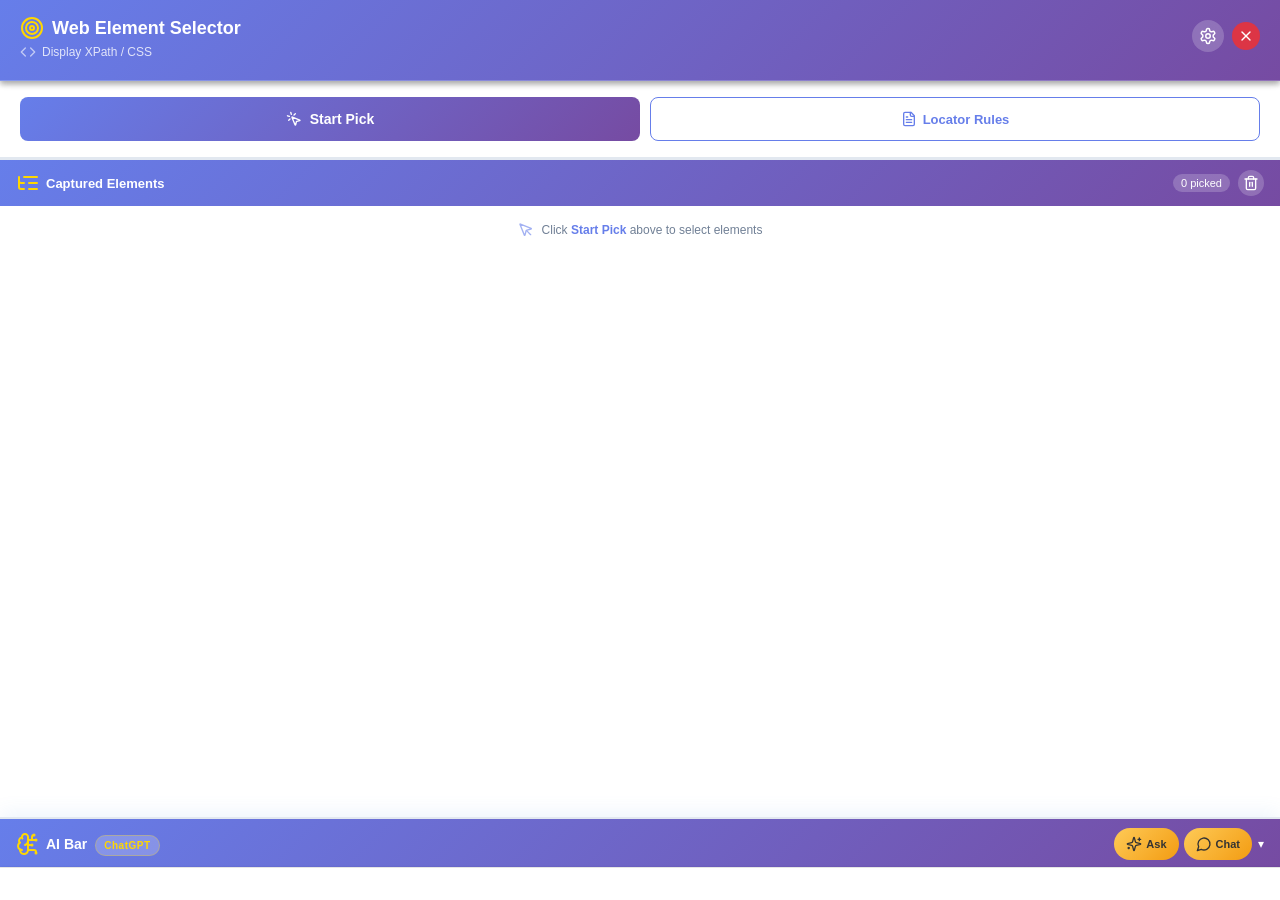
==== commit f211bcf7: "fix: remove AI Bar provider dropdown and model input — badge-only display - Removed aiBarProviderSel" ====
--- a/sidebar.html
+++ b/sidebar.html
@@ -457,10 +457,6 @@
           <div class="ai-provider-indicator">
             <span id="aiToolNameInSection" class="ai-tool-badge">No AI Selected</span>
           </div>
-          <select id="aiBarProviderSelect" class="ai-bar-inline-select">
-            <option value="">AI Tool...</option>
-          </select>
-          <input type="text" id="aiBarModelInput" class="ai-bar-inline-input" placeholder="Model" autocomplete="off" />
         </div>
         <div class="ai-header-right">
           <button id="askAiBtn" class="ask-ai-btn">
--- a/sidebar.css
+++ b/sidebar.css
@@ -1553,6 +1553,10 @@
     max-height: 260px;
   }
 
+.ai-suggestions-section.expanded:not(.chat-open) {
+    max-height: 200px;
+  }
+
 .ai-suggestions-section.chat-open {
     max-height: 420px;
   }
@@ -1669,41 +1673,7 @@
   color: white;
 }
 
-/* Inline selectors inside AI Bar header */
-.ai-bar-inline-select {
-  background: rgba(255,255,255,0.18);
-  color: white;
-  border: 1px solid rgba(255,255,255,0.3);
-  border-radius: 6px;
-  padding: 5px 8px;
-  font-size: 11px;
-  font-weight: 500;
-  cursor: pointer;
-  max-width: 110px;
-  flex-shrink: 0;
-  outline: none;
-  transition: var(--transition-fast);
-}
-.ai-bar-inline-select:focus {
-  background: rgba(255,255,255,0.28);
-  border-color: rgba(255,255,255,0.5);
-}
-.ai-bar-inline-select option {
-  color: var(--dark-text);
-  background: white;
-}
-.ai-bar-inline-input {
-  background: rgba(255,255,255,0.15);
-  color: white;
-  border: 1px solid rgba(255,255,255,0.25);
-  border-radius: 6px;
-  padding: 5px 8px;
-  font-size: 11px;
-  max-width: 100px;
-  flex-shrink: 0;
-  outline: none;
-  transition: var(--transition-fast);
-}
+
 .ai-bar-inline-input::placeholder {
   color: rgba(255,255,255,0.55);
 }
@@ -2174,6 +2144,9 @@
   .ai-suggestions-section.expanded {
       max-height: 200px;
   }
+  .ai-suggestions-section.expanded:not(.chat-open) {
+      max-height: 150px;
+  }
   .ai-suggestions-section.chat-open {
       max-height: 300px;
   }
@@ -2446,15 +2419,19 @@
   30% { opacity: 1; transform: translateY(-4px); }
 }
 
-/* Always-visible chat input bar at bottom of AI Bar */
+/* Chat input bar at bottom of AI Bar — only visible when chat is open */
 .ai-chat-input-bar {
-  display: flex;
+  display: none;
   align-items: center;
   gap: 6px;
   padding: 8px 12px;
   background: white;
   border-top: 1px solid var(--border-light);
   flex-shrink: 0;
+}
+
+.ai-suggestions-section.chat-open .ai-chat-input-bar {
+  display: flex;
 }
 
 .chat-input-inline {
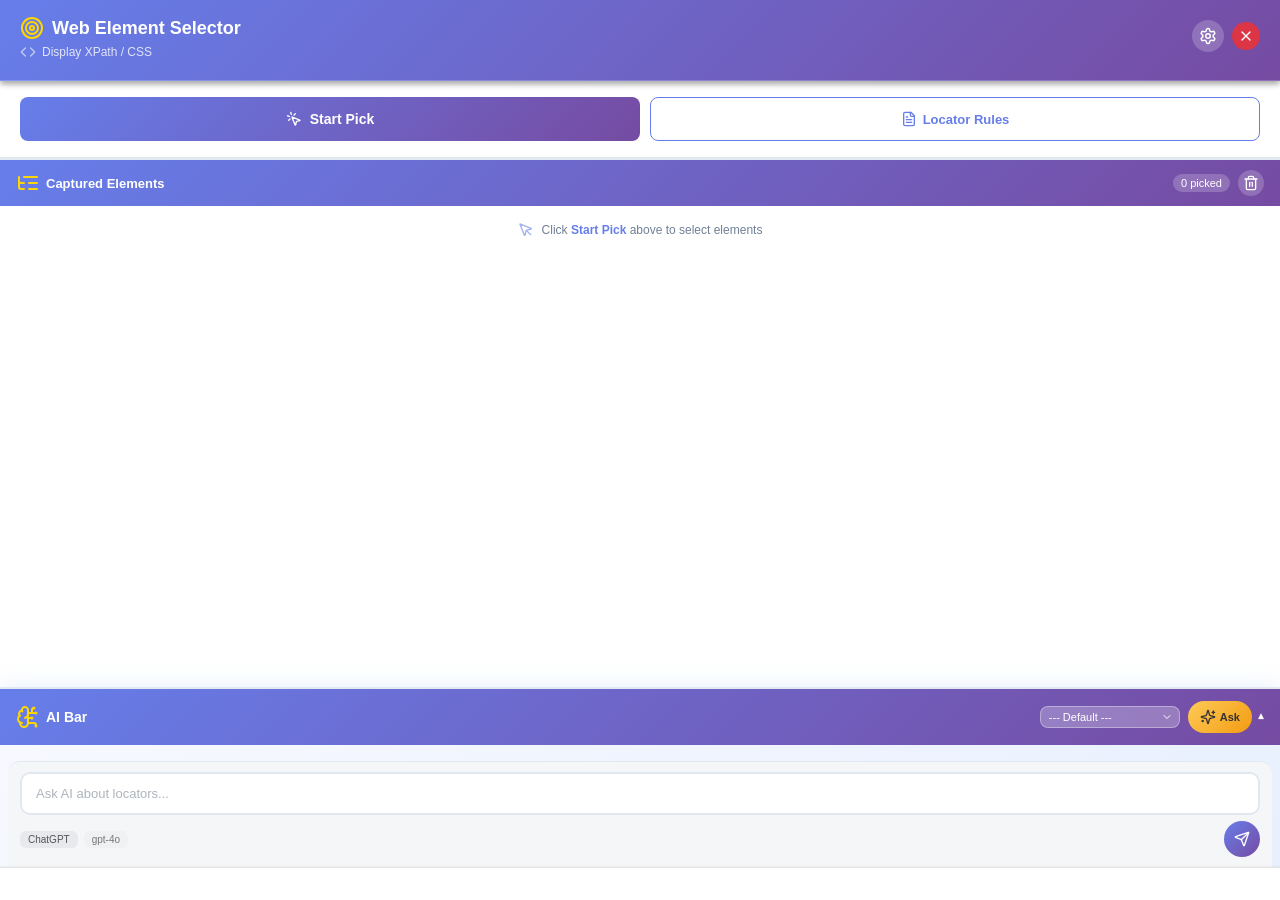
==== commit ac532fef: "optimize the code" ====
--- a/sidebar.html
+++ b/sidebar.html
@@ -454,51 +454,38 @@
             <i data-lucide="brain-circuit" class="section-icon ai-brain-icon"></i>
             AI Bar
           </h4>
-          <div class="ai-provider-indicator">
-            <span id="aiToolNameInSection" class="ai-tool-badge">No AI Selected</span>
-          </div>
         </div>
         <div class="ai-header-right">
+          <select id="promptTemplateSelect" class="header-prompt-select">
+            <option value="">--- Default ---</option>
+            <option value="__manage_prompt__">—— Manage Prompt Templates ——</option>
+          </select>
           <button id="askAiBtn" class="ask-ai-btn">
             <i data-lucide="sparkles" class="btn-icon"></i>
             Ask
           </button>
-          <button id="aiChatOpenBtn" class="ask-ai-btn" title="Open AI Chat">
-            <i data-lucide="message-circle" class="btn-icon"></i>
-            Chat
-          </button>
-        </div>
-      </div>
-
-      <!-- Prompt Template Selector -->
-      <div id="aiBarToolSelector" class="ai-bar-tool-selector">
-        <div class="tool-selector-row">
-          <label class="tool-selector-label" title="Select a prompt template for AI analysis">
-            <i data-lucide="file-text" class="label-icon"></i>Prompt
-          </label>
-          <select id="promptTemplateSelect" class="tool-selector-dropdown">
-            <option value="">--- Default ---</option>
-            <option value="__manage_prompt__">—— Manage Prompt Templates ——</option>
-          </select>
-        </div>
-      </div>
-
-
-
-      <!-- AI Suggestions / Chat Messages Container -->
+        </div>
+      </div>
+
+      <!-- AI Suggestions Container -->
       <div id="aiSuggestions" class="ai-suggestions-container">
         <!-- AI suggestions will be populated here -->
       </div>
-      <div id="aiChatMessages" class="chat-messages-container" style="display: none;">
-        <!-- Chat messages will appear here -->
-      </div>
-
-      <!-- Always-visible Chat Input Area (bottom of AI Bar) -->
+
+      <!-- Always-visible Input Area (bottom of AI Bar) -->
       <div id="aiChatInputArea" class="ai-chat-input-bar">
         <textarea id="aiChatInput" class="chat-input-inline" placeholder="Ask AI about locators..." rows="1"></textarea>
-        <button id="aiChatSendBtn" class="chat-send-btn" title="Send">
-          <i data-lucide="send" class="btn-icon"></i>
-        </button>
+        <div class="ai-chat-input-toolbar">
+          <div class="toolbar-left">
+            <span id="aiToolBadgeInBar" class="toolbar-pill">No AI Selected</span>
+            <span id="aiModelBadgeInBar" class="toolbar-pill toolbar-pill-model">—</span>
+          </div>
+          <div class="toolbar-right">
+            <button id="aiChatSendBtn" class="chat-send-btn" title="Send">
+              <i data-lucide="send" class="btn-icon"></i>
+            </button>
+          </div>
+        </div>
       </div>
     </div>
 
--- a/sidebar.css
+++ b/sidebar.css
@@ -1550,15 +1550,7 @@
   }
 
 .ai-suggestions-section.expanded {
-    max-height: 260px;
-  }
-
-.ai-suggestions-section.expanded:not(.chat-open) {
-    max-height: 200px;
-  }
-
-.ai-suggestions-section.chat-open {
-    max-height: 420px;
+    max-height: 400px;
   }
 
 .ai-suggestions-section.ai-disabled {
@@ -1612,7 +1604,73 @@
 .ai-header-right {
   display: flex;
   align-items: center;
-  gap: 5px;
+  gap: 8px;
+  flex-shrink: 0;
+}
+
+.header-prompt-select {
+  background: rgba(255, 255, 255, 0.25);
+  border: 1px solid rgba(255, 255, 255, 0.35);
+  border-radius: 8px;
+  padding: 4px 8px;
+  padding-right: 22px;
+  font-size: 11px;
+  color: white;
+  cursor: pointer;
+  max-width: 140px;
+  text-overflow: ellipsis;
+  overflow: hidden;
+  white-space: nowrap;
+  appearance: none;
+  -webkit-appearance: none;
+  background-image: url("data:image/svg+xml,%3Csvg xmlns='http://www.w3.org/2000/svg' width='12' height='12' viewBox='0 0 24 24' fill='none' stroke='white' stroke-width='2' stroke-linecap='round' stroke-linejoin='round'%3E%3Cpolyline points='6 9 12 15 18 9'%3E%3C/polyline%3E%3C/svg%3E");
+  background-repeat: no-repeat;
+  background-position: right 6px center;
+}
+
+.header-prompt-select option {
+  color: #333;
+  background: white;
+}
+
+.ai-provider-indicator {
+  display: none;
+}
+
+.toolbar-left {
+  display: flex;
+  align-items: center;
+  gap: 6px;
+  flex: 1;
+  min-width: 0;
+  overflow: hidden;
+}
+
+.toolbar-pill {
+  background: #e8e9ec;
+  border: none;
+  border-radius: 6px;
+  padding: 3px 8px;
+  font-size: 10px;
+  color: #555;
+  font-weight: 500;
+  white-space: nowrap;
+  overflow: hidden;
+  text-overflow: ellipsis;
+  max-width: 120px;
+  cursor: default;
+  user-select: none;
+}
+
+.toolbar-pill-model {
+  background: #f0f1f3;
+  color: #777;
+}
+
+.toolbar-right {
+  display: flex;
+  align-items: center;
+  gap: 6px;
   flex-shrink: 0;
 }
 
@@ -2144,12 +2202,6 @@
   .ai-suggestions-section.expanded {
       max-height: 200px;
   }
-  .ai-suggestions-section.expanded:not(.chat-open) {
-      max-height: 150px;
-  }
-  .ai-suggestions-section.chat-open {
-      max-height: 300px;
-  }
 
   .ai-suggestions-container {
       max-height: 250px;
@@ -2348,27 +2400,6 @@
 AI CHAT WINDOW (refactored)
 =========================================== */
 
-.chat-messages-container {
-  flex: 1;
-  min-height: 0;
-  overflow-y: auto;
-  padding: 8px 12px;
-  display: flex;
-  flex-direction: column;
-  gap: 6px;
-  background: var(--light-background);
-  border-top: 1px solid var(--border-light);
-}
-
-.chat-messages-container::-webkit-scrollbar {
-  width: 4px;
-}
-
-.chat-messages-container::-webkit-scrollbar-thumb {
-  background: rgba(0, 0, 0, 0.15);
-  border-radius: 2px;
-}
-
 .chat-bubble {
   max-width: 85%;
   padding: 8px 12px;
@@ -2402,6 +2433,17 @@
   align-items: center;
 }
 .chat-bubble-loading .loading-label { margin-left: 6px; font-style: normal; color: #6c757d; font-size: 12px; }
+  
+.chat-send-btn-stop {
+  background: #e74c3c !important;
+  border-radius: 6px !important;
+  width: 32px !important;
+  height: 32px !important;
+}
+.chat-send-btn-stop:hover {
+  transform: scale(1.08);
+  box-shadow: 0 2px 8px rgba(231, 76, 60, 0.4);
+}
 
 .loading-dots span {
   animation: dotBounce 1.4s infinite;
@@ -2421,32 +2463,83 @@
 
 /* Chat input bar at bottom of AI Bar — only visible when chat is open */
 .ai-chat-input-bar {
-  display: none;
-  align-items: center;
+  display: flex;
+  flex-direction: column;
   gap: 6px;
-  padding: 8px 12px;
-  background: white;
+  padding: 10px 12px;
+  background: #f5f6f8;
   border-top: 1px solid var(--border-light);
+  border-radius: 12px 12px 0 0;
+  margin: 0 8px 0 8px;
   flex-shrink: 0;
 }
 
-.ai-suggestions-section.chat-open .ai-chat-input-bar {
-  display: flex;
+.ai-chat-input-toolbar {
+  display: flex;
+  align-items: center;
+  justify-content: space-between;
+  gap: 8px;
+}
+
+.toolbar-pill-select {
+  background: #e8e9ec;
+  border: none;
+  border-radius: 8px;
+  padding: 4px 8px;
+  font-size: 11px;
+  color: #555;
+  cursor: pointer;
+  max-width: 140px;
+  text-overflow: ellipsis;
+  overflow: hidden;
+  white-space: nowrap;
+  appearance: none;
+  -webkit-appearance: none;
+  background-image: url("data:image/svg+xml,%3Csvg xmlns='http://www.w3.org/2000/svg' width='12' height='12' viewBox='0 0 24 24' fill='none' stroke='%23666' stroke-width='2' stroke-linecap='round' stroke-linejoin='round'%3E%3Cpolyline points='6 9 12 15 18 9'%3E%3C/polyline%3E%3C/svg%3E");
+  background-repeat: no-repeat;
+  background-position: right 6px center;
+  padding-right: 22px;
+}
+
+.toolbar-icon-btn {
+  display: flex;
+  align-items: center;
+  justify-content: center;
+  width: 28px;
+  height: 28px;
+  border-radius: 6px;
+  border: none;
+  background: transparent;
+  color: #666;
+  cursor: pointer;
+  transition: background 0.15s;
+  padding: 0;
+}
+
+.toolbar-icon-btn:hover {
+  background: #e8e9ec;
+}
+
+.toolbar-icon-btn.active {
+  background: rgba(102, 126, 234, 0.15);
+  color: #667eea;
 }
 
 .chat-input-inline {
   flex: 1;
-  padding: 8px 12px;
+  padding: 10px 14px;
   border: 2px solid var(--border-light);
-  border-radius: 20px;
-  font-size: 12px;
+  border-radius: 10px;
+  font-size: 13px;
   font-family: inherit;
   resize: none;
   transition: var(--transition-fast);
   box-sizing: border-box;
-  line-height: 1.4;
-  min-height: 36px;
-  max-height: 80px;
+  line-height: 1.5;
+  min-height: 42px;
+  max-height: 120px;
+  background: white;
+  width: 100%;
 }
 
 .chat-input-inline:focus {
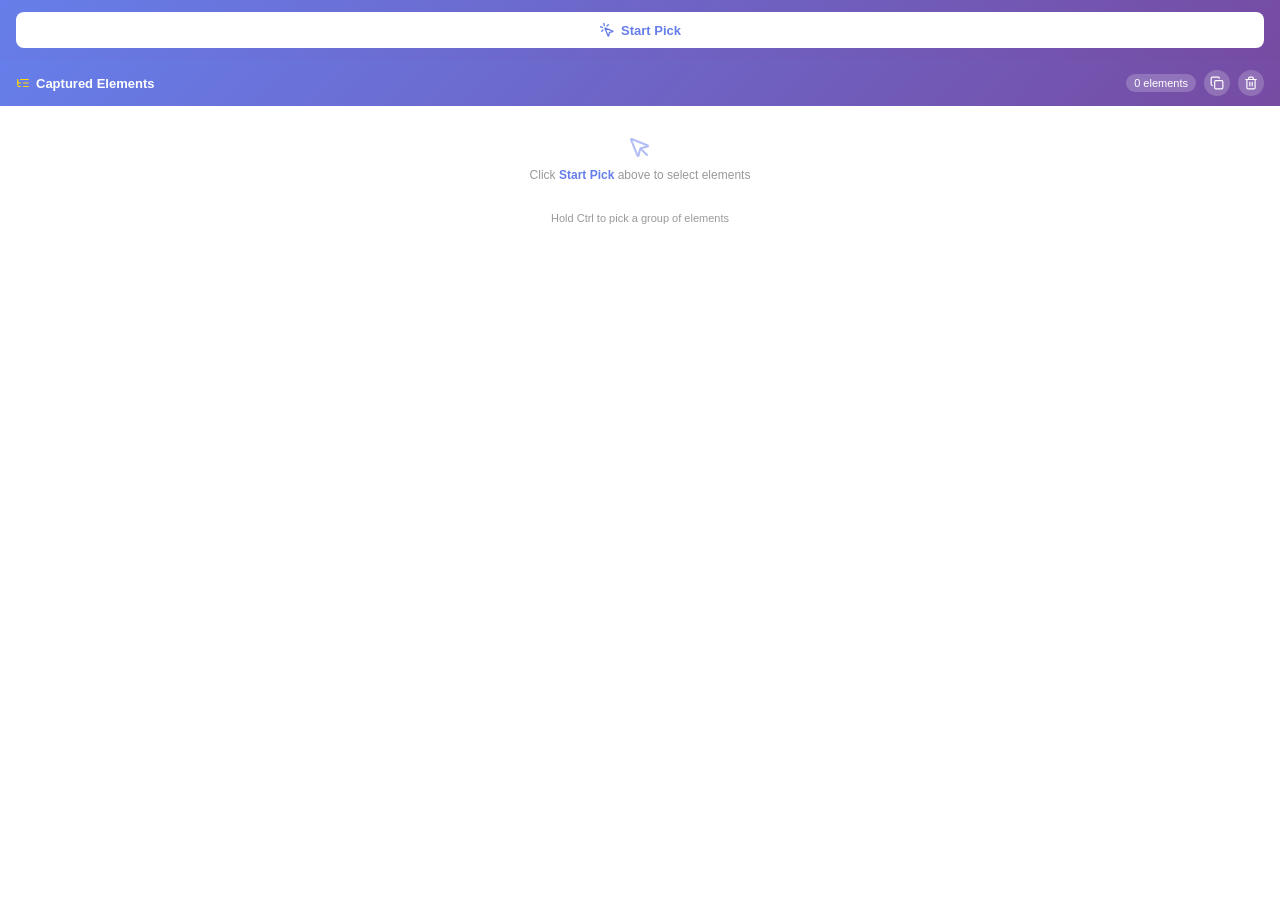
==== commit 30831514: "feat: 优化SVG元素定位算法，增加iframe和Shadow DOM支持 - 重写SVG定位器生成逻辑，采用祖先元素链策略 - 新增getHtmlAncestors函数获取HTML祖先元素 - " ====
--- a/sidebar.html
+++ b/sidebar.html
@@ -3,635 +3,48 @@
 <head>
   <meta charset="UTF-8" />
   <meta name="viewport" content="width=device-width, initial-scale=1.0"/>
-  <title>Web Element Selector Sidebar</title>
+  <title>Web Element Selector</title>
   <link rel="stylesheet" href="sidebar.css" />
 </head>
 <body>
   <div class="sidebar-container">
-
-    <!-- HEADER -->
-    <div class="header-fixed">
-      <div class="header">
-        <div class="header-left">
-          <h1>
-            <i data-lucide="target" class="header-icon"></i>
-            Web Element Selector
-          </h1>
-          <p class="subtitle">
-            <i data-lucide="code" class="subtitle-icon"></i>
-            Display XPath / CSS
-          </p>
-        </div>
-        <div class="header-controls">
-          <button id="aiConfigBtn" class="config-btn rotating-gear" title="AI Configuration">
-            <i data-lucide="settings" class="btn-icon gear-icon"></i>
-          </button>
-          <button id="closeSidebarBtn" class="close-btn" title="Close">
-            <i data-lucide="x" class="btn-icon"></i>
-          </button>
-        </div>
-      </div>
-    
-      <!-- AI Tool Display -->
-      <div id="aiToolDisplay" class="ai-tool-display" style="display: none;">
-        <i data-lucide="brain-circuit" class="ai-icon"></i>
-        <span id="aiToolName">No AI Selected</span>
-      </div>
-    </div>
-
-    <!-- CONFIGURATION MODAL -->
-    <div id="aiConfigModal" class="ai-config-modal" style="display: none;">
-      <div class="ai-config-content">
-        <div class="ai-config-header">
-          <h3>
-            <i data-lucide="settings" class="modal-icon"></i>
-            Extension Settings
-          </h3>
-          <button id="closeConfigModal" class="close-btn">
-            <i data-lucide="x" class="btn-icon"></i>
-          </button>
-        </div>
-
-        <!-- TAB NAVIGATION -->
-        <div class="config-tabs">
-          <button class="tab-btn active" data-tab="aiSettings">
-            <i data-lucide="brain-circuit" class="tab-icon"></i>
-            AI Settings
-          </button>
-          <button class="tab-btn" data-tab="behaviorSettings">
-            <i data-lucide="settings-2" class="tab-icon"></i>
-            Behavior
-          </button>
-          <button class="tab-btn" data-tab="securitySettings">
-            <i data-lucide="shield" class="tab-icon"></i>
-            Security
-          </button>
-        </div>
-
-        <!-- AI SETTINGS TAB -->
-        <div id="aiSettings" class="tab-content active">
-
-          <!-- AI MASTER TOGGLE -->
-          <div class="ai-master-section">
-            <div class="ai-master-toggle">
-              <label class="behavior-option master-toggle">
-                <input type="checkbox" id="enableAiFeatures">
-                <span class="checkmark master-checkmark"></span>
-                <div class="option-info">
-                  <strong>Enable AI Features</strong>
-                  <small>Turn on/off AI functionality</small>
-                </div>
-              </label>
-            </div>
-
-            <!-- AI Disabled Message -->
-            <div id="aiDisabledMessage" class="ai-disabled-message" style="display: none;">
-              <i data-lucide="zap-off" class="disabled-icon"></i>
-              <p>AI features are disabled. Enable above to use AI suggestions.</p>
-            </div>
-          </div>
-
-          <!-- AI PROVIDER CONFIGURATION -->
-          <div id="aiProviderConfiguration" class="ai-provider-configuration" style="display: none;">
-
-            <!-- AI PROVIDERS SECTION -->
-            <div class="ai-providers-section">
-              <h4>
-                <i data-lucide="bot" class="section-icon"></i>
-                Select AI Provider
-              </h4>
-              <div class="ai-providers" id="builtinAiProviders">
-                <div class="ai-provider" data-provider="chatgpt">
-                  <i data-lucide="message-circle" class="provider-icon"></i>
-                  <div class="provider-name">ChatGPT</div>
-                </div>
-                <div class="ai-provider" data-provider="gemini">
-                  <i data-lucide="sparkles" class="provider-icon"></i>
-                  <div class="provider-name">Gemini</div>
-                </div>
-                <div class="ai-provider" data-provider="deepseek">
-                  <i data-lucide="brain" class="provider-icon"></i>
-                  <div class="provider-name">DeepSeek</div>
-                </div>
-                <div class="ai-provider" data-provider="claude">
-                  <i data-lucide="zap" class="provider-icon"></i>
-                  <div class="provider-name">Claude</div>
-                </div>
-                <div class="ai-provider" data-provider="ark">
-                  <i data-lucide="cloud" class="provider-icon"></i>
-                  <div class="provider-name">Ark 火山引擎</div>
-                </div>
-              </div>
-            </div>
-
-            <!-- CUSTOM PROVIDERS SECTION -->
-            <div class="custom-providers-section">
-              <div class="custom-providers-header">
-                <h4>
-                  <i data-lucide="plug-zap" class="section-icon"></i>
-                  Custom Providers
-                </h4>
-                <button id="addCustomProviderBtn" class="btn btn-sm btn-primary-outline">
-                  <i data-lucide="plus" class="btn-icon"></i>
-                  Add
-                </button>
-              </div>
-              <div class="ai-providers" id="customAiProviders">
-                <!-- Dynamically populated -->
-              </div>
-              <div id="noCustomProviders" class="no-custom-providers">
-                <i data-lucide="cloud-off" class="empty-icon"></i>
-                <p>No custom providers. Click "Add" to configure your own AI endpoint.</p>
-              </div>
-            </div>
-
-            <!-- CUSTOM PROVIDER FORM (hidden by default) -->
-            <div id="customProviderForm" class="custom-provider-form" style="display: none;">
-              <h4>
-                <i data-lucide="pencil" class="section-icon"></i>
-                <span id="customProviderFormTitle">Add Custom Provider</span>
-              </h4>
-              <div class="custom-form-fields">
-                <div class="form-group">
-                  <label class="input-label">
-                    <i data-lucide="tag" class="label-icon"></i>
-                    Provider Name
-                  </label>
-                  <input type="text" id="customProviderName" class="enhanced-token-input" placeholder="e.g. Ollama, Local LLM..." autocomplete="off" />
-                </div>
-                <div class="form-group">
-                  <label class="input-label">
-                    <i data-lucide="link" class="label-icon"></i>
-                    API Endpoint URL
-                  </label>
-                  <input type="text" id="customProviderUrl" class="enhanced-token-input api-url-input" placeholder="https://your-api.com/v1/chat/completions" autocomplete="off" />
-                  <small class="url-hint">Uses OpenAI-compatible format (POST with Bearer token)</small>
-                </div>
-                <div class="form-group">
-                  <label class="input-label">
-                    <i data-lucide="cpu" class="label-icon"></i>
-                    Model Name
-                  </label>
-                  <input type="text" id="customProviderModel" class="enhanced-token-input" placeholder="e.g. llama3, mixtral, gpt-4..." autocomplete="off" />
-                </div>
-                <div class="form-group">
-                  <label class="input-label">
-                    <i data-lucide="key" class="label-icon"></i>
-                    API Key
-                  </label>
-                  <input type="password" id="customProviderKey" class="enhanced-token-input" placeholder="Enter API key (optional)..." autocomplete="new-password" />
-                </div>
-              </div>
-              <div class="custom-form-actions">
-                <button id="saveCustomProviderBtn" class="btn btn-primary">
-                  <i data-lucide="save" class="btn-icon"></i>
-                  Save Provider
-                </button>
-                <button id="cancelCustomProviderBtn" class="btn btn-secondary">
-                  <i data-lucide="x" class="btn-icon"></i>
-                  Cancel
-                </button>
-              </div>
-            </div>
-
-            <!-- TOKEN SECTION -->
-            <div id="tokenSection" class="token-section" style="display: none;">
-              <div class="token-section-header">
-                <h4>
-                  <i data-lucide="key" class="section-icon"></i>
-                  <span id="tokenSectionTitleText">Select an AI Provider</span>
-                </h4>
-              </div>
-
-              <!-- TOKEN INPUT AREA -->
-              <div id="tokenInputArea" class="token-input-area" style="display: none;">
-                <div class="enhanced-token-container">
-                  <!-- API URL Input -->
-                  <div class="api-url-input-wrapper">
-                    <label class="input-label">
-                      <i data-lucide="link" class="label-icon"></i>
-                      API URL
-                    </label>
-                    <input type="text" 
-                           id="aiApiUrlInput" 
-                           class="enhanced-token-input api-url-input" 
-                           placeholder="Custom API endpoint URL (optional)..." 
-                           autocomplete="off" />
-                    <div class="api-url-default-hint">
-                      <i data-lucide="info" class="feedback-icon"></i>
-                      <small id="apiUrlHintText">Leave empty to use the default endpoint</small>
-                    </div>
-                  </div>
-                  <!-- Model Name Input -->
-                  <div class="api-url-input-wrapper" id="modelNameWrapper" style="display: none;">
-                    <label class="input-label">
-                      <i data-lucide="cpu" class="label-icon"></i>
-                      Model / Endpoint ID
-                    </label>
-                    <input type="text" 
-                           id="aiModelInput" 
-                           class="enhanced-token-input" 
-                           placeholder="Model name or endpoint ID..." 
-                           autocomplete="off" />
-                    <div class="api-url-default-hint" id="arkModelHint" style="display: none;">
-                      <i data-lucide="alert-triangle" class="feedback-icon" style="color: #f59e0b;"></i>
-                      <small>⚠️ 火山引擎 Ark 要求此处填写<strong>推理端点 ID</strong>（如 ep-20250101-xxxxx），而非模型名称。请在 Ark 控制台 → 在线推理 → 创建端点 获取。</small>
-                    </div>
-                  </div>
-                  <!-- API Key Input -->
-                  <div class="token-input-wrapper">
-                    <label class="input-label">
-                      <i data-lucide="key" class="label-icon"></i>
-                      API Key
-                    </label>
-                    <input type="password" 
-                           id="aiTokenInput" 
-                           class="enhanced-token-input" 
-                           placeholder="Enter your API key..." 
-                           autocomplete="new-password" />
-                    <button type="button" 
-                            id="toggleTokenVisibility" 
-                            class="enhanced-eye-toggle"
-                            aria-label="Toggle password visibility">
-                      <i data-lucide="eye-off" class="eye-icon"></i>
-                    </button>
-                  </div>
-                  <div class="token-input-feedback">
-                    <i data-lucide="info" class="feedback-icon"></i>
-                    <small class="feedback-text">Your credentials are stored securely and only used for AI requests.</small>
-                  </div>
-                </div>
-              </div>
-
-              <!-- TOKEN STATUS AREA -->
-              <div id="tokenStatusArea" class="token-status-area" style="display: none;">
-                <div class="token-status-message">
-                  <i data-lucide="check-circle" class="status-icon success"></i>
-                  <span id="tokenStatusText">Token is configured and ready to use</span>
-                </div>
-              </div>
-
-              <!-- TOKEN ACTIONS -->
-              <div class="token-actions">
-                <button id="saveTokenBtn" class="btn btn-primary" style="display: none;">
-                  <i data-lucide="save" class="btn-icon"></i>
-                  Save Token
-                </button>
-                <button id="deleteTokenBtn" class="btn btn-danger" style="display: none;">
-                  <i data-lucide="trash-2" class="btn-icon"></i>
-                  Delete Token
-                </button>
-                <button id="testAiBtn" class="btn btn-test" style="display: none;">
-                  <i data-lucide="play-circle" class="btn-icon"></i>
-                  Test AI
-                </button>
-              </div>
-              <div class="token-actions" style="margin-top: 4px;">
-                <button id="exportAiConfigBtn" class="btn btn-secondary">
-                  <i data-lucide="download" class="btn-icon"></i>
-                  Export JSON
-                </button>
-                <button id="importAiConfigBtn" class="btn btn-secondary">
-                  <i data-lucide="upload" class="btn-icon"></i>
-                  Import JSON
-                </button>
-                <input type="file" id="importAiConfigFile" accept=".json" style="display: none;" />
-              </div>
-            </div>
-          </div>
-        </div>
-
-        <!-- BEHAVIOR SETTINGS TAB -->
-        <div id="behaviorSettings" class="tab-content">
-          <div class="behavior-section">
-            <h4>
-              <i data-lucide="settings-2" class="section-icon"></i>
-              AI Behavior Settings
-            </h4>
-
-            <!-- AI Sub-settings -->
-            <div id="aiSubSettings" class="ai-sub-settings">
-              <div class="behavior-options">
-                <label class="behavior-option">
-                  <input type="checkbox" id="enableAutoExpand" checked>
-                  <span class="checkmark"></span>
-                  <div class="option-info">
-                    <strong>Auto Expand AI Results</strong>
-                    <small>Automatically expand AI section when results arrive</small>
-                  </div>
-                </label>
-
-                <label class="behavior-option">
-                  <input type="checkbox" id="enableAiNotifications" checked>
-                  <span class="checkmark"></span>
-                  <div class="option-info">
-                    <strong>AI Notifications</strong>
-                    <small>Show notifications when AI results are ready</small>
-                  </div>
-                </label>
-
-                <label class="behavior-option">
-                  <input type="checkbox" id="enableGlowEffects" checked>
-                  <span class="checkmark"></span>
-                  <div class="option-info">
-                    <strong>Visual Effects</strong>
-                    <small>Enable glow and animation effects for AI section</small>
-                  </div>
-                </label>
-
-                <label class="behavior-option">
-                  <input type="checkbox" id="enableAiAutoShow" checked>
-                  <span class="checkmark"></span>
-                  <div class="option-info">
-                    <strong>Auto Show AI Section</strong>
-                    <small>Automatically show AI section when element is selected</small>
-                  </div>
-                </label>
-              </div>
-            </div>
-
-            <div class="behavior-info">
-              <i data-lucide="info" class="info-icon"></i>
-              <p>These settings control how AI suggestions are displayed and interact with the interface.</p>
-            </div>
-          </div>
-        </div>
-
-        <!-- SECURITY SETTINGS TAB -->
-        <div id="securitySettings" class="tab-content">
-          <div class="security-section">
-            <h4>
-              <i data-lucide="shield" class="section-icon"></i>
-              Security Settings
-            </h4>
-            <div class="security-options">
-              <label class="security-option">
-                <input type="checkbox" id="enableRightClickProtection" checked>
-                <span class="checkmark"></span>
-                <div class="option-info">
-                  <strong>Right-click Protection</strong>
-                  <small>Prevents context menu in sidebar</small>
-                </div>
-              </label>
-
-              <label class="security-option">
-                <input type="checkbox" id="enableF12Protection" checked>
-                <span class="checkmark"></span>
-                <div class="option-info">
-                  <strong>F12 Key Protection</strong>
-                  <small>Blocks F12 and Ctrl+Shift+I shortcuts</small>
-                </div>
-              </label>
-
-              <label class="security-option">
-                <input type="checkbox" id="enableDevToolsDetection">
-                <span class="checkmark"></span>
-                <div class="option-info">
-                  <strong>DevTools Detection</strong>
-                  <small>⚠️ Advanced: Detects if DevTools is open</small>
-                </div>
-              </label>
-            </div>
-
-            <div class="security-info">
-              <i data-lucide="info" class="info-icon"></i>
-              <p>These settings protect the sidebar interface. Disable for debugging or development.</p>
-            </div>
-          </div>
-        </div>
-      </div>
-    </div>
-
-        <!-- CONTROLS -->
     <div class="controls">
       <button id="toggleLocator" class="toggle-btn">
         <i data-lucide="mouse-pointer-click" class="btn-icon"></i>
         <span id="locatorBtnText">Start Pick</span>
       </button>
-      <button id="openPromptRulesBtn" class="prompt-rules-btn" title="Locator Prompt Rules">
-        <i data-lucide="file-text" class="btn-icon"></i>
-        <span>Locator Rules</span>
-      </button>
-      <button id="aiEntryBtn" class="ai-entry-btn" title="AI Tools">
-        <i data-lucide="brain-circuit" class="btn-icon"></i>
-        <span id="aiEntryLabel">AI Tools</span>
-      </button>
     </div>
 
-    <!-- MAIN CONTENT -->
     <div class="content-area">
-
-    <!-- CAPTURED ELEMENTS LIST -->
-    <div id="capturedElementsSection" class="captured-elements-section">
-      <div id="capturedElementsHeader" class="captured-elements-header">
-        <h4>
-          <i data-lucide="list-tree" class="section-icon"></i>
-          Captured Elements
-        </h4>
-        <div class="captured-elements-actions">
-          <span id="capturedElementsCount" class="captured-count">0 elements</span>
-          <button id="clearCapturedBtn" class="clear-captured-btn" title="Clear All">
-            <i data-lucide="trash-2" class="btn-icon"></i>
-          </button>
+      <div id="capturedElementsSection" class="captured-elements-section">
+        <div id="capturedElementsHeader" class="captured-elements-header">
+          <h4>
+            <i data-lucide="list-tree" class="section-icon"></i>
+            Captured Elements
+          </h4>
+          <div class="captured-elements-actions">
+            <span id="capturedElementsCount" class="captured-count">0 elements</span>
+            <button id="copyAllCapturedBtn" class="copy-all-btn" title="Copy All Locators">
+              <i data-lucide="copy" class="btn-icon"></i>
+            </button>
+            <button id="clearCapturedBtn" class="clear-captured-btn" title="Clear All">
+              <i data-lucide="trash-2" class="btn-icon"></i>
+            </button>
+          </div>
         </div>
-      </div>
-      <div id="capturedElementsList" class="captured-elements-list">
-        <div class="captured-empty-hint">
-          <i data-lucide="mouse-pointer" class="empty-hint-icon"></i>
-          <span>Click <strong>Start Pick</strong> above to select elements</span>
-        </div>
-      </div>
-    </div>
-
-
-  </div>
-
-    <!-- AI BAR SECTION (bottom-docked, outside content-area) -->
-    <div id="aiSuggestionsSection" class="ai-suggestions-section">
-      <div class="ai-section-header">
-        <div class="ai-header-left">
-          <h4>
-            <i data-lucide="brain-circuit" class="section-icon ai-brain-icon"></i>
-            AI Bar
-          </h4>
-        </div>
-        <div class="ai-header-right">
-          <select id="promptTemplateSelect" class="header-prompt-select">
-            <option value="">--- Default ---</option>
-            <option value="__manage_prompt__">—— Manage Prompt Templates ——</option>
-          </select>
-          <button id="askAiBtn" class="ask-ai-btn">
-            <i data-lucide="sparkles" class="btn-icon"></i>
-            Ask
-          </button>
-        </div>
-      </div>
-
-      <!-- AI Suggestions Container -->
-      <div id="aiSuggestions" class="ai-suggestions-container">
-        <!-- AI suggestions will be populated here -->
-      </div>
-
-      <!-- Always-visible Input Area (bottom of AI Bar) -->
-      <div id="aiChatInputArea" class="ai-chat-input-bar">
-        <textarea id="aiChatInput" class="chat-input-inline" placeholder="Ask AI about locators..." rows="1"></textarea>
-        <div class="ai-chat-input-toolbar">
-          <div class="toolbar-left">
-            <span id="aiToolBadgeInBar" class="toolbar-pill">No AI Selected</span>
-            <span id="aiModelBadgeInBar" class="toolbar-pill toolbar-pill-model">—</span>
-          </div>
-          <div class="toolbar-right">
-            <button id="aiChatSendBtn" class="chat-send-btn" title="Send">
-              <i data-lucide="send" class="btn-icon"></i>
-            </button>
+        <div id="capturedElementsList" class="captured-elements-list">
+          <div class="captured-empty-hint">
+            <i data-lucide="mouse-pointer" class="empty-hint-icon"></i>
+            <span>Click <strong>Start Pick</strong> above to select elements</span>
+            <br>
+            <small style="color:#999; font-size:11px;">Hold Ctrl to pick a group of elements</small>
           </div>
         </div>
       </div>
     </div>
-
-
-
-    <!-- PROMPT TEMPLATE MANAGEMENT MODAL -->
-    <div id="promptTemplateMgmtModal" class="ai-config-modal" style="display: none;">
-      <div class="ai-config-content prompt-rules-modal-content">
-        <div class="ai-config-header">
-          <h3>
-            <i data-lucide="file-text" class="modal-icon"></i>
-            Manage Prompt Templates
-          </h3>
-          <button id="closePromptTemplateMgmtBtn" class="close-btn">
-            <i data-lucide="x" class="btn-icon"></i>
-          </button>
-        </div>
-        <div class="prompt-rules-modal-body">
-          <div class="template-mgmt-list" id="promptTemplateMgmtList"></div>
-          <div class="template-mgmt-form" style="margin-top: 16px;">
-            <h4 id="promptTemplateFormTitle" style="margin-bottom: 10px;">New Prompt Template</h4>
-            <input type="hidden" id="promptTemplateFormId" />
-            <div class="form-group" style="margin-bottom: 10px;">
-              <label class="input-label"><i data-lucide="tag" class="label-icon"></i>Template Name</label>
-              <input type="text" id="promptTemplateFormName" class="enhanced-token-input" placeholder="e.g. Playwright Priority, Selenium Focus..." />
-            </div>
-            <div class="form-group" style="margin-bottom: 10px;">
-              <label class="input-label"><i data-lucide="message-square" class="label-icon"></i>System Prompt</label>
-              <textarea id="promptTemplateFormPrompt" class="chat-input" rows="8" placeholder="You are a senior web test automation engineer. For each selected element, return...&#10;&#10;Available variables injected automatically:&#10;• Page structure snapshot (URL, title, DOM tree)&#10;• Selected elements (tag, id, class, outerHTML, ancestors, siblings)&#10;• User prompt (optional)&#10;&#10;Expected JSON output format:&#10;{&quot;elements&quot;:[{&quot;index&quot;:&lt;idx&gt;,&quot;css&quot;:&lt;string|null&gt;,&quot;css_confidence&quot;:&lt;0-100&gt;,&quot;xpath&quot;:&lt;string|null&gt;,&quot;xpath_confidence&quot;:&lt;0-100&gt;,&quot;why&quot;:&lt;short&gt;,&quot;alternatives&quot;:[{&quot;kind&quot;:&quot;css|xpath&quot;,&quot;value&quot;:&quot;...&quot;,&quot;reason&quot;:&quot;...&quot;}]}],&quot;general_notes&quot;:[...]}"></textarea>
-              <small class="prompt-hint">Define how the AI should reason about element locators. Write a complete system prompt — it replaces the default one entirely. Upon saving, the template JSON file will be downloaded automatically — place it in the <code>templates/</code> project directory.</small>
-            </div>
-            <div class="custom-form-actions">
-              <button id="savePromptTemplateBtn" class="btn btn-primary"><i data-lucide="save" class="btn-icon"></i>Save</button>
-              <button id="newPromptTemplateBtn" class="btn btn-secondary"><i data-lucide="plus" class="btn-icon"></i>New</button>
-            </div>
-          </div>
-        </div>
-      </div>
-    </div>
-
-    <!-- PROMPT RULES MODAL -->
-    <div id="promptRulesModal" class="ai-config-modal" style="display: none;">
-      <div class="ai-config-content prompt-rules-modal-content">
-        <div class="ai-config-header">
-          <h3>
-            <i data-lucide="file-text" class="modal-icon"></i>
-            Locator Prompt Rules
-          </h3>
-          <button id="closePromptRulesBtn" class="close-btn">
-            <i data-lucide="x" class="btn-icon"></i>
-          </button>
-        </div>
-        <div class="prompt-rules-modal-body">
-          <div class="prompt-rule-group">
-            <label class="prompt-rule-label">
-              <i data-lucide="code-2" class="label-icon"></i>Target Framework
-            </label>
-            <select id="promptFramework" class="tool-selector-dropdown" multiple size="3">
-              <option value="java-playwright">Java Playwright</option>
-              <option value="js-playwright">JavaScript Playwright</option>
-              <option value="python-playwright">Python Playwright</option>
-              <option value="java-selenium">Java Selenium</option>
-              <option value="python-selenium">Python Selenium</option>
-              <option value="cypress">Cypress</option>
-            </select>
-            <small class="prompt-hint">Hold Ctrl/Cmd to select multiple</small>
-          </div>
-          <div class="prompt-rule-group">
-            <label class="prompt-rule-label">
-              <i data-lucide="list-checks" class="label-icon"></i>Built-in Rules
-            </label>
-            <div class="prompt-rule-checkboxes">
-              <label class="prompt-rule-checkbox">
-                <input type="checkbox" class="prompt-rule-cb" data-rule="prefer-id" checked>
-                <span class="checkmark"></span>
-                <span>Prefer ID-based locators</span>
-              </label>
-              <label class="prompt-rule-checkbox">
-                <input type="checkbox" class="prompt-rule-cb" data-rule="prefer-data-attr" checked>
-                <span class="checkmark"></span>
-                <span>Prefer data-* attributes</span>
-              </label>
-              <label class="prompt-rule-checkbox">
-                <input type="checkbox" class="prompt-rule-cb" data-rule="prefer-aria" checked>
-                <span class="checkmark"></span>
-                <span>Use ARIA roles/labels</span>
-              </label>
-              <label class="prompt-rule-checkbox">
-                <input type="checkbox" class="prompt-rule-cb" data-rule="prefer-semantic">
-                <span class="checkmark"></span>
-                <span>Prefer semantic selectors</span>
-              </label>
-              <label class="prompt-rule-checkbox">
-                <input type="checkbox" class="prompt-rule-cb" data-rule="no-random-id">
-                <span class="checkmark"></span>
-                <span>Avoid random/dynamic IDs</span>
-              </label>
-              <label class="prompt-rule-checkbox">
-                <input type="checkbox" class="prompt-rule-cb" data-rule="no-text-locator">
-                <span class="checkmark"></span>
-                <span>Avoid text-based locators</span>
-              </label>
-              <label class="prompt-rule-checkbox">
-                <input type="checkbox" class="prompt-rule-cb" data-rule="no-index">
-                <span class="checkmark"></span>
-                <span>Avoid index-based locators</span>
-              </label>
-              <label class="prompt-rule-checkbox">
-                <input type="checkbox" class="prompt-rule-cb" data-rule="no-absolute-xpath">
-                <span class="checkmark"></span>
-                <span>Avoid absolute XPath</span>
-              </label>
-              <label class="prompt-rule-checkbox">
-                <input type="checkbox" class="prompt-rule-cb" data-rule="playwright-locator-api">
-                <span class="checkmark"></span>
-                <span>Use Playwright Locator API</span>
-              </label>
-            </div>
-          </div>
-          <div class="prompt-rule-group">
-            <label class="prompt-rule-label">
-              <i data-lucide="pencil" class="label-icon"></i>Custom Rules
-            </label>
-            <textarea id="customPromptRules" class="chat-input" placeholder="Enter custom rules for locator generation, one per line...&#10;Example:&#10;- Use getByRole() for buttons&#10;- Always prefer page.locator()&#10;- Never use nth-child selectors" rows="4"></textarea>
-          </div>
-        </div>
-        <div class="prompt-rules-modal-footer">
-          <button id="saveCustomRulesBtn" class="btn btn-primary">
-            <i data-lucide="save" class="btn-icon"></i>Save & Close
-          </button>
-        </div>
-      </div>
-    </div>
-
-    <!-- FOOTER -->
-    <div class="footer-fixed">
-      <div class="history-section">
-      </div>
-    </div>
-
   </div>
 
   <script src="lucide.js"></script>
   <script src="sidebar.js"></script>
-
-  <!-- Floating toast -->
-  <div id="promptRulesToast" class="prompt-rules-toast" style="display:none;"></div>
 </body>
-</html>+</html>
--- a/sidebar.css
+++ b/sidebar.css
@@ -1,1354 +1,91 @@
-/* General Resets and Base Settings */
 * {
-  box-sizing: border-box;
   margin: 0;
   padding: 0;
-}
-
-/* Color Palette and Variables */
-:root {
-  --transition-fast: 0.2s ease;
-  --transition-normal: 0.3s ease;
-  --border-radius-base: 8px; 
-  --light-gray: #f8f9fa;
-  --primary-color: #667eea;
-  --primary-dark: #4a67d4;
-  --secondary-color: #764ba2; 
-  --accent-color: #f093fb; 
-  --success-color: #5278c5; 
-  --danger-color: #dc3545; 
-  --warning-color: #ffc107; 
-  --light-background: #f8f9ff; 
-  --medium-background: #e8f0fe; 
-  --dark-text: #2d3748;
-  --light-text: #718096;
-  --border-light: #e2e8f0;
-  --shadow-sm: 0 1px 3px rgba(0, 0, 0, 0.12), 0 1px 2px rgba(0, 0, 0, 0.24); /* Light shadow */
-  --shadow-md: 0 3px 6px rgba(0, 0, 0, 0.16), 0 3px 6px rgba(0, 0, 0, 0.23); /* Light shadow */  --shadow-lg: 0 10px 20px rgba(0, 0, 0, 0.19), 0 6px 6px rgba(0, 0, 0, 0.23); /* Large shadow */
-  --gradient-primary: linear-gradient(135deg, var(--primary-color) 0%, var(--secondary-color) 100%);
-  --gradient-success: linear-gradient(135deg, #2ea7cc 0%, #2785ae 100%); /* Green gradient */
-  --gradient-danger: linear-gradient(135deg, #5195ca 0%, #5195ca 100%); /* Red gradient */
-  --gradient-warning: linear-gradient(135deg, #feca57 0%, #f39c12 100%); /* Yellow gradient */
+  box-sizing: border-box;
+}
+
+body {
+  font-family: -apple-system, BlinkMacSystemFont, 'Segoe UI', Roboto, 'Helvetica Neue', Arial, sans-serif;
+  font-size: 13px;
+  color: #333;
+  background: #fff;
+  overflow: hidden;
 }
 
 .sidebar-container {
   display: flex;
   flex-direction: column;
+  height: 100vh;
   width: 100%;
-  height: 100vh;
-  background: var(--light-background);
-  font-family: -apple-system, BlinkMacSystemFont, 'Segoe UI', Roboto, sans-serif;
-  font-size: 14px;
-  color: var(--dark-text);
-  overflow: hidden;
-}
-
-/* ===========================================
- HEADER SECTION
- =========================================== */
-
-.header-fixed {
-  position: sticky;
-  top: 0;
-  z-index: 1000;
+  overflow: hidden;
+}
+
+.controls {
+  padding: 12px 16px;
+  background: linear-gradient(135deg, #667eea 0%, #764ba2 100%);
+  display: flex;
+  gap: 10px;
   flex-shrink: 0;
-  background: var(--gradient-primary);
-  backdrop-filter: blur(10px);
-  border-bottom: 1px solid rgba(255, 255, 255, 0.2);
-  box-shadow: var(--shadow-md);
-}
-
-.header {
-  display: flex;
-  justify-content: space-between;
-  align-items: flex-start;
-  padding: 16px 20px;
-  min-height: 80px;
-  position: relative;
-}
-
-.header-left {
-  display: flex;
-  flex-direction: column;
-  align-items: flex-start;
+}
+
+.toggle-btn {
   flex: 1;
-}
-
-.header h1 {
-  font-size: 18px;
-  font-weight: 700;
-  color: white;
-  margin: 0 0 4px 0;
-  display: flex;
-  align-items: center;
-  gap: 8px;
-  text-align: left;
-  flex: 1;
-}
-
-.subtitle {
-  font-size: 12px;
-  color: rgba(255, 255, 255, 0.8);
-  margin: 0;
-  display: flex;
-  align-items: center;
-  gap: 6px;
-  text-align: left;
-}
-
-.header-controls {
-  display: flex;
-  align-items: center;
-  gap: 8px;
-  z-index: 101;
-  margin-top: 4px;
-}
-
-.config-btn {
-  display: flex;
-  align-items: center;
-  justify-content: center;
+  padding: 10px 16px;
+  background: #fff;
+  color: #667eea;
   border: none;
-  border-radius: 50%;
+  border-radius: 8px;
+  font-size: 13px;
+  font-weight: 600;
   cursor: pointer;
-  color: white;
-  transition: var(--transition-fast);
-  background: rgba(255, 255, 255, 0.2);
-  width: 32px;
-  height: 32px;
-  backdrop-filter: blur(10px);
-}
-
-.config-btn:hover {
-  background: rgba(255, 255, 255, 0.3);
-  transform: scale(1.1);
-}
-
-.close-btn {
-  background: var(--danger-color);
-  width: 28px;
-  height: 28px;
-  display: flex;
-  align-items: center;
-  justify-content: center;
-  border: none;
-  border-radius: 50%;
-  cursor: pointer;
-  color: white;
-  transition: var(--transition-fast);
-}
-
-.close-btn:hover {
-  background: #ff8db3;
-  transform: scale(1.1);
-}
-
-.rotating-gear .gear-icon {
-  transition: transform 0.5s cubic-bezier(0.25, 0.46, 0.45, 0.94);
-}
-
-.rotating-gear:hover .gear-icon {
-  transform: rotate(180deg);
-}
-
-.ai-tool-display {
-  display: flex;
-  align-items: center;
-  gap: 8px;
-  padding: 8px 16px;
-  background: rgba(74, 144, 226, 0.1);
-  border-top: 1px solid rgba(74, 144, 226, 0.2);
-  font-size: 12px;
-  color: var(--primary-color);
-  font-weight: 600;
-}
-
-/* ===========================================
- CONFIGURATION MODAL
- =========================================== */
-
-.ai-config-modal {
-  position: fixed;
-  top: 0;
-  left: 0;
-  right: 0;
-  bottom: 0;
-  background: rgba(0, 0, 0, 0.5);
-  z-index: 10000;
-  display: flex;
-  align-items: center;
-  justify-content: center;
-  backdrop-filter: blur(4px);
-}
-
-.ai-config-content {
-  background: white;
-  border-radius: var(--border-radius-base);
-  padding: 24px;
-  width: 90%;
-  max-width: 420px;
-  max-height: min(68vh, 520px);
-  display: flex;
-  flex-direction: column;
-  overflow: hidden;
-  box-shadow: var(--shadow-lg);
-  border: 1px solid var(--border-light);
-  position: relative;
-}
-
-.prompt-rules-modal-content {
-  padding: 0;
-  width: 92%;
-  max-width: 460px;
-  max-height: 72vh;
-  display: flex;
-  flex-direction: column;
-  overflow: hidden;
-}
-
-.prompt-rules-modal-body {
-  padding: 16px 24px;
-  overflow-y: auto;
-}
-
-.prompt-rules-modal-footer {
-  padding: 12px 24px;
-  border-top: 1px solid var(--border-light);
-  display: flex;
-  justify-content: flex-end;
-  gap: 8px;
-  background: #fafafa;
-}
-
-.prompt-rules-modal-footer .btn {
-  display: flex;
-  align-items: center;
-  gap: 6px;
-}
-
-.ai-config-header {
-  display: flex;
-  justify-content: space-between;
-  align-items: center;
-  margin-bottom: 12px;
-  padding-bottom: 12px;
-  border-bottom: 2px solid var(--border-light);
-  position: sticky;
-  top: 0;
-  background: white;
-  flex-shrink: 0;
-  z-index: 2;
-}
-
-.ai-config-header h3 {
-  color: var(--dark-text);
-  font-size: 16px;
-  font-weight: 600;
-  margin: 0;
-  display: flex;
-  align-items: center;
-  gap: 8px;
-}
-
-/* Modal header close button */
-.ai-config-header .close-btn {
-  background: var(--danger-color);
-  width: 28px;
-  height: 28px;
-  display: flex;
-  align-items: center;
-  justify-content: center;
-  border: none;
-  border-radius: 50%;
-  cursor: pointer;
-  color: white;
-  transition: var(--transition-fast);
-}
-
-.ai-config-header .close-btn:hover {
-  background: #ff8db3;
-  transform: scale(1.1);
-}
-
-/* Tab Navigation */
-.config-tabs {
-  display: grid;
-  grid-template-columns: repeat(3, 1fr);
-  gap: 4px;
-  margin-bottom: 24px;
-  background: var(--medium-background);
-  border-radius: var(--border-radius-base);
-  padding: 4px;
-  position: sticky;
-  top: 60px;
-  z-index: 999;
-}
-
-.tab-btn {
   display: flex;
   align-items: center;
   justify-content: center;
   gap: 6px;
-  padding: 12px 8px;
-  border: none;
-  background: transparent;
-  border-radius: calc(var(--border-radius-base) - 2px);
-  cursor: pointer;
-  font-size: 12px;
-  font-weight: 500;
-  color: var(--light-text);
-  transition: var(--transition-normal);
-  white-space: nowrap;
-}
-
-.tab-btn:hover {
-  background: rgba(102, 126, 234, 0.1);
-  color: var(--dark-text);
-}
-
-.tab-btn.active {
-  background: var(--gradient-primary);
-  color: white;
-  font-weight: 600;
-  box-shadow: var(--shadow-sm);
-}
-
-.tab-icon {
+  transition: all 0.2s ease;
+}
+
+.toggle-btn:hover {
+  background: #f0f0ff;
+  transform: translateY(-1px);
+  box-shadow: 0 4px 12px rgba(102, 126, 234, 0.3);
+}
+
+.toggle-btn:active {
+  transform: translateY(0);
+}
+
+.toggle-btn.is-active {
+  background: #e74c3c;
+  color: #fff;
+}
+
+.toggle-btn.is-active:hover {
+  background: #c0392b;
+}
+
+.btn-icon {
   width: 16px;
   height: 16px;
-  flex-shrink: 0;
-}
-
-.tab-content {
-    display: none;
-    flex: 1;
-    min-height: 0;
-    overflow-y: auto;
-    padding: 12px 4px;
-  }
-  .tab-content.active {
-    display: flex;
-    flex-direction: column;
-  }
-  .tab-content.active {
-    display: flex;
-    flex-direction: column;
-  }
-
-.tab-content.active {
-  display: block;
-}
-
-/* ===========================================
- AI PROVIDER SELECTION
- =========================================== */
-
-.ai-master-section {
-  margin-bottom: 24px;
-  padding: 16px;
-  background: linear-gradient(135deg, var(--light-background) 0%, var(--medium-background) 100%);
-  border: 2px solid var(--border-light);
-  border-radius: var(--border-radius-base);
-  box-shadow: var(--shadow-sm);
-}
-
-.ai-master-toggle {
-  margin-bottom: 16px;
-}
-
-.master-toggle {
-  display: flex;
-  align-items: center;
-  gap: 12px;
-  padding: 12px;
-  background: white;
-  border: 2px solid rgba(52, 152, 219, 0.1);
-  border-radius: var(--border-radius-base);
-  cursor: pointer;
-  transition: var(--transition-normal);
-}
-
-.master-toggle:hover {
-  background: rgba(52, 152, 219, 0.05);
-  border-color: rgba(52, 152, 219, 0.2);
-}
-
-.master-checkmark {
-  width: 24px;
-  height: 24px;
-  background: white;
-  border: 2px solid var(--primary-color);
-  border-radius: 6px;
-  transition: var(--transition-normal);
-  flex-shrink: 0;
-  position: relative;
-}
-
-.master-toggle input:checked + .master-checkmark {
-  background: var(--primary-color);
-  border-color: var(--primary-dark);
-}
-
-.master-toggle input:checked + .master-checkmark::after {
-  content: '';
-  position: absolute;
-  left: 8px;
-  top: 4px;
-  width: 6px;
-  height: 10px;
-  border: solid white;
-  border-width: 0 2px 2px 0;
-  transform: rotate(45deg);
-}
-
-.ai-disabled-message {
-  display: flex;
-  align-items: center;
-  gap: 12px;
-  padding: 16px;
-  background: #fff3cd;
-  border: 1px solid #ffeaa7;
-  border-radius: var(--border-radius-base);
-  color: #856404;
-}
-
-.disabled-icon {
-  font-size: 20px;
-  color: var(--warning-color);
-}
-
-/* Compatible color for AI Provider Configuration */
-.ai-provider-configuration {
-  padding: 16px;
-  background: linear-gradient(135deg, var(--light-background) 0%, var(--medium-background) 100%);
-  border-radius: var(--border-radius-base);
-  border: 1px solid var(--border-light);
-}
-
-.ai-providers-section {
-  margin-bottom: 24px;
-  padding: 16px;
-  background: white;
-  border: 2px solid var(--border-light);
-  border-radius: var(--border-radius-base);
-  box-shadow: var(--shadow-sm);
-}
-
-.ai-providers-section h4 {
-  color: var(--primary-color);
-  font-size: 14px;
-  font-weight: 600;
-  margin-bottom: 16px;
-  display: flex;
-  align-items: center;
-  gap: 8px;
-}
-
-.ai-providers {
-  display: grid;
-  grid-template-columns: repeat(2, 1fr);
-  gap: 12px;
-  margin-bottom: 16px;
-}
-
-.ai-provider {
-  display: flex;
-  flex-direction: column;
-  align-items: center;
-  gap: 8px;
-  padding: 16px 12px;
-  background: white;
-  border: 2px solid var(--border-light);
-  border-radius: var(--border-radius-base);
-  cursor: pointer;
-  transition: var(--transition-normal);
-  min-height: 80px;
-  position: relative;
-}
-
-.ai-provider:hover {
-  border-color: var(--primary-color);
-  transform: translateY(-2px);
-  box-shadow: var(--shadow-md);
-  background: linear-gradient(135deg, var(--light-background) 0%, var(--medium-background) 100%);
-}
-
-.ai-provider.selected {
-  background: var(--gradient-primary);
-  border-color: var(--primary-dark);
-  color: white;
-  transform: translateY(-2px);
-  box-shadow: var(--shadow-md);
-}
-
-.provider-icon {
-  font-size: 24px;
-  color: var(--primary-color);
-  transition: var(--transition-normal);
-}
-
-.ai-provider.selected .provider-icon {
-  color: white;
-}
-
-.provider-name {
-  font-size: 13px;
-  font-weight: 600;
-  text-align: center;
-}
-
-/* ===========================================
- CUSTOM PROVIDERS
- =========================================== */
-
-.custom-providers-section {
-  background: white;
-  border: 2px solid var(--border-light);
-  border-radius: var(--border-radius-base);
-  padding: 20px;
-  margin-bottom: 24px;
-  box-shadow: var(--shadow-sm);
-}
-
-.custom-providers-header {
-  display: flex;
-  justify-content: space-between;
-  align-items: center;
-  margin-bottom: 16px;
-}
-
-.custom-providers-header h4 {
-  color: var(--primary-color);
-  font-size: 14px;
-  font-weight: 600;
-  display: flex;
-  align-items: center;
-  gap: 8px;
-  margin: 0;
-}
-
-.custom-provider-item {
-  position: relative;
-}
-
-.custom-provider-delete-btn {
-  position: absolute;
-  top: 4px;
-  right: 4px;
-  width: 20px;
-  height: 20px;
-  background: rgba(239, 68, 68, 0.1);
-  border: none;
-  border-radius: 50%;
-  cursor: pointer;
-  display: flex;
-  align-items: center;
-  justify-content: center;
-  padding: 0;
-  opacity: 0;
-  transition: opacity 0.2s ease, background 0.2s ease;
-}
-
-.custom-provider-item:hover .custom-provider-delete-btn {
-  opacity: 1;
-}
-
-.custom-provider-delete-btn:hover {
-  background: rgba(239, 68, 68, 0.3);
-}
-
-.custom-provider-delete-btn .delete-icon {
-  width: 12px;
-  height: 12px;
-  color: #ef4444;
-}
-
-.no-custom-providers {
-  text-align: center;
-  padding: 16px;
-  color: var(--text-muted);
-  font-size: 12px;
-}
-
-.no-custom-providers .empty-icon {
-  width: 24px;
-  height: 24px;
-  color: var(--text-muted);
-  margin-bottom: 8px;
-}
-
-.no-custom-providers p {
-  margin: 0;
-}
-
-/* Custom Provider Form */
-.custom-provider-form {
-  background: white;
-  border: 2px solid var(--primary-color);
-  border-radius: var(--border-radius-base);
-  padding: 20px;
-  margin-bottom: 24px;
-  box-shadow: var(--shadow-md);
-}
-
-.custom-provider-form h4 {
-  color: var(--primary-color);
-  font-size: 14px;
-  font-weight: 600;
-  margin-bottom: 16px;
-  display: flex;
-  align-items: center;
-  gap: 8px;
-}
-
-.custom-form-fields {
-  display: flex;
-  flex-direction: column;
-  gap: 12px;
-}
-
-.form-group {
-  display: flex;
-  flex-direction: column;
-  gap: 4px;
-}
-
-.form-group .input-label {
-  font-size: 12px;
-  font-weight: 600;
-  color: var(--dark-text);
-  display: flex;
-  align-items: center;
-  gap: 6px;
-}
-
-.form-group .enhanced-token-input {
-  width: 100%;
-  padding: 8px 12px;
-  border: 2px solid var(--border-light);
-  border-radius: var(--border-radius-base);
-  font-size: 13px;
-  transition: border-color 0.2s ease;
-  box-sizing: border-box;
-}
-
-.form-group .enhanced-token-input:focus {
-  border-color: var(--primary-color);
-  outline: none;
-}
-
-.url-hint {
-  font-size: 11px;
-  color: var(--text-muted);
-  margin-top: 2px;
-}
-
-.custom-form-actions {
-  display: flex;
-  gap: 8px;
-  margin-top: 16px;
-  justify-content: flex-end;
-}
-
-/* ===========================================
- TOKEN SECTION
- =========================================== */
-
-.token-section {
-  background: white;
-  border: 2px solid var(--border-light);
-  border-radius: var(--border-radius-base);
-  padding: 14px 12px;
-  margin-bottom: 12px;
-  box-shadow: var(--shadow-sm);
-  flex-shrink: 0;
-  overflow: hidden;
-}
-
-.token-section h4 {
-  color: var(--primary-color);
-  font-size: 14px;
-  font-weight: 600;
-  margin-bottom: 16px;
-  display: flex;
-  align-items: center;
-  gap: 8px;
-}
-
-.token-input-area {
-  margin-bottom: 16px;
-}
-
-.enhanced-token-container {
-  position: relative;
-  width: 100%;
-  box-sizing: border-box;
-}
-
-/* API URL Input */
-.api-url-input-wrapper {
-  margin-bottom: 16px;
-}
-
-.input-label {
-  display: flex;
-  align-items: center;
-  gap: 6px;
-  font-size: 12px;
-  font-weight: 600;
-  color: var(--dark-text);
-  margin-bottom: 6px;
-}
-
-.label-icon {
-  width: 14px;
-  height: 14px;
-  color: var(--primary-color);
-}
-
-.api-url-input {
-  padding-right: 16px !important;
-}
-
-.api-url-default-hint {
-  display: flex;
-  align-items: center;
-  gap: 6px;
-  margin-top: 6px;
-  color: var(--light-text);
-  font-size: 11px;
-}
-
-.api-url-default-hint .feedback-icon {
-  width: 14px;
-  height: 14px;
-  flex-shrink: 0;
-}
-
-.token-input-wrapper {
-  position: relative;
-  margin-bottom: 12px;
-}
-
-.enhanced-token-input {
-  width: 100%;
-  padding: 12px 48px 12px 16px;
-  border: 2px solid var(--border-light);
-  border-radius: var(--border-radius-base);
-  font-size: 14px;
-  background: white;
-  transition: var(--transition-normal);
-  font-family: inherit;
-}
-
-.enhanced-token-input:focus {
-  outline: none;
-  border-color: var(--primary-color);
-  box-shadow: 0 0 0 3px rgba(52, 152, 219, 0.1);
-}
-
-.enhanced-token-input::placeholder {
-  color: #adb5bd;
-  font-style: italic;
-}
-
-.enhanced-eye-toggle {
-  position: absolute;
-  right: 12px;
-  top: 50%;
-  transform: translateY(-50%);
-  background: transparent;
-  border: none;
-  cursor: pointer;
-  padding: 8px;
-  border-radius: 50%;
-  transition: var(--transition-normal);
-  color: var(--light-text);
-  display: flex;
-  align-items: center;
-  justify-content: center;
-}
-
-.enhanced-eye-toggle:hover {
-  background: rgba(52, 152, 219, 0.1);
-  color: var(--primary-color);
-}
-
-.token-input-feedback {
-  display: flex;
-  align-items: center;
-  gap: 8px;
-  color: var(--light-text);
-  font-size: 12px;
-}
-
-.token-status-area {
-  margin-bottom: 16px;
-}
-
-.token-status-message {
-  display: flex;
-  align-items: center;
-  gap: 8px;
-  padding: 12px;
-  background: #e8f5e8;
-  border: 1px solid #c8e6c9;
-  border-radius: var(--border-radius-base);
-  color: #2e7d32;
-  font-size: 13px;
-}
-
-.status-icon.success {
-  color: var(--success-color);
-}
-
-.token-actions {
-  display: flex;
-  flex-wrap: wrap;
-  gap: 8px;
-  margin-top: 10px;
-  padding: 6px;
-  background: var(--light-background, #f8f9fa);
-  border-radius: var(--border-radius-base, 8px);
-  border: 1px solid var(--border-light, #e0e4ea);
-}
-
-.token-actions button {
-  flex: 1 1 28%;
-  min-width: 78px;
-  max-width: 160px;
-  padding: 8px 6px;
-  margin: 0;
-  border: none;
-  border-radius: var(--border-radius-base, 8px);
-  font-size: 12px;
-  font-weight: 600;
-  line-height: 1.25;
-  cursor: pointer;
-  transition: var(--transition-fast, all 0.15s ease);
-  display: inline-flex;
-  align-items: center;
-  justify-content: center;
-  gap: 4px;
-  white-space: nowrap;
-  box-sizing: border-box;
-  color: white;
-}
-
-.token-actions button:first-child { background: linear-gradient(135deg, #6c5ce7, #a855f7); }
-.token-actions button:first-child:hover { background: linear-gradient(135deg, #5a4bd1, #9446e5); }
-.token-actions button:nth-child(2) { background: #3498db; }
-.token-actions button:nth-child(2):hover { background: #2980b9; }
-.token-actions button:nth-child(3) { background: linear-gradient(135deg, #00b894, #2ecc71); }
-.token-actions button:nth-child(3):hover { background: linear-gradient(135deg, #019875, #27ae60); }
-
-.token-actions button .btn-icon,
-.token-actions button i,
-.token-actions button svg {
-  width: 14px;
-  height: 14px;
-  flex-shrink: 0;
-}
-
-.token-actions + .prompt-rules-btn {
-  width: 100%;
-  margin-top: 6px;
-}
-
-.info-icon {
-  color: var(--primary-color);
-  font-size: 16px;
-  margin-top: 1px;
-  flex-shrink: 0;
-}
-
-.behavior-info p,
-.security-info p {
-  margin: 0;
-  font-size: 12px;
-  color: #666;
-  line-height: 1.4;
-}
-
-/* ===========================================
- CONTROLS VE CONTENT AREA
- =========================================== */
-
-.controls {
-  padding: 16px 20px;
-  display: flex;
-  flex-direction: row;
-  gap: 10px;
-  background: white;
-  border-bottom: 1px solid var(--border-light);
-}
-
-.controls > button {
-  flex: 1;
-  min-width: 0;
-}
-
-.prompt-rules-btn {
-  display: flex;
-  align-items: center;
-  justify-content: center;
-  gap: 6px;
-  background: white;
-  color: var(--primary-color);
-  border: 1px solid var(--primary-color);
-  padding: 12px 14px;
-  border-radius: var(--border-radius-base);
-  cursor: pointer;
-  font-weight: 600;
-  font-size: 13px;
-  transition: var(--transition-normal);
-}
-
-.prompt-rules-btn:hover {
-  background: var(--primary-color);
-  color: white;
-  transform: translateY(-1px);
-}
-
-.prompt-rules-btn .btn-icon {
-  font-size: 15px;
-}
-
-/* AI Entry Button */
-.ai-entry-btn {
-  display: flex;
-  align-items: center;
-  justify-content: center;
-  gap: 8px;
-  background: linear-gradient(135deg, #6c5ce7 0%, #a855f7 100%);
-  color: white;
-  border: none;
-  padding: 12px 20px;
-  border-radius: var(--border-radius-base);
-  cursor: pointer;
-  font-weight: 600;
-  font-size: 14px;
-  transition: var(--transition-normal);
-  position: relative;
-  overflow: hidden;
-}
-
-.ai-entry-btn::before {
-  content: '';
-  position: absolute;
-  top: -50%;
-  left: -50%;
-  width: 200%;
-  height: 200%;
-  background: radial-gradient(circle, rgba(255, 255, 255, 0.2) 0%, transparent 60%);
-  opacity: 0;
-  transition: opacity 0.3s ease;
-}
-
-.ai-entry-btn:hover {
-  transform: translateY(-1px);
-  box-shadow: 0 4px 15px rgba(108, 92, 231, 0.4);
-}
-
-.ai-entry-btn:hover::before {
-  opacity: 1;
-}
-
-.ai-entry-btn.ai-configured {
-  background: linear-gradient(135deg, #27ae60 0%, #2ecc71 100%);
-}
-
-.ai-entry-btn.ai-configured:hover {
-  box-shadow: 0 4px 15px rgba(39, 174, 96, 0.4);
-}
-
-.toggle-btn {
-  display: flex;
-  align-items: center;
-  justify-content: center;
-  gap: 8px;
-  background: var(--gradient-primary);
-  color: white;
-  border: none;
-  padding: 14px 20px;
-  border-radius: var(--border-radius-base);
-  cursor: pointer;
-  font-weight: 600;
-  font-size: 14px;
-  transition: var(--transition-normal);
-}
-
-.toggle-btn:hover {
-  transform: translateY(-1px);
-  box-shadow: var(--shadow-sm);
-}
-
-.toggle-btn.active {
-  background: var(--gradient-danger);
-}
-
-.status {
-  display: flex;
-  align-items: center;
-  justify-content: center;
-  gap: 8px;
-  padding: 8px 16px;
-  border-radius: var(--border-radius-base);
-  background: var(--medium-background);
-  color: var(--light-text);
-  font-weight: 500;
-  font-size: 13px;
-  border: 1px solid var(--border-light);
-}
-
-.status-icon {
-  width: 8px;
-  height: 8px;
-  border-radius: 50%;
-  background: currentColor;
+  stroke-width: 2;
 }
 
 .content-area {
   flex: 1;
+  min-height: 0;
   display: flex;
   flex-direction: column;
+  overflow: hidden;
+}
+
+.captured-elements-section {
+  flex: 1;
   min-height: 0;
-  padding: 0;
+  display: flex;
+  flex-direction: column;
   background: white;
   overflow: hidden;
 }
-
-.content-area::-webkit-scrollbar {
-  width: 6px;
-}
-
-.content-area::-webkit-scrollbar-track {
-  background: rgba(0, 0, 0, 0.05);
-  border-radius: 3px;
-}
-
-.content-area::-webkit-scrollbar-thumb {
-  background: rgba(0, 0, 0, 0.2);
-  border-radius: 3px;
-}
-
-/* ===========================================
- SECTIONS VE LOCATOR ITEMS
- =========================================== */
-
-.section {
-  background: white;
-  border-radius: var(--border-radius-base);
-  padding: 20px;
-  margin-bottom: 16px;
-  box-shadow: var(--shadow-sm);
-  border: 1px solid var(--border-light);
-}
-
-.section h4 {
-  color: var(--dark-text);
-  font-size: 16px;
-  font-weight: 700;
-  margin-bottom: 16px;
-  padding-bottom: 8px;
-  border-bottom: 2px solid var(--border-light);
-  position: relative;
-  display: flex;
-  align-items: center;
-  gap: 8px;
-}
-
-.section h4::after {
-  content: '';
-  position: absolute;
-  bottom: -2px;
-  left: 0;
-  width: 40px;
-  height: 2px;
-  background: var(--primary-color);
-  border-radius: 1px;
-}
-
-.section-icon {
-  color: var(--primary-color);
-  font-size: 18px;
-}
-
-.element-info-section {
-  background: linear-gradient(135deg, var(--light-background) 0%, var(--medium-background) 100%);
-  border: 1px solid var(--border-light);
-}
-
-.element-info {
-  background: white;
-  border-radius: var(--border-radius-base);
-  padding: 16px;
-  border-left: 4px solid var(--primary-color);
-  box-shadow: var(--shadow-sm);
-}
-
-.element-info div {
-  margin-bottom: 8px;
-  font-size: 13px;
-  line-height: 1.4;
-}
-
-.element-info strong {
-  color: var(--dark-text);
-  font-weight: 600;
-}
-
-/* Element HTML display */
-.element-html-section {
-  margin-top: 10px;
-  padding-top: 10px;
-  border-top: 1px dashed var(--border-light);
-}
-
-.element-html-section strong {
-  display: block;
-  margin-bottom: 6px;
-}
-
-.element-html-code {
-  background: #1e1e2e;
-  color: #cdd6f4;
-  font-family: 'Consolas', 'Monaco', 'Courier New', monospace;
-  font-size: 11px;
-  padding: 10px 12px;
-  border-radius: 6px;
-  white-space: pre-wrap;
-  word-break: break-all;
-  line-height: 1.5;
-  max-height: 150px;
-  overflow-y: auto;
-  border: 1px solid #313244;
-}
-
-.locator-group {
-  margin-bottom: 20px;
-}
-
-.locator-category {
-  margin-bottom: 16px;
-}
-
-.locator-category h5 {
-  color: var(--light-text);
-  font-size: 12px;
-  font-weight: 600;
-  margin-bottom: 12px;
-  text-transform: uppercase;
-  letter-spacing: 0.5px;
-  display: flex;
-  align-items: center;
-  gap: 6px;
-}
-
-.locator-type-badge {
-  background: var(--primary-color);
-  color: white;
-  padding: 4px 8px;
-  border-radius: 10px;
-  font-size: 9px;
-  font-weight: 600;
-  letter-spacing: 0.5px;
-}
-
-.category-icon {
-  font-size: 14px;
-  color: var(--primary-color);
-}
-
-.locator-slider {
-  display: flex;
-  flex-direction: column;
-  gap: 8px;
-}
-
-/* Locator item yapısı - GÜNCELLENMİŞ */
-.locator-item {
-  background: var(--light-background);
-  border: 2px solid var(--border-light);
-  border-radius: var(--border-radius-base);
-  padding: 12px;
-  cursor: pointer;
-  transition: var(--transition-normal);
-  position: relative;
-  min-height: 90px;
-  display: flex;
-  flex-direction: column;
-  gap: 8px;
-  font-family: 'Monaco', 'Menlo', 'Courier New', monospace;
-  font-size: 12px;
-  line-height: 1.4;
-  word-break: break-all;
-}
-
-.locator-item:hover {
-  transform: translateY(-1px);
-  border-color: var(--primary-color);
-  box-shadow: var(--shadow-sm);
-  background: var(--medium-background);
-}
-
-/* Status durumları */
-.locator-item.valid {
-  border-color: var(--success-color);
-  background: linear-gradient(135deg, #e0e7ff 0%, #d1d9ff 100%); /* Açık mor gradient */
-}
-
-.locator-item.invalid {
-  border-color: var(--danger-color);
-  background: linear-gradient(135deg, #ffe6e6 0%, #ffd4d4 100%); /* Açık kırmızı gradient */
-}
-
-.locator-item.pending {
-  border-color: var(--warning-color);
-  background: linear-gradient(135deg, #fffbe6 0%, #fff4d4 100%); /* Açık sarı gradient */
-}
-
-.locator-item.copied {
-  border-color: var(--primary-color);
-  background: linear-gradient(135deg, var(--light-background) 0%, var(--medium-background) 100%);
-}
-
-/* Sol kenar çizgisi */
-.locator-item::before {
-  content: '';
-  position: absolute;
-  top: 0;
-  left: 0;
-  width: 4px;
-  height: 100%;
-  background: var(--primary-color);
-  border-radius: var(--border-radius-base) 0 0 var(--border-radius-base);
-}
-
-.locator-item.valid::before {
-  background: var(--success-color);
-}
-
-.locator-item.invalid::before {
-  background: var(--danger-color);
-}
-
-.locator-item.pending::before {
-  background: var(--warning-color);
-}
-
-/* Üst rozetler */
-.locator-badges {
-  display: flex;
-  justify-content: space-between;
-  align-items: center;
-  margin-bottom: 8px;
-}
-
-.locator-header {
-  display: flex;
-  justify-content: space-between;
-  align-items: flex-start;
-  margin-bottom: 8px;
-  position: relative;
-}
-
-.priority-badge {
-  background: var(--primary-color);
-  color: white;
-  padding: 4px 8px;
-  border-radius: 10px;
-  font-size: 10px;
-  font-weight: 600;
-}
-
-.percentage-badge {
-  background: var(--primary-color);
-  color: white;
-  padding: 3px 6px;
-  border-radius: 8px;
-  font-size: 10px;
-  font-weight: 600;
-}
-
-/* İçerik alanı */
-.locator-content {
-  flex: 1;
-  padding: 8px;
-  background: rgba(255, 255, 255, 0.8);
-  border-radius: 6px;
-  margin: 4px 0;
-}
-
-.locator-value {
-  font-family: 'Monaco', 'Menlo', 'Courier New', monospace;
-  font-size: 11px;
-  line-height: 1.4;
-  word-break: break-all;
-  color: var(--dark-text);
-}
-
-/* Alt footer */
-.locator-footer {
-  display: flex;
-  justify-content: space-between;
-  align-items: center;
-  margin-top: 4px;
-}
-
-.locator-status {
-  display: flex;
-  align-items: center;
-  gap: 4px;
-}
-
-.status-badge {
-  padding: 3px 8px;
-  border-radius: 10px;
-  font-size: 9px;
-  font-weight: 600;
-}
-
-.status-success {
-  background: var(--success-color);
-  color: white;
-}
-
-.status-error {
-  background: var(--danger-color);
-  color: white;
-}
-
-.copied-label {
-  background: var(--primary-color);
-  color: white;
-  padding: 3px 8px;
-  border-radius: 10px;
-  font-size: 9px;
-  font-weight: 600;
-  opacity: 0;
-  transform: scale(0.8);
-  transition: all 0.3s ease;
-}
-
-.locator-item.copied .copied-label {
-  opacity: 1;
-  transform: scale(1);
-}
-
-/* ===========================================
-CAPTURED ELEMENTS LIST
-=========================================== */
-
-.captured-elements-section {
-    flex: 1;
-    min-height: 0;
-    display: flex;
-    flex-direction: column;
-    background: white;
-    border-top: 2px solid var(--border-light);
-    overflow: hidden;
-  }
 
 .captured-elements-header {
   display: flex;
@@ -1358,6 +95,7 @@
   background: linear-gradient(135deg, #667eea 0%, #764ba2 100%);
   color: white;
   min-height: 40px;
+  flex-shrink: 0;
 }
 
 .captured-elements-header h4 {
@@ -1368,17 +106,14 @@
   align-items: center;
   gap: 6px;
   color: white;
-  border: none;
-  padding: 0;
-}
-
-.captured-elements-header h4::after {
-  display: none;
 }
 
 .captured-elements-header .section-icon {
   color: #ffd700;
   font-size: 14px;
+  width: 14px;
+  height: 14px;
+  stroke-width: 2;
 }
 
 .captured-elements-actions {
@@ -1395,6 +130,7 @@
   border-radius: 10px;
 }
 
+.copy-all-btn,
 .clear-captured-btn {
   background: rgba(255, 255, 255, 0.2);
   color: white;
@@ -1402,7 +138,7 @@
   padding: 6px;
   border-radius: 50%;
   cursor: pointer;
-  transition: var(--transition-normal);
+  transition: all 0.2s ease;
   width: 26px;
   height: 26px;
   display: flex;
@@ -1410,1477 +146,261 @@
   justify-content: center;
 }
 
+.copy-all-btn:hover,
 .clear-captured-btn:hover {
   background: rgba(255, 255, 255, 0.35);
   transform: scale(1.1);
 }
 
 .captured-elements-list {
-    flex: 1;
-    min-height: 0;
-    overflow-y: auto;
-    padding: 4px 0;
-  }
-
-.captured-empty-hint {
-    display: flex;
-    align-items: center;
-    justify-content: center;
-    gap: 8px;
-    padding: 12px 16px;
-    color: var(--light-text);
-    font-size: 12px;
-    text-align: center;
-  }
-
-.captured-empty-hint .empty-hint-icon {
-    width: 16px;
-    height: 16px;
-    color: var(--primary-color);
-    opacity: 0.6;
-    flex-shrink: 0;
-  }
-
-.captured-empty-hint strong {
-    color: var(--primary-color);
-    font-weight: 600;
-  }
-
-.captured-elements-list::-webkit-scrollbar {
-  width: 4px;
-}
-
-.captured-elements-list::-webkit-scrollbar-track {
-  background: rgba(0, 0, 0, 0.03);
-  border-radius: 2px;
-}
-
-.captured-elements-list::-webkit-scrollbar-thumb {
-  background: rgba(0, 0, 0, 0.15);
-  border-radius: 2px;
-}
-
-.captured-element-item {
-  display: flex;
-  flex-direction: column;
-  gap: 2px;
-  padding: 8px 16px;
-  cursor: pointer;
-  transition: var(--transition-fast);
-  border-left: 3px solid transparent;
-  border-bottom: 1px solid rgba(0, 0, 0, 0.04);
-}
-
-.captured-element-item:hover {
-  background: var(--light-background);
-  border-left-color: var(--primary-color);
-}
-
-.captured-element-item.active {
-  background: linear-gradient(135deg, var(--light-background) 0%, var(--medium-background) 100%);
-  border-left-color: var(--primary-color);
-}
-
-.captured-element-header {
-  display: flex;
-  align-items: center;
-  justify-content: space-between;
-}
-
-.captured-element-tag {
-  font-family: 'Monaco', 'Menlo', 'Courier New', monospace;
-  font-size: 12px;
-  font-weight: 700;
-  color: var(--primary-color);
-  background: rgba(102, 126, 234, 0.1);
-  padding: 2px 8px;
-  border-radius: 4px;
-}
-
-.captured-element-time {
-  font-size: 10px;
-  color: var(--light-text);
-}
-
-.captured-element-detail {
-  display: flex;
-  flex-wrap: wrap;
-  gap: 4px;
-  padding-left: 4px;
-}
-
-.captured-attr {
-  font-family: 'Monaco', 'Menlo', 'Courier New', monospace;
-  font-size: 10px;
-  color: var(--secondary-color);
-  background: rgba(118, 75, 162, 0.08);
-  padding: 1px 6px;
-  border-radius: 3px;
-  max-width: 150px;
-  overflow: hidden;
-  text-overflow: ellipsis;
-  white-space: nowrap;
-}
-
-.captured-text {
-  font-size: 10px;
-  color: var(--light-text);
-  max-width: 200px;
-  overflow: hidden;
-  text-overflow: ellipsis;
-  white-space: nowrap;
-  font-style: italic;
-}
-
-/* ===========================================
-AI SUGGESTIONS SECTION
-=========================================== */
-
-.ai-suggestions-section {
-    background: linear-gradient(135deg, var(--light-background) 0%, var(--medium-background) 100%);
-    border-top: 2px solid var(--border-light);
-    box-shadow: 0 -4px 20px rgba(74, 144, 226, 0.1);
-    transition: max-height 0.3s ease;
-    z-index: 50;
-    flex-shrink: 0;
-    overflow: hidden;
-    display: flex;
-    flex-direction: column;
-    max-height: 50px;
-  }
-
-.ai-suggestions-section.expanded {
-    max-height: 400px;
-  }
-
-.ai-suggestions-section.ai-disabled {
-  opacity: 0.5;
-  pointer-events: none;
-  filter: grayscale(100%);
-}
-
-.ai-suggestions-section.ai-glow {
-  box-shadow: 0 -4px 20px rgba(74, 144, 226, 0.3), 0 0 30px rgba(74, 144, 226, 0.2);
-}
-
-.ai-section-header {
-  display: flex;
-  align-items: center;
-  justify-content: space-between;
-  padding: 12px 16px;
-  background: var(--gradient-primary);
-  color: white;
-  cursor: pointer;
-  transition: var(--transition-normal);
-  min-height: 50px;
-  user-select: none;
-}
-
-.ai-section-header::after {
-  content: '▾';
-  font-size: 12px;
-  margin-left: 6px;
-  transition: transform 0.3s ease;
-  flex-shrink: 0;
-}
-
-.ai-suggestions-section.expanded .ai-section-header::after {
-  transform: rotate(180deg);
-}
-
-.ai-section-header:hover {
-  background: linear-gradient(135deg, var(--primary-dark) 0%, var(--secondary-color) 100%);
-}
-
-.ai-header-left {
-  display: flex;
-  align-items: center;
-  gap: 8px;
-  flex: 1;
-  min-width: 0;
-  flex-wrap: wrap;
-}
-
-.ai-header-right {
-  display: flex;
-  align-items: center;
-  gap: 8px;
-  flex-shrink: 0;
-}
-
-.header-prompt-select {
-  background: rgba(255, 255, 255, 0.25);
-  border: 1px solid rgba(255, 255, 255, 0.35);
-  border-radius: 8px;
-  padding: 4px 8px;
-  padding-right: 22px;
-  font-size: 11px;
-  color: white;
-  cursor: pointer;
-  max-width: 140px;
-  text-overflow: ellipsis;
-  overflow: hidden;
-  white-space: nowrap;
-  appearance: none;
-  -webkit-appearance: none;
-  background-image: url("data:image/svg+xml,%3Csvg xmlns='http://www.w3.org/2000/svg' width='12' height='12' viewBox='0 0 24 24' fill='none' stroke='white' stroke-width='2' stroke-linecap='round' stroke-linejoin='round'%3E%3Cpolyline points='6 9 12 15 18 9'%3E%3C/polyline%3E%3C/svg%3E");
-  background-repeat: no-repeat;
-  background-position: right 6px center;
-}
-
-.header-prompt-select option {
-  color: #333;
-  background: white;
-}
-
-.ai-provider-indicator {
-  display: none;
-}
-
-.toolbar-left {
-  display: flex;
-  align-items: center;
-  gap: 6px;
-  flex: 1;
-  min-width: 0;
-  overflow: hidden;
-}
-
-.toolbar-pill {
-  background: #e8e9ec;
-  border: none;
-  border-radius: 6px;
-  padding: 3px 8px;
-  font-size: 10px;
-  color: #555;
-  font-weight: 500;
-  white-space: nowrap;
-  overflow: hidden;
-  text-overflow: ellipsis;
-  max-width: 120px;
-  cursor: default;
-  user-select: none;
-}
-
-.toolbar-pill-model {
-  background: #f0f1f3;
-  color: #777;
-}
-
-.toolbar-right {
-  display: flex;
-  align-items: center;
-  gap: 6px;
-  flex-shrink: 0;
-}
-
-.ai-section-header h4 {
-  margin: 0;
-  font-size: 14px;
-  font-weight: 600;
-  display: flex;
-  align-items: center;
-  gap: 6px;
-  color: white;
-  border: none;
-  padding: 0;
-}
-
-.ai-section-header h4::after {
-  display: none;
-}
-
-.ai-brain-icon {
-  color: #ffd700;
-  font-size: 16px;
-}
-
-.ai-tool-badge {
-  background: rgba(255, 255, 255, 0.2);
-  color: #ffd700;
-  padding: 4px 8px;
-  border-radius: 12px;
-  font-size: 10px;
-  font-weight: 600;
-  letter-spacing: 0.5px;
-  border: 1px solid rgba(255, 215, 0, 0.3);
-}
-
-.ask-ai-btn {
-  background: var(--gradient-warning);
-  color: #333;
-  border: none;
-  padding: 8px 12px;
-  border-radius: 16px;
-  font-size: 11px;
-  font-weight: 600;
-  cursor: pointer;
-  transition: var(--transition-normal);
-  display: flex;
-  align-items: center;
-  gap: 4px;
-}
-
-.ask-ai-btn:hover {
-  background: linear-gradient(135deg, #f39c12 0%, #feca57 100%);
-  transform: translateY(-1px);
-}
-
-.ask-ai-btn.configure-mode {
-  background: var(--gradient-primary);
-  color: white;
-}
-
-
-.ai-bar-inline-input::placeholder {
-  color: rgba(255,255,255,0.55);
-}
-.ai-bar-inline-input:focus {
-  background: rgba(255,255,255,0.25);
-  border-color: rgba(255,255,255,0.5);
-}
-
-.ai-suggestions-container {
-  padding: 8px 12px;
   flex: 1;
   min-height: 0;
   overflow-y: auto;
-}
-
-.ai-suggestions-container::-webkit-scrollbar {
+  padding: 0;
+}
+
+.captured-empty-hint {
+  display: flex;
+  flex-direction: column;
+  align-items: center;
+  justify-content: center;
+  gap: 8px;
+  padding: 30px 16px;
+  color: #999;
+  font-size: 12px;
+  text-align: center;
+}
+
+.captured-empty-hint .empty-hint-icon {
+  width: 24px;
+  height: 24px;
+  color: #667eea;
+  opacity: 0.5;
+  flex-shrink: 0;
+}
+
+.captured-empty-hint strong {
+  color: #667eea;
+  font-weight: 600;
+}
+
+.captured-elements-list::-webkit-scrollbar {
   width: 6px;
 }
 
-.ai-suggestions-container::-webkit-scrollbar-track {
-  background: rgba(0, 0, 0, 0.05);
+.captured-elements-list::-webkit-scrollbar-track {
+  background: rgba(0, 0, 0, 0.03);
   border-radius: 3px;
 }
 
-.ai-suggestions-container::-webkit-scrollbar-thumb {
+.captured-elements-list::-webkit-scrollbar-thumb {
   background: rgba(0, 0, 0, 0.2);
   border-radius: 3px;
 }
 
-.ai-suggestion-item {
-  background: white;
-  border: 2px solid var(--border-light);
-  border-radius: var(--border-radius-base);
-  padding: 12px;
-  margin-bottom: 8px;
-  cursor: pointer;
-  transition: var(--transition-normal);
-  position: relative;
-}
-
-.ai-suggestion-item:hover {
-  border-color: var(--primary-color);
-  transform: translateY(-1px);
-  box-shadow: var(--shadow-sm);
-}
-
-.ai-suggestion-item.copied {
-  background: var(--medium-background);
-  border-color: var(--primary-color);
-}
-
-.ai-suggestion-item::before {
-  content: '';
-  position: absolute;
+.captured-elements-table {
+  width: 100%;
+  border-collapse: collapse;
+  font-size: 12px;
+}
+
+.captured-elements-table thead {
+  position: sticky;
   top: 0;
-  left: 0;
-  width: 4px;
-  height: 100%;
-  background: var(--gradient-primary);
-  border-radius: var(--border-radius-base) 0 0 var(--border-radius-base);
-}
-
-.ai-suggestion-header {
-  display: flex;
-  justify-content: space-between;
-  align-items: center;
-  margin-bottom: 8px;
-}
-
-.ai-suggestion-type {
-  background: var(--gradient-primary);
-  color: white;
-  padding: 4px 8px;
-  border-radius: var(--border-radius-base);
-  font-size: 10px;
-  font-weight: 600;
-  letter-spacing: 0.5px;
-}
-
-.ai-suggestion-confidence {
-  background: var(--success-color);
-  color: white;
-  padding: 4px 8px;
-  border-radius: var(--border-radius-base);
-  font-size: 10px;
-  font-weight: 600;
-}
-
-.ai-suggestion-content {
-  background: var(--light-background);
-  border: 1px solid var(--border-light);
-  border-radius: var(--border-radius-base);
-  padding: 12px;
-  margin-bottom: 8px;
+  z-index: 1;
+}
+
+.captured-elements-table th {
+  background: #f8f9fa;
+  text-align: left;
+  padding: 8px 10px;
+  font-weight: 600;
+  font-size: 11px;
+  color: #495057;
+  border-bottom: 2px solid #e9ecef;
+  white-space: nowrap;
+}
+
+.captured-elements-table th.col-locator { min-width: 120px; }
+.captured-elements-table th.col-type { width: 55px; text-align: center; }
+.captured-elements-table th.col-text { min-width: 60px; }
+.captured-elements-table th.col-actions { width: 80px; text-align: center; }
+
+.captured-elements-table td {
+  padding: 8px 10px;
+  border-bottom: 1px solid #f1f3f5;
+  vertical-align: middle;
+}
+
+.captured-elements-table .captured-element-row:hover {
+  background: #f8f9ff;
+}
+
+.captured-elements-table .captured-element-row.is-list {
+  background: #fff8e1;
+}
+
+.captured-elements-table .captured-element-row.is-list:hover {
+  background: #fff3cd;
+}
+
+.locator-value {
+  display: block;
   font-family: 'Monaco', 'Menlo', 'Courier New', monospace;
   font-size: 11px;
+  color: #495057;
+  background: #f8f9fa;
+  padding: 4px 6px;
+  border-radius: 4px;
+  border-left: 2px solid #667eea;
+  white-space: nowrap;
+  overflow: hidden;
+  text-overflow: ellipsis;
+  max-width: 160px;
   line-height: 1.4;
-  color: var(--dark-text);
-  word-break: break-all;
-}
-
-.ai-suggestion-footer {
-  display: flex;
-  justify-content: space-between;
-  align-items: center;
+}
+
+.locator-badge {
+  display: inline-block;
+  margin-top: 4px;
+  font-size: 9px;
+  font-weight: 600;
+  padding: 1px 5px;
+  border-radius: 3px;
+  text-transform: uppercase;
+}
+
+.locator-badge.css {
+  background: #e3f2fd;
+  color: #1976d2;
+}
+
+.locator-badge.xpath {
+  background: #f3e5f5;
+  color: #7b1fa2;
+}
+
+.col-type {
+  text-align: center;
+}
+
+.type-badge {
+  display: inline-block;
   font-size: 10px;
-  color: var(--light-text);
-}
-
-/* AI Loading States */
-.ai-no-suggestions {
-  display: flex;
-  flex-direction: column;
-  align-items: center;
-  gap: 12px;
-  padding: 40px 20px;
+  font-weight: 600;
+  padding: 2px 8px;
+  border-radius: 10px;
+  text-transform: capitalize;
+}
+
+.type-badge.type-single {
+  background: #e8f5e9;
+  color: #2e7d32;
+}
+
+.type-badge.type-list {
+  background: #fff3e0;
+  color: #e65100;
+}
+
+.col-text {
+  font-size: 11px;
+  color: #6c757d;
+  white-space: nowrap;
+  overflow: hidden;
+  text-overflow: ellipsis;
+  max-width: 80px;
+}
+
+.col-actions {
   text-align: center;
-  color: var(--light-text);
-}
-
-.no-suggestions-icon {
-  font-size: 32px;
-  opacity: 0.5;
-}
-
-.ai-suggestions-loading {
-  display: flex;
-  flex-direction: column;
-  align-items: center;
-  gap: 12px;
-  padding: 40px 20px;
-  text-align: center;
-  color: var(--primary-color);
-}
-
-.ai-suggestions-error {
-  display: flex;
-  align-items: center;
-  gap: 12px;
-  padding: 16px;
+  white-space: nowrap;
+}
+
+.action-btn {
+  display: inline-flex;
+  align-items: center;
+  justify-content: center;
+  width: 22px;
+  height: 22px;
+  border: none;
+  border-radius: 4px;
+  cursor: pointer;
+  margin: 0 1px;
+  transition: all 0.2s ease;
+  background: transparent;
+  color: #6c757d;
+}
+
+.action-btn:hover {
+  transform: scale(1.1);
+}
+
+.action-btn.copy-btn:hover {
+  background: #e3f2fd;
+  color: #1976d2;
+}
+
+.action-btn.edit-btn:hover {
+  background: #fff3e0;
+  color: #e65100;
+}
+
+.action-btn.delete-btn:hover {
   background: #ffebee;
-  border: 1px solid #ffcdd2;
-  border-radius: var(--border-radius-base);
   color: #c62828;
 }
 
-/* AI Token Required State */
-.ai-token-required {
-  display: flex;
-  flex-direction: column;
-  align-items: center;
-  gap: 12px;
-  padding: 20px;
-  background: #fff3cd;
-  border: 1px solid #ffeaa7;
-  border-radius: var(--border-radius-base);
-  color: #856404;
-  text-align: center;
-}
-
-.token-warning-icon {
-  font-size: 24px;
-  color: var(--warning-color);
-}
-
-.configure-token-btn {
-  background: var(--gradient-warning);
-  color: white;
-  border: none;
-  padding: 8px 16px;
-  border-radius: var(--border-radius-base);
-  font-size: 12px;
-  font-weight: 600;
-  cursor: pointer;
-  transition: var(--transition-normal);
-  display: flex;
-  align-items: center;
-  gap: 6px;
-}
-
-.configure-token-btn:hover {
-  background: linear-gradient(135deg, #f39c12 0%, #feca57 100%);
-  transform: translateY(-1px);
-}
-
-/* ===========================================
- FOOTER
- =========================================== */
-
-.footer-fixed {
-  position: sticky;
-  bottom: 0;
-  background: rgba(255, 255, 255, 0.98);
-  backdrop-filter: blur(10px);
-  border-top: 1px solid rgba(0, 0, 0, 0.1);
-  box-shadow: var(--shadow-sm);
-  z-index: 100;
-}
-
-.history-section {
-  padding: 16px 20px;
-}
-
-.developer-credit {
-  display: flex;
-  align-items: center;
-  justify-content: center;
-  gap: 6px;
-  padding: 8px;
-  background: rgba(52, 152, 219, 0.05);
-  border-radius: var(--border-radius-base);
-  margin-top: 12px;
-}
-
-.developer-credit p {
-  margin: 0;
-  font-size: 11px;
-  color: var(--light-text);
-}
-
-.developer-credit a {
-  color: var(--primary-color);
-  text-decoration: none;
-  font-weight: 600;
-}
-
-.developer-credit a:hover {
-  text-decoration: underline;
-}
-
-.credit-icon {
-  color: var(--primary-color);
-  font-size: 14px;
-}
-
-/* ===========================================
-TOAST VE NOTIFICATION SISTEMLERI
-=========================================== */
-
-.prompt-rules-toast {
-  position: fixed;
-  top: 12px;
-  left: 50%;
-  transform: translateX(-50%);
-  padding: 10px 24px;
-  background: rgba(39, 174, 96, 0.95);
-  color: #fff;
-  border-radius: 8px;
-  font-size: 13px;
-  font-weight: 500;
-  z-index: 99999;
-  box-shadow: 0 4px 14px rgba(0,0,0,0.25);
-  pointer-events: none;
-  white-space: nowrap;
-}
-
-.toast {
-  position: fixed;
-  bottom: 20px;
-  left: 50%;
-  transform: translateX(-50%);
-  padding: 12px 20px;
-  border-radius: var(--border-radius-base);
-  font-size: 14px;
-  font-weight: 600;
-  opacity: 0;
-  transition: all 0.3s ease;
-  z-index: 10000;
-  box-shadow: var(--shadow-lg);
-  color: white;
-}
-
-.toast.success {
-  background: var(--success-color);
-}
-
-.toast.error {
-  background: var(--danger-color);
-}
-
-.toast.warning {
-  background: var(--warning-color);
-}
-
-.toast.info {
-  background: var(--primary-color);
-}
-
-.security-toast {
+.btn-icon-sm {
+  width: 13px;
+  height: 13px;
+  stroke-width: 2;
+}
+
+.toast-notification {
   position: fixed;
   top: 60px;
-  right: 20px;
-  background: rgba(52, 152, 219, 0.95);
+  left: 50%;
+  transform: translateX(-50%) translateY(-20px);
+  background: rgba(0, 0, 0, 0.8);
   color: white;
-  padding: 8px 12px;
+  padding: 10px 20px;
   border-radius: 6px;
-  font-size: 12px;
-  z-index: 10001;
+  font-size: 13px;
+  display: flex;
+  align-items: center;
+  gap: 8px;
+  z-index: 99999;
+  opacity: 0;
+  pointer-events: none;
+  transition: all 0.3s ease;
+}
+
+.toast-notification.show {
+  opacity: 1;
+  transform: translateX(-50%) translateY(0);
+}
+
+.toast-icon {
+  color: #4ade80;
+  font-weight: bold;
+  font-size: 14px;
+}
+
+.captured-elements-header {
+  transition: all 0.2s ease;
+}
+
+.captured-elements-header.collapsed .section-icon {
+  transform: rotate(-90deg);
+}
+
+.captured-elements-header .section-icon {
+  transition: transform 0.2s ease;
+}
+
+.captured-elements-header h4 {
   display: flex;
   align-items: center;
   gap: 6px;
-  backdrop-filter: blur(10px);
-  border: 1px solid rgba(255, 255, 255, 0.2);
-  box-shadow: 0 2px 10px rgba(52, 152, 219, 0.3);
-}
-
-.toast-icon {
-  font-size: 16px;
-}
-
-.confirm-toast {
-  position: fixed;
-  top: 0;
-  left: 0;
-  right: 0;
-  bottom: 0;
-  width: 100vw;
-  height: 100vh;
-  background: rgba(0, 0, 0, 0.9);
-  display: flex;
-  align-items: center;
-  justify-content: center;
-  z-index: 2147483647;
-}
-
-.confirm-content {
-  background: white;
-  border-radius: var(--border-radius-base);
-  padding: 32px;
-  max-width: 400px;
-  text-align: center;
-  box-shadow: var(--shadow-lg);
-}
-
-.confirm-icon {
-  font-size: 48px;
-  color: var(--primary-color);
-  margin-bottom: 16px;
-}
-
-.confirm-message {
-  margin: 16px 0 24px 0;
-  font-size: 16px;
-  color: var(--dark-text);
-  line-height: 1.5;
-}
-
-.confirm-actions {
-  display: flex;
-  gap: 12px;
-  justify-content: center;
-}
-
-.confirm-btn {
-  background: var(--danger-color);
-  color: white;
-  border: none;
-  padding: 12px 24px;
-  border-radius: 6px;
-  cursor: pointer;
-  font-size: 14px;
-  font-weight: 600;
-}
-
-.cancel-btn {
-  background: #95a5a6;
-  color: white;
-  border: none;
-  padding: 12px 24px;
-  border-radius: 6px;
-  cursor: pointer;
-  font-size: 14px;
-  font-weight: 600;
-}
-
-.ai-notification {
-  position: fixed;
-  top: 20px;
-  right: 20px;
-  background: var(--gradient-primary);
-  color: white;
-  padding: 12px 16px;
-  border-radius: var(--border-radius-base);
-  font-size: 13px;
-  z-index: 10002;
-  display: flex;
-  align-items: center;
-  gap: 8px;
-  box-shadow: var(--shadow-lg);
-  animation: slideInRight 0.3s ease-out;
-}
-
-.notification-icon {
-  font-size: 18px;
-  color: #ffd700;
-}
-
-/* ===========================================
- DYNAMIC STATE CLASSES
- =========================================== */
-
-.active {
-  background: var(--gradient-danger) !important;
-}
-
-.disabled {
-  opacity: 0.5;
-  pointer-events: none;
-  filter: grayscale(50%);
-}
-
-.selected {
-  background: var(--gradient-primary);
-  color: white;
-  border-color: var(--primary-dark);
-}
-
-.pulse {
-  animation: pulse 0.6s ease-in-out;
-}
-
-@keyframes pulse {
-  0% { transform: scale(1); }
-  50% { transform: scale(1.05); }
-  100% { transform: scale(1); }
-}
-
-.ai-glow {
-  box-shadow: 0 -4px 20px rgba(74, 144, 226, 0.3), 0 0 30px rgba(74, 144, 226, 0.2) !important;
-}
-
-/* ===========================================
- RESPONSIVE DESIGN
- =========================================== */
-
-@media (max-width: 360px) {
-  
-
-  .ai-providers {
-      grid-template-columns: 1fr;
-  }
-
-  .config-tabs {
-      grid-template-columns: 1fr;
-      gap: 2px;
-  }
-
-  .tab-btn {
-      padding: 8px 4px;
-      font-size: 10px;
-  }
-
-  .token-actions {
-      flex-direction: column;
-  }
-
-
-}
-
-@media (max-height: 600px) {
-  .captured-elements-section {
-      max-height: 200px;
-  }
-
-  .ai-suggestions-section {
-      max-height: 50px;
-  }
-  .ai-suggestions-section.expanded {
-      max-height: 200px;
-  }
-
-  .ai-suggestions-container {
-      max-height: 250px;
-  }
-
-  .content-area {
-      padding-bottom: 0;
-  }
-}
-
-/* ===========================================
- UTILITY CLASSES VE ANIMATIONS
- =========================================== */
-
-.hidden {
-  display: none !important;
-}
-
-.visible {
-  display: block !important;
-}
-
-.fade-in {
-  opacity: 0;
-  animation: fadeIn 0.3s ease-out forwards;
-}
-
-@keyframes fadeIn {
-  from { opacity: 0; transform: translateY(10px); }
-  to { opacity: 1; transform: translateY(0); }
-}
-
-.scale-in {
-  transform: scale(0.9);
-  animation: scaleIn 0.2s ease-out forwards;
-}
-
-@keyframes scaleIn {
-  from { transform: scale(0.9); opacity: 0; }
-  to { transform: scale(1); opacity: 1; }
-}
-
-@keyframes slideInRight {
-  from { transform: translateX(100%); opacity: 0; }
-  to { transform: translateX(0); opacity: 1; }
-}
-
-@keyframes slideOutRight {
-  from { transform: translateX(0); opacity: 1; }
-  to { transform: translateX(100%); opacity: 0; }
-}
-
-.loading-spinner {
-  border: 2px solid #f3f3f3;
-  border-top: 2px solid var(--primary-color);
-  border-radius: 50%;
-  width: 20px;
-  height: 20px;
-  animation: spin 1s linear infinite;
-  margin: 0 auto;
-}
-
-@keyframes spin {
-  0% { transform: rotate(0deg); }
-  100% { transform: rotate(360deg); }
-}
-
-.spinning {
-  animation: spin 1s linear infinite;
-}
-
-/* ===========================================
- ICON VE BUTTON STILLERI
- =========================================== */
-
-.btn-icon,
-.subtitle-icon,
-.modal-icon,
-.feedback-icon,
-.eye-icon {
-  width: 16px;
-  height: 16px;
-  flex-shrink: 0;
-}
-
-.subtitle-icon {
-  color: rgba(255, 255, 255, 0.6);
-  font-size: 14px;
-}
-
-.header-icon {
-  color: #ffd700;
-  font-size: 20px;
-}
-
-.gear-icon {
-  width: 18px;
-  height: 18px;
-}
-
-.ai-icon {
-  width: 14px;
-  height: 14px;
-}
-
-/* ===========================================
- SCROLLBAR STILLERI
- =========================================== */
-
-.ai-config-content::-webkit-scrollbar,
-.ai-suggestions-container::-webkit-scrollbar,
-.content-area::-webkit-scrollbar {
-  width: 6px;
-}
-
-.ai-config-content::-webkit-scrollbar-track,
-.ai-suggestions-container::-webkit-scrollbar-track,
-.content-area::-webkit-scrollbar-track {
-  background: rgba(0, 0, 0, 0.05);
-  border-radius: 3px;
-}
-
-.ai-config-content::-webkit-scrollbar-thumb {
-  background: rgba(0, 0, 0, 0.2);
-  border-radius: 3px;
-}
-
-.ai-suggestions-container::-webkit-scrollbar-thumb {
-  background: rgba(0, 0, 0, 0.2);
-  border-radius: 3px;
-}
-
-.content-area::-webkit-scrollbar-thumb {
-  background: rgba(0, 0, 0, 0.2);
-  border-radius: 3px;
-}
-
-/* ===========================================
-AI BAR TOOL SELECTOR
-=========================================== */
-
-.ai-bar-tool-selector {
-  padding: 12px 16px;
-  background: white;
-  border-bottom: 1px solid var(--border-light);
-}
-
-.tool-selector-row {
-  display: flex;
-  align-items: center;
-  gap: 10px;
-  margin-bottom: 8px;
-}
-
-.tool-selector-row:last-child {
-  margin-bottom: 0;
-}
-
-.tool-selector-label {
-  display: flex;
-  align-items: center;
-  gap: 6px;
-  font-size: 12px;
-  font-weight: 600;
-  color: var(--dark-text);
-  white-space: nowrap;
-  min-width: 60px;
-}
-
-.tool-selector-dropdown {
-  flex: 1;
-  padding: 8px 12px;
-  border: 2px solid var(--border-light);
-  border-radius: var(--border-radius-base);
-  font-size: 13px;
-  background: white;
-  cursor: pointer;
-  transition: var(--transition-fast);
-  color: var(--dark-text);
-  max-height: 120px;
-}
-
-.tool-selector-dropdown:focus {
-  border-color: var(--primary-color);
-  outline: none;
-  box-shadow: 0 0 0 3px rgba(102, 126, 234, 0.1);
-}
-
-.tool-model-input {
-  flex: 1;
-  padding: 8px 12px !important;
-  font-size: 13px !important;
-}
-
-/* ===========================================
-AI CHAT WINDOW (refactored)
-=========================================== */
-
-.chat-bubble {
-  max-width: 85%;
-  padding: 8px 12px;
-  border-radius: 12px;
-  font-size: 12px;
-  line-height: 1.5;
-  word-break: break-word;
-  white-space: pre-wrap;
-}
-
-.chat-bubble-user {
-  align-self: flex-end;
-  background: var(--gradient-primary);
-  color: white;
-  border-bottom-right-radius: 4px;
-}
-
-.chat-bubble-ai {
-  align-self: flex-start;
-  background: white;
-  border: 1px solid var(--border-light);
-  color: var(--dark-text);
-  border-bottom-left-radius: 4px;
-  font-family: 'Monaco', 'Menlo', 'Courier New', monospace;
-  font-size: 11px;
-}
-
-.chat-bubble-loading {
-  opacity: 0.7;
-  display: flex;
-  align-items: center;
-}
-.chat-bubble-loading .loading-label { margin-left: 6px; font-style: normal; color: #6c757d; font-size: 12px; }
-  
-.chat-send-btn-stop {
-  background: #e74c3c !important;
-  border-radius: 6px !important;
-  width: 32px !important;
-  height: 32px !important;
-}
-.chat-send-btn-stop:hover {
-  transform: scale(1.08);
-  box-shadow: 0 2px 8px rgba(231, 76, 60, 0.4);
-}
-
-.loading-dots span {
-  animation: dotBounce 1.4s infinite;
-  opacity: 0;
-  font-size: 20px;
-  line-height: 1;
-}
-
-.loading-dots span:nth-child(1) { animation-delay: 0s; }
-.loading-dots span:nth-child(2) { animation-delay: 0.2s; }
-.loading-dots span:nth-child(3) { animation-delay: 0.4s; }
-
-@keyframes dotBounce {
-  0%, 60%, 100% { opacity: 0; transform: translateY(0); }
-  30% { opacity: 1; transform: translateY(-4px); }
-}
-
-/* Chat input bar at bottom of AI Bar — only visible when chat is open */
-.ai-chat-input-bar {
-  display: flex;
-  flex-direction: column;
-  gap: 6px;
-  padding: 10px 12px;
-  background: #f5f6f8;
-  border-top: 1px solid var(--border-light);
-  border-radius: 12px 12px 0 0;
-  margin: 0 8px 0 8px;
-  flex-shrink: 0;
-}
-
-.ai-chat-input-toolbar {
-  display: flex;
-  align-items: center;
-  justify-content: space-between;
-  gap: 8px;
-}
-
-.toolbar-pill-select {
-  background: #e8e9ec;
-  border: none;
-  border-radius: 8px;
-  padding: 4px 8px;
-  font-size: 11px;
-  color: #555;
-  cursor: pointer;
-  max-width: 140px;
-  text-overflow: ellipsis;
-  overflow: hidden;
-  white-space: nowrap;
-  appearance: none;
-  -webkit-appearance: none;
-  background-image: url("data:image/svg+xml,%3Csvg xmlns='http://www.w3.org/2000/svg' width='12' height='12' viewBox='0 0 24 24' fill='none' stroke='%23666' stroke-width='2' stroke-linecap='round' stroke-linejoin='round'%3E%3Cpolyline points='6 9 12 15 18 9'%3E%3C/polyline%3E%3C/svg%3E");
-  background-repeat: no-repeat;
-  background-position: right 6px center;
-  padding-right: 22px;
-}
-
-.toolbar-icon-btn {
-  display: flex;
-  align-items: center;
-  justify-content: center;
-  width: 28px;
-  height: 28px;
-  border-radius: 6px;
-  border: none;
-  background: transparent;
-  color: #666;
-  cursor: pointer;
-  transition: background 0.15s;
-  padding: 0;
-}
-
-.toolbar-icon-btn:hover {
-  background: #e8e9ec;
-}
-
-.toolbar-icon-btn.active {
-  background: rgba(102, 126, 234, 0.15);
-  color: #667eea;
-}
-
-.chat-input-inline {
-  flex: 1;
-  padding: 10px 14px;
-  border: 2px solid var(--border-light);
-  border-radius: 10px;
-  font-size: 13px;
-  font-family: inherit;
-  resize: none;
-  transition: var(--transition-fast);
-  box-sizing: border-box;
-  line-height: 1.5;
-  min-height: 42px;
-  max-height: 120px;
-  background: white;
-  width: 100%;
-}
-
-.chat-input-inline:focus {
-  border-color: var(--primary-color);
-  outline: none;
-  box-shadow: 0 0 0 3px rgba(102, 126, 234, 0.1);
-}
-
-.chat-input-inline::placeholder {
-  color: #adb5bd;
-}
-
-.chat-send-btn {
-  display: flex;
-  align-items: center;
-  justify-content: center;
-  background: var(--gradient-primary);
-  color: white;
-  border: none;
-  border-radius: 50%;
-  width: 36px;
-  height: 36px;
-  cursor: pointer;
-  transition: var(--transition-fast);
-  flex-shrink: 0;
-  padding: 0;
-}
-
-.chat-send-btn:hover {
-  transform: scale(1.08);
-  box-shadow: 0 2px 8px rgba(102, 126, 234, 0.4);
-}
-
-.chat-send-btn:disabled {
-  opacity: 0.5;
-  pointer-events: none;
-}
-
-/* ===========================================
-PROMPT SETTINGS
-=========================================== */
-
-.ai-prompt-settings {
-  background: white;
-  border-top: 1px solid var(--border-light);
-}
-
-.prompt-settings-header {
-  display: flex;
-  align-items: center;
-  justify-content: space-between;
-  padding: 10px 16px;
-  background: linear-gradient(135deg, var(--light-background) 0%, var(--medium-background) 100%);
-  cursor: pointer;
-  user-select: none;
-}
-
-.prompt-settings-header h5 {
-  margin: 0;
-  font-size: 13px;
-  font-weight: 600;
-  color: var(--dark-text);
-  display: flex;
-  align-items: center;
-  gap: 6px;
-}
-
-.prompt-settings-header:hover {
-  background: var(--medium-background);
-}
-
-.prompt-settings-content {
-  padding: 12px 16px;
-  max-height: 300px;
-  overflow-y: auto;
-}
-
-.prompt-settings-content::-webkit-scrollbar {
-  width: 4px;
-}
-
-.prompt-settings-content::-webkit-scrollbar-thumb {
-  background: rgba(0, 0, 0, 0.15);
-  border-radius: 2px;
-}
-
-.prompt-rule-group {
-  margin-bottom: 16px;
-}
-
-.prompt-rule-group:last-child {
-  margin-bottom: 0;
-}
-
-.prompt-rule-label {
-  display: flex;
-  align-items: center;
-  gap: 6px;
-  font-size: 12px;
-  font-weight: 600;
-  color: var(--dark-text);
-  margin-bottom: 8px;
-}
-
-.prompt-rule-checkboxes {
-  display: flex;
-  flex-direction: column;
-  gap: 6px;
-  padding-left: 4px;
-}
-
-.prompt-rule-checkbox {
-  display: flex;
-  align-items: center;
-  gap: 8px;
-  font-size: 12px;
-  color: var(--dark-text);
-  cursor: pointer;
-  padding: 4px 8px;
-  border-radius: 4px;
-  transition: var(--transition-fast);
-  position: relative;
-}
-
-.prompt-rule-checkbox:hover {
-  background: rgba(102, 126, 234, 0.05);
-}
-
-.prompt-rule-checkbox input[type="checkbox"] {
-  position: absolute;
-  opacity: 0;
-  width: 0;
-  height: 0;
-  pointer-events: none;
-}
-
-.prompt-rule-checkbox .checkmark {
-  position: relative;
-  width: 18px;
-  height: 18px;
-  background: white;
-  border: 1.5px solid #b0b7c3;
-  border-radius: 3px;
-  transition: var(--transition-fast);
-  flex-shrink: 0;
-}
-
-.prompt-rule-checkbox input:checked + .checkmark {
-  background: var(--primary-color);
-  border-color: var(--primary-color);
-}
-
-.prompt-rule-checkbox input:checked + .checkmark::after {
-  content: '';
-  position: absolute;
-  left: 5px;
-  top: 1px;
-  width: 6px;
-  height: 11px;
-  border: solid white;
-  border-width: 0 2px 2px 0;
-  transform: rotate(45deg);
-}
-
-.prompt-hint {
-  display: block;
-  font-size: 10px;
-  color: var(--light-text);
-  margin-top: 4px;
-}
-
-.custom-rules-actions {
-  margin-top: 8px;
-  display: flex;
-  justify-content: flex-end;
-}
-
-.custom-rules-actions .btn {
-  padding: 6px 14px;
-  font-size: 12px;
-}
-
-/* ===========================================
-BUTTON SIZE VARIANTS
-=========================================== */
-
-.btn-sm {
-  padding: 6px 12px !important;
-  font-size: 12px !important;
-}
-
-.btn-primary-outline {
-  background: transparent;
-  border: 2px solid var(--primary-color);
-  color: var(--primary-color);
-  padding: 6px 12px;
-  border-radius: var(--border-radius-base);
-  font-size: 12px;
-  font-weight: 600;
-  cursor: pointer;
-  transition: var(--transition-fast);
-  display: flex;
-  align-items: center;
-  gap: 4px;
-}
-
-.btn-primary-outline:hover {
-  background: var(--primary-color);
-  color: white;
-}
-
-.btn-secondary {
-  background: #95a5a6;
-  color: white;
-  border: none;
-  padding: 6px 12px;
-  border-radius: var(--border-radius-base);
-  font-size: 12px;
-  font-weight: 600;
-  cursor: pointer;
-  transition: var(--transition-fast);
-  display: flex;
-  align-items: center;
-  gap: 4px;
-}
-
-.btn-secondary:hover {
-  background: #7f8c8d;
-}
-
-/* AI locator block */
-.ai-locator { margin-top:10px; padding:10px; border-radius:8px; background: var(--light-background, #f8f9fa); border:1px solid var(--border-light, #e0e4ea); }
-.ai-locator-title { font-weight:600; font-size:11px; color: var(--text-secondary, #6c757d); margin-bottom:6px; text-transform: uppercase; letter-spacing: 0.04em; }
-.ai-locator-row { display:flex; align-items:center; gap:6px; margin-bottom:6px; }
-.ai-locator-kind { font-weight:700; font-size:11px; color: var(--primary, #6c5ce7); min-width:48px; letter-spacing: 0.04em; }
-.ai-locator-val { font-family: ui-monospace, Menlo, Monaco, Consolas, monospace; font-size:12px; line-height:1.5; flex:1; color: var(--text, #2d3436); word-break:break-all; background: white; padding: 6px 8px; border:1px solid var(--border-light, #e0e4ea); border-radius:6px; }
-.ai-locator-copy { background: var(--primary, #6c5ce7); color: white; border: none; padding:5px 10px; border-radius:6px; font-size:11px; font-weight:600; cursor: pointer; white-space: nowrap; flex-shrink:0; }
-.ai-locator-copy:hover { opacity:0.85; }
-.ai-locator-conf { font-size:11px; color: var(--text-secondary, #6c757d); margin-top: -4px; margin-bottom: 4px; }
-.ai-locator-rationale { font-size:11px; color: var(--text-secondary, #6c757d); margin-top:6px; font-style: italic; line-height: 1.5; }
-.ai-locator-alt-title { font-size: 11px; color: var(--text-secondary, #6c757d); margin-top: 8px; margin-bottom: 4px; font-weight: 600; letter-spacing: 0.04em; }
-.ai-locator-alt-reason { font-size: 11px; color: var(--text-secondary, #6c757d); margin-top: 2px; padding-left: 6px; border-left: 2px solid var(--border-light, #e0e4ea); }
-.ai-locator.ai-error { background: #fff5f5; border-color: #ffe3e3; color: #c92a2a; }
-.ai-locator.ai-waiting { color: var(--text-secondary, #6c757d); font-style: italic; }
-.ai-locator.ai-done { display: flex; align-items: center; gap: 6px; background: #e8f5e9; border-color: #c8e6c9; color: #2e7d32; font-size: 11px; font-weight: 500; padding: 6px 10px; }
-.ai-done-icon { width: 14px; height: 14px; color: #27ae60; flex-shrink: 0; }
-.ai-locator-value { font-family: ui-monospace, Menlo, Monaco, Consolas, monospace; font-size: 11px; line-height: 1.4; flex: 1; color: #1b5e20; word-break: break-all; background: white; padding: 3px 6px; border: 1px solid #c8e6c9; border-radius: 4px; }
-.captured-element-preview { font-size: 12px; color: var(--text-secondary, #6c757d); margin-bottom: 6px; line-height:1.4; }
-
-.captured-element-html { margin-bottom: 6px; }
-.captured-element-html { display: flex; align-items: flex-start; gap: 6px; flex-wrap: wrap; margin-bottom: 6px; }
-.captured-html-code { display: inline; font-family: 'Monaco','Menlo','Courier New',monospace; font-size: 10px; color: #495057; background: #f8f9fa; padding: 4px 8px; border-radius: 4px; border-left: 2px solid #dee2e6; line-height: 1.4; white-space: nowrap; overflow: hidden; text-overflow: ellipsis; max-width: 100%; flex: 1 1 auto; }
-.captured-html-expand { display: inline-block; padding: 2px 10px; font-size: 11px; color: #6c5ce7; background: transparent; border: 1px solid #e8e6f5; border-radius: 4px; cursor: pointer; white-space: nowrap; flex-shrink: 0; }
-.captured-html-expand:hover { background: #f0f0ff; }
-.captured-html-full { display: block; font-family: 'Monaco','Menlo','Courier New',monospace; font-size: 10px; color: #495057; background: #f8f9fa; padding: 8px 10px; border-radius: 4px; border: 1px solid #e8e6f5; line-height: 1.5; white-space: pre-wrap; word-break: break-all; max-height: 200px; overflow-y: auto; margin-top: 4px; }
-
-/* ===========================================
-TEMPLATE MANAGEMENT
-=========================================== */
-.template-mgmt-list { margin-bottom: 12px; }
-.template-mgmt-item {
-  display: flex;
-  align-items: center;
-  justify-content: space-between;
-  padding: 10px 12px;
-  background: white;
-  border: 1px solid var(--border-light);
-  border-radius: var(--border-radius-base);
-  margin-bottom: 8px;
-  gap: 8px;
-}
-.template-mgmt-info {
-  display: flex;
-  flex-direction: column;
-  gap: 4px;
-  flex: 1;
-  min-width: 0;
-}
-.template-mgmt-info strong {
-  font-size: 13px;
-  color: var(--dark-text);
-}
-.template-mgmt-format {
-  font-family: 'Monaco', 'Menlo', 'Courier New', monospace;
-  font-size: 10px;
-  color: var(--light-text);
-  background: #f0f0f0;
-  padding: 2px 6px;
-  border-radius: 3px;
-  white-space: nowrap;
-  overflow: hidden;
-  text-overflow: ellipsis;
-}
-.template-mgmt-actions {
-  display: flex;
-  gap: 6px;
-  flex-shrink: 0;
-}
-.template-mgmt-form h4 {
-  color: var(--primary-color);
-  font-size: 13px;
-  font-weight: 600;
-}
-
-.src-badge {
-  display: inline-block;
-  font-size: 10px;
-  padding: 1px 6px;
-  border-radius: 3px;
-  margin-left: 4px;
-  vertical-align: middle;
-}
-.src-badge.file-badge {
-  background: #e6f7e6;
-  color: #2d7d2d;
-  border: 1px solid #b7e4b7;
-}
-.src-badge.storage-badge {
-  background: #fff3cd;
-  color: #856404;
-  border: 1px solid #ffc107;
-}
-.template-dir-hint {
-  font-size: 11px;
-  color: var(--light-text);
-  margin-bottom: 12px;
-  padding: 8px 10px;
-  background: #f8f9fa;
-  border-radius: 6px;
-  border: 1px dashed var(--border-light);
-}
-.template-dir-hint code {
-  background: #e8e8e8;
-  padding: 1px 5px;
-  border-radius: 3px;
-  font-family: 'Monaco', 'Menlo', monospace;
-  font-size: 11px;
-}
-
-/* ===========================================
-CAPTURED HTML EXPAND — moved above generated code
-=========================================== */
-
-
+}
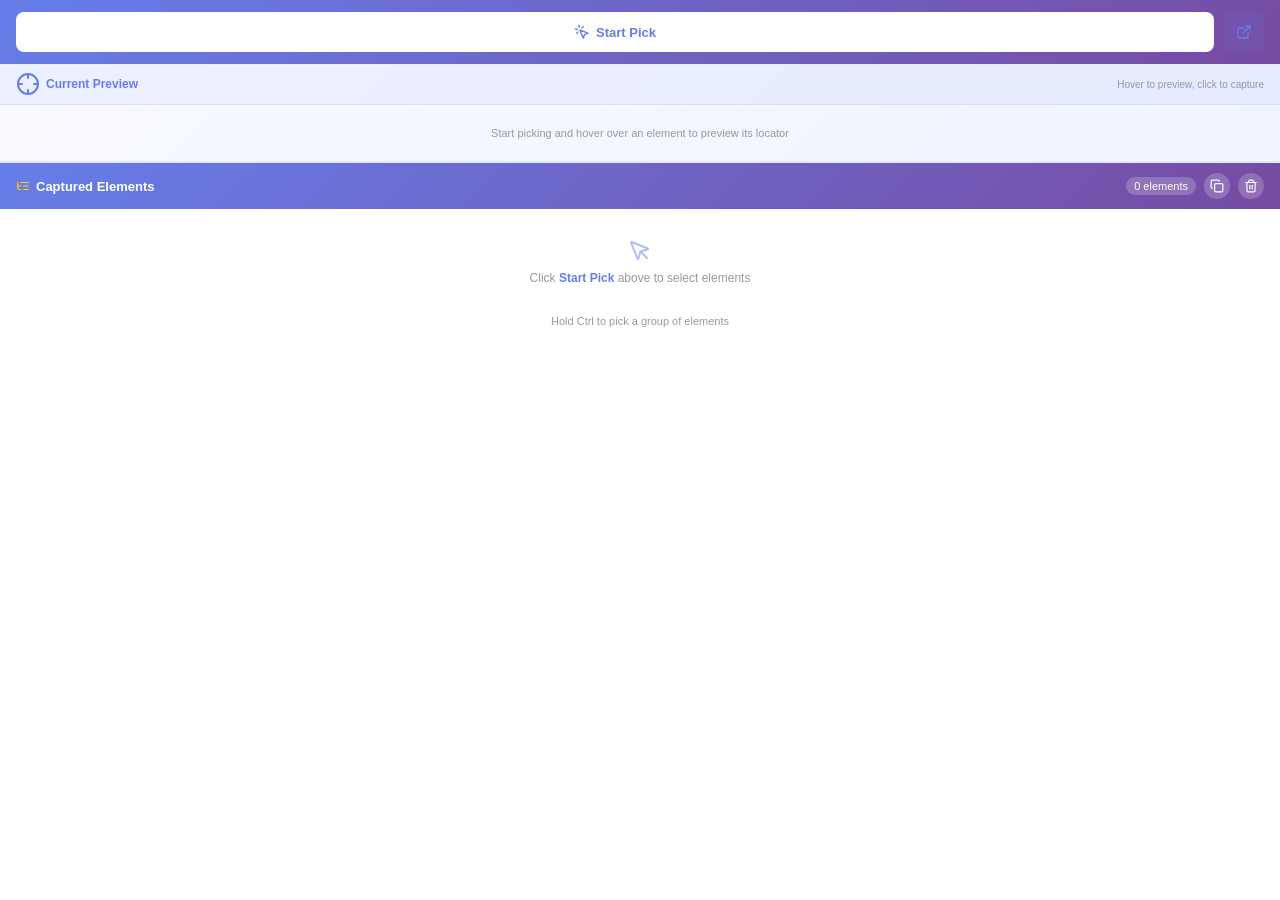
==== commit 19b72981: "optimize the code" ====
--- a/sidebar.html
+++ b/sidebar.html
@@ -13,9 +13,25 @@
         <i data-lucide="mouse-pointer-click" class="btn-icon"></i>
         <span id="locatorBtnText">Start Pick</span>
       </button>
+      <button id="openStandaloneBtn" class="standalone-btn" title="Open in Separate Window">
+        <i data-lucide="external-link" class="btn-icon"></i>
+      </button>
     </div>
 
     <div class="content-area">
+      <div id="previewSection" class="preview-section">
+        <div class="preview-header">
+          <h4>
+            <i data-lucide="crosshair" class="section-icon"></i>
+            Current Preview
+          </h4>
+          <span class="preview-hint">Hover to preview, click to capture</span>
+        </div>
+        <div id="previewContent" class="preview-content">
+          <div class="preview-empty">Start picking and hover over an element to preview its locator</div>
+        </div>
+      </div>
+
       <div id="capturedElementsSection" class="captured-elements-section">
         <div id="capturedElementsHeader" class="captured-elements-header">
           <h4>
--- a/sidebar.css
+++ b/sidebar.css
@@ -64,6 +64,28 @@
   background: #c0392b;
 }
 
+.standalone-btn {
+  flex-shrink: 0;
+  width: 40px;
+  height: 40px;
+  padding: 0;
+  background: rgba(102, 126, 234, 0.1);
+  color: #667eea;
+  border: none;
+  border-radius: 8px;
+  cursor: pointer;
+  display: flex;
+  align-items: center;
+  justify-content: center;
+  transition: all 0.2s ease;
+}
+
+.standalone-btn:hover {
+  background: rgba(102, 126, 234, 0.25);
+  transform: translateY(-1px);
+  box-shadow: 0 4px 12px rgba(102, 126, 234, 0.3);
+}
+
 .btn-icon {
   width: 16px;
   height: 16px;
@@ -76,6 +98,108 @@
   display: flex;
   flex-direction: column;
   overflow: hidden;
+}
+
+.preview-section {
+  flex-shrink: 0;
+  background: linear-gradient(135deg, #f8f9ff 0%, #f0f4ff 100%);
+  border-bottom: 2px solid #e3e8ff;
+  overflow: hidden;
+  transition: all 0.3s ease;
+}
+
+.preview-section.has-preview {
+  background: linear-gradient(135deg, #fff8e1 0%, #ffecb3 100%);
+  border-bottom-color: #ffd54f;
+}
+
+.preview-header {
+  display: flex;
+  align-items: center;
+  justify-content: space-between;
+  padding: 8px 16px;
+  background: rgba(102, 126, 234, 0.08);
+  border-bottom: 1px solid rgba(102, 126, 234, 0.12);
+}
+
+.preview-header h4 {
+  margin: 0;
+  font-size: 12px;
+  font-weight: 600;
+  display: flex;
+  align-items: center;
+  gap: 6px;
+  color: #667eea;
+}
+
+.preview-hint {
+  font-size: 10px;
+  color: #8e9aaf;
+  font-weight: 500;
+}
+
+.preview-content {
+  padding: 10px 16px;
+  max-height: 140px;
+  overflow-y: auto;
+}
+
+.preview-empty {
+  color: #999;
+  font-size: 11px;
+  text-align: center;
+  padding: 12px 0;
+}
+
+.preview-item {
+  margin-bottom: 8px;
+}
+
+.preview-item:last-child {
+  margin-bottom: 0;
+}
+
+.preview-label {
+  font-size: 10px;
+  color: #6c757d;
+  font-weight: 600;
+  text-transform: uppercase;
+  margin-bottom: 3px;
+  display: flex;
+  align-items: center;
+  gap: 4px;
+}
+
+.preview-value {
+  font-family: 'Monaco', 'Menlo', 'Courier New', monospace;
+  font-size: 11px;
+  color: #495057;
+  background: white;
+  padding: 6px 8px;
+  border-radius: 4px;
+  border-left: 3px solid #667eea;
+  word-break: break-all;
+  line-height: 1.4;
+}
+
+.preview-meta {
+  display: flex;
+  gap: 8px;
+  margin-top: 6px;
+  flex-wrap: wrap;
+}
+
+.preview-meta-item {
+  font-size: 10px;
+  color: #6c757d;
+  background: rgba(255, 255, 255, 0.7);
+  padding: 2px 6px;
+  border-radius: 3px;
+}
+
+.preview-meta-item .meta-badge {
+  font-weight: 600;
+  color: #667eea;
 }
 
 .captured-elements-section {
